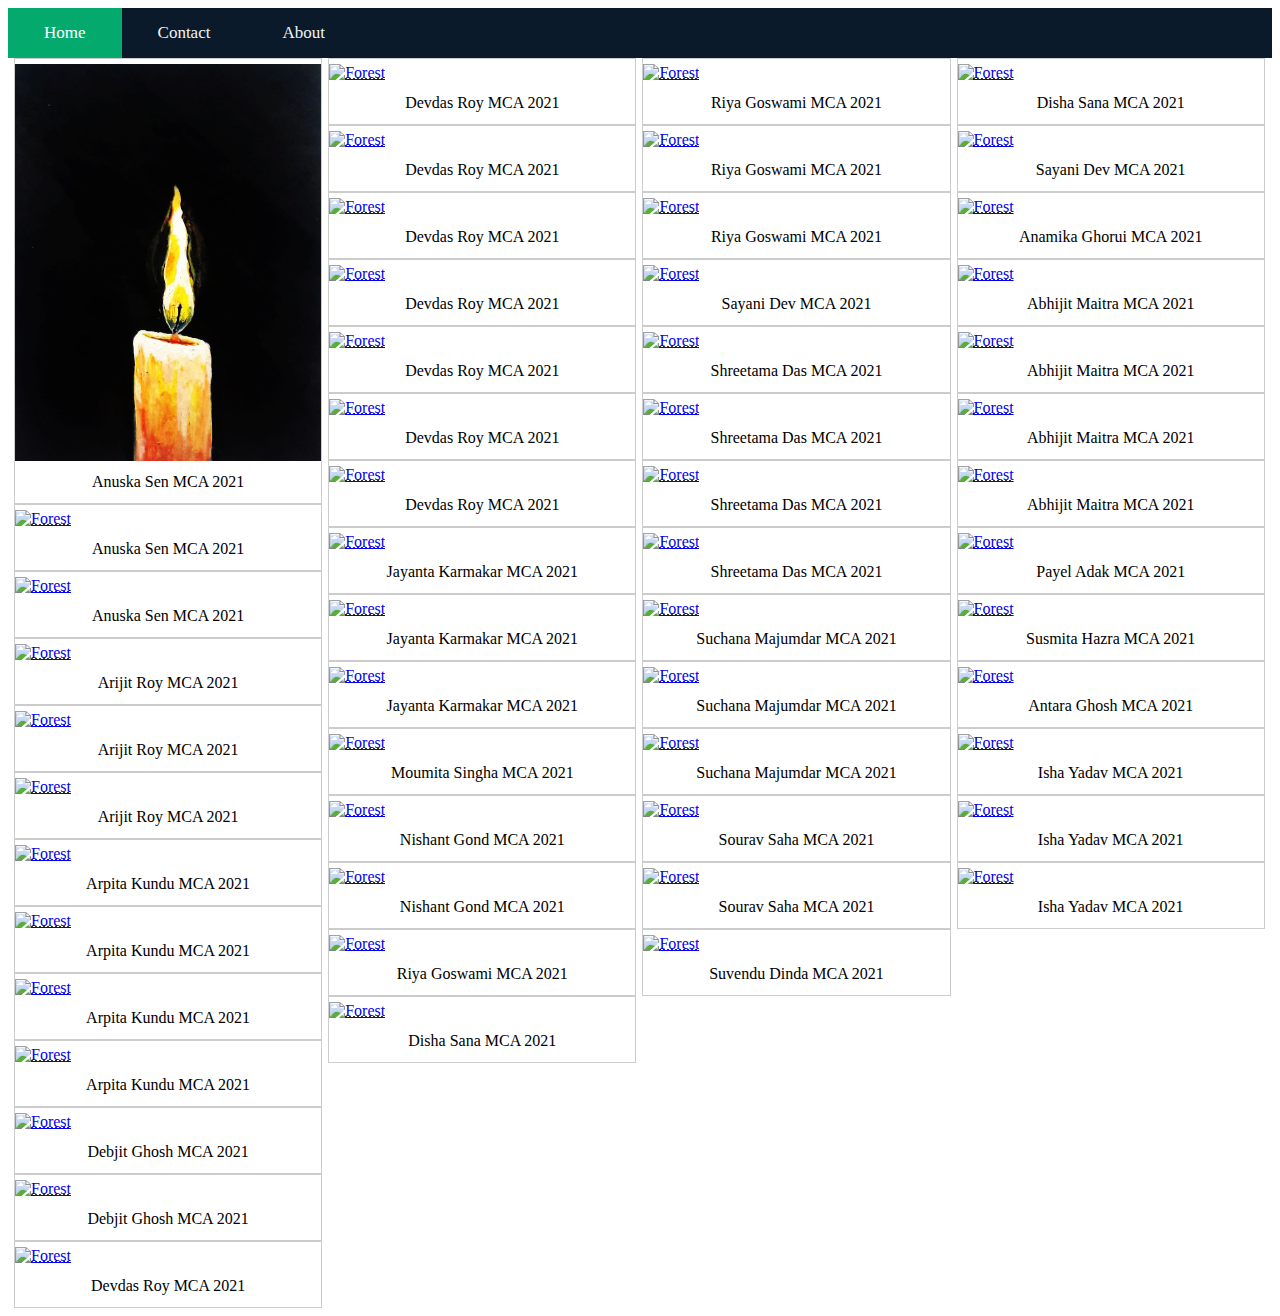
==== index.html @ d0270193 "Jayanta 1.0" ====
<!DOCTYPE html>
<html lang="en">

<head>
  <meta charset="UTF-8">
  <meta http-equiv="X-UA-Compatible" content="IE=edge">
  <meta name="viewport" content="width=device-width, initial-scale=1.0">
  <link rel="stylesheet" href="style.css">
  <link rel="stylesheet" href="https://cdnjs.cloudflare.com/ajax/libs/font-awesome/4.7.0/css/font-awesome.min.css">
  <link rel="stylesheet" href="https://cdnjs.cloudflare.com/ajax/libs/font-awesome/4.7.0/css/font-awesome.min.css">
  <link rel="stylesheet" href="https://cdnjs.cloudflare.com/ajax/libs/font-awesome/5.15.3/css/all.min.css" />
  <title>RCCIIT</title>
  <style></style>
</head>

<body>
  <header>
    <div class="topnav" id="myTopnav">
      <a href="index.html" class="active">Home</a>
      <a href="contact.html">Contact</a>
      <a href="about.html">About</a>
      <a href="javascript:void(0);" class="icon" onclick="myFunction()">
        <i class="fa fa-bars"></i>
      </a>
    </div>
  </header>

  <script>
    function myFunction() {
      var x = document.getElementById("myTopnav");
      if (x.className === "topnav") {
        x.className += " responsive";
      } else {
        x.className = "topnav";
      }
    }
  </script>

  <div class="row">
    <div class="column-row">
      <div class="gallery">
        <abbr title="RCCIIT MCA">
          <a target="_blank" href="./Photos/Anushka_Sen (1).jpg">
            <img src="./Photos/Anushka_Sen (1).jpg" alt="Forest" width="600" height="400">
          </a></abbr>
        <div class="desc">Anuska Sen MCA 2021</div>
      </div>
      <div class="gallery">
        <abbr title="RCCIIT MCA">
          <a target="_blank" href="./photos/Anushka_Sen (2).jpg">
            <img src="./photos/Anushka_Sen (2).jpg" alt="Forest" width="600" height="400">
          </a></abbr>
        <div class="desc">Anuska Sen MCA 2021</div>
      </div>
      <div class="gallery">
        <abbr title="RCCIIT MCA">
          <a target="_blank" href="./photos/Anushka_Sen (3).jpg">
            <img src="./photos/Anushka_Sen (3).jpg" alt="Forest" width="600" height="400">
          </a></abbr>
        <div class="desc">Anuska Sen MCA 2021</div>
      </div>
      <div class="gallery">
        <abbr title="RCCIIT MCA">
          <a target="_blank" href="./photos/Arijit_Roy (1).jpg">
            <img src="./photos/Arijit_Roy (1).jpg" alt="Forest" width="600" height="400">
          </a></abbr>
        <div class="desc">Arijit Roy MCA 2021</div>
      </div>
      <div class="gallery">
        <abbr title="RCCIIT MCA">
          <a target="_blank" href="./photos/Arijit_Roy (2).jpg">
            <img src="./photos/Arijit_Roy (2).jpg" alt="Forest" width="600" height="400">
          </a></abbr>
        <div class="desc">Arijit Roy MCA 2021</div>
      </div>
      <div class="gallery">
        <abbr title="RCCIIT MCA">
          <a target="_blank" href="./photos/Arijit_Roy (3).jpg">
            <img src="./photos/Arijit_Roy (3).jpg" alt="Forest" width="600" height="400">
          </a></abbr>
        <div class="desc">Arijit Roy MCA 2021</div>
      </div>
      <div class="gallery">
        <abbr title="RCCIIT MCA">
          <a target="_blank" href="./photos/Arpita_kundu (1).jpg">
            <img src="./photos/Arpita_kundu (1).jpg" alt="Forest" width="600" height="400">
          </a></abbr>
        <div class="desc">Arpita Kundu MCA 2021</div>
      </div>
      <div class="gallery">
        <abbr title="RCCIIT MCA">
          <a target="_blank" href="./photos/Arpita_Kundu (2).jpg">
            <img src="./photos/Arpita_Kundu (2).jpg" alt="Forest" width="600" height="400">
          </a></abbr>
        <div class="desc">Arpita Kundu MCA 2021</div>
      </div>
      <div class="gallery">
        <abbr title="RCCIIT MCA">
          <a target="_blank" href="./photos/Arpita_Kundu (3).jpg">
            <img src="./photos/Arpita_Kundu (3).jpg" alt="Forest" width="600" height="400">
          </a></abbr>
        <div class="desc">Arpita Kundu MCA 2021</div>
      </div>
      <div class="gallery">
        <abbr title="RCCIIT MCA">
          <a target="_blank" href="./photos/Arpita_Kundu (4).jpg">
            <img src="./photos/Arpita_Kundu (4).jpg" alt="Forest" width="600" height="400">
          </a></abbr>
        <div class="desc">Arpita Kundu MCA 2021</div>
      </div>
      <div class="gallery">
        <abbr title="RCCIIT MCA">
          <a target="_blank" href="./photos/Debjit (1).jpeg">
            <img src="./photos/Debjit (1).jpeg" alt="Forest" width="600" height="400">
          </a></abbr>
        <div class="desc">Debjit Ghosh MCA 2021</div>
      </div>
      <div class="gallery">
        <abbr title="RCCIIT MCA">
          <a target="_blank" href="./photos/Debjit (2).jpeg">
            <img src="./photos/Debjit (2).jpeg" alt="Forest" width="600" height="400">
          </a></abbr>
        <div class="desc">Debjit Ghosh MCA 2021</div>
      </div>
      <div class="gallery">
        <abbr title="RCCIIT MCA">
          <a target="_blank" href="./photos/Dev_Das (1).jpg">
            <img src="./photos/Dev_Das (1).jpg" alt="Forest" width="600" height="400">
          </a></abbr>
        <div class="desc">Devdas Roy MCA 2021</div>
      </div>
    </div>
    <div class="column-row">
      <div class="gallery">
        <abbr title="RCCIIT MCA">
          <a target="_blank" href="./photos/Dev_Das (2).jpeg">
            <img src="./photos/Dev_Das (2).jpeg" alt="Forest" width="600" height="400">
          </a></abbr>
        <div class="desc">Devdas Roy MCA 2021</div>
      </div>
      <div class="gallery">
        <abbr title="RCCIIT MCA">
          <a target="_blank" href="./photos/Dev_Das (2).jpg">
            <img src="./photos/Dev_Das (2).jpg" alt="Forest" width="600" height="400">
          </a></abbr>
        <div class="desc">Devdas Roy MCA 2021</div>
      </div>
      <div class="gallery">
        <abbr title="RCCIIT MCA">
          <a target="_blank" href="./photos/Dev_Das (3).jpg">
            <img src="./photos/Dev_Das (3).jpg" alt="Forest" width="600" height="400">
          </a></abbr>
        <div class="desc">Devdas Roy MCA 2021</div>
      </div>
      <div class="gallery">
        <abbr title="RCCIIT MCA">
          <a target="_blank" href="./photos/Dev_Das (4).jpg">
            <img src="./photos/Dev_Das (4).jpg" alt="Forest" width="600" height="400">
          </a></abbr>
        <div class="desc">Devdas Roy MCA 2021</div>
      </div>
      <div class="gallery">
        <abbr title="RCCIIT MCA">
          <a target="_blank" href="./photos/Dev_Das (5).jpg">
            <img src="./photos/Dev_Das (5).jpg" alt="Forest" width="600" height="400">
          </a></abbr>
        <div class="desc">Devdas Roy MCA 2021</div>
      </div>
      <div class="gallery">
        <abbr title="RCCIIT MCA">
          <a target="_blank" href="./photos/Dev_Das (6).jpg">
            <img src="./photos/Dev_Das (6).jpg" alt="Forest" width="600" height="400">
          </a></abbr>
        <div class="desc">Devdas Roy MCA 2021</div>
      </div>
      <div class="gallery">
        <abbr title="RCCIIT MCA">
          <a target="_blank" href="./photos/Dev_Das (7).jpg">
            <img src="./photos/Dev_Das (7).jpg" alt="Forest" width="600" height="400">
          </a></abbr>
        <div class="desc">Devdas Roy MCA 2021</div>
      </div>
      <div class="gallery">
        <abbr title="RCCIIT MCA">
          <a target="_blank" href="J./photos/ayanta.jpeg">
            <img src="./photos/Jayanta.jpeg" alt="Forest" width="600" height="400">
          </a></abbr>
        <div class="desc">Jayanta Karmakar MCA 2021</div>
      </div>
      <div class="gallery">
        <abbr title="RCCIIT MCA">
          <a target="_blank" href="./photos/jayanta_banti.jpg">
            <img src="./photos/jayanta_banti.jpg" alt="Forest" width="600" height="400">
          </a></abbr>
        <div class="desc">Jayanta Karmakar MCA 2021</div>
      </div>
      <div class="gallery">
        <abbr title="RCCIIT MCA">
          <a target="_blank" href="./photos/JayantaKarmakar.jpg">
            <img src="./photos/JayantaKarmakar.jpg" alt="Forest" width="600" height="400">
          </a></abbr>
        <div class="desc">Jayanta Karmakar MCA 2021</div>
      </div>
      <div class="gallery">
        <abbr title="RCCIIT MCA">
          <a target="_blank" href="./photos/Moumita.jpg">
            <img src="./photos/Moumita.jpg" alt="Forest" width="600" height="400">
          </a></abbr>
        <div class="desc">Moumita Singha MCA 2021</div>
      </div>
      <div class="gallery">
        <abbr title="RCCIIT MCA">
          <a target="_blank" href="./photos/Nishant_Gond (1).jpg">
            <img src="./photos/Nishant_Gond (1).jpg" alt="Forest" width="600" height="400">
          </a></abbr>
        <div class="desc">Nishant Gond MCA 2021</div>
      </div>
      <div class="gallery">
        <abbr title="RCCIIT MCA">
          <a target="_blank" href="./photos/Nishant_Gond (2).jpg">
            <img src="./photos/Nishant_Gond (2).jpg" alt="Forest" width="600" height="400">
          </a></abbr>
        <div class="desc">Nishant Gond MCA 2021</div>
      </div>
      <div class="gallery">
        <abbr title="RCCIIT MCA">
          <a target="_blank" href="./photos/Riya_Goswami (1).jpg">
            <img src="./photos/Riya_Goswami (1).jpg" alt="Forest" width="600" height="400">
          </a></abbr>
        <div class="desc">Riya Goswami MCA 2021</div>
      </div>
      <div class="gallery">
        <abbr title="RCCIIT MCA">
          <a target="_blank" href="./photos/Disha_Sana (2).jpg">
            <img src="./photos/Disha_Sana (2).jpg" alt="Forest" width="600" height="400">
          </a></abbr>
        <div class="desc">Disha Sana MCA 2021</div>
      </div>
    </div>
    <div class="column-row">
      <div class="gallery">
        <abbr title="RCCIIT MCA">
          <a target="_blank" href="./photos/Riya_Goswami (2).jpg">
            <img src="./photos/Riya_Goswami (2).jpg" alt="Forest" width="600" height="400">
          </a></abbr>
        <div class="desc">Riya Goswami MCA 2021</div>
      </div>
      <div class="gallery">
        <abbr title="RCCIIT MCA">
          <a target="_blank" href="./photos/Riya_Goswami (5).jpg">
            <img src="./photos/Riya_Goswami (5).jpg" alt="Forest" width="600" height="400">
          </a></abbr>
        <div class="desc">Riya Goswami MCA 2021</div>
      </div>
      <div class="gallery">
        <abbr title="RCCIIT MCA">
          <a target="_blank" href="./photos/Riya_Goswami (6).jpg">
            <img src="./photos/Riya_Goswami (6).jpg" alt="Forest" width="600" height="400">
          </a></abbr>
        <div class="desc">Riya Goswami MCA 2021</div>
      </div>
      <div class="gallery">
        <abbr title="RCCIIT MCA">
          <a target="_blank" href="./photos/Sayani_Dev.jpeg">
            <img src="./photos/Sayani_Dev.jpeg" alt="Forest" width="600" height="400">
          </a></abbr>
        <div class="desc">Sayani Dev MCA 2021</div>
      </div>
      <div class="gallery">
        <abbr title="RCCIIT MCA">
          <a target="_blank" href="./photos/Shreetama_Das (1).jpg">
            <img src="./photos/Shreetama_Das (1).jpg" alt="Forest" width="600" height="400">
          </a></abbr>
        <div class="desc">Shreetama Das MCA 2021</div>
      </div>
      <div class="gallery">
        <abbr title="RCCIIT MCA">
          <a target="_blank" href="./photos/Shreetama_Das (2).jpg">
            <img src="./photos/Shreetama_Das (2).jpg" alt="Forest" width="600" height="400">
          </a></abbr>
        <div class="desc">Shreetama Das MCA 2021</div>
      </div>
      <div class="gallery">
        <abbr title="RCCIIT MCA">
          <a target="_blank" href="./photos/Shreetama_Das (3).jpg">
            <img src="./photos/Shreetama_Das (3).jpg" alt="Forest" width="600" height="400">
          </a></abbr>
        <div class="desc">Shreetama Das MCA 2021</div>
      </div>
      <div class="gallery">
        <abbr title="RCCIIT MCA">
          <a target="_blank" href="./photos/Shreetama_Das (4).jpg">
            <img src="./photos/Shreetama_Das (4).jpg" alt="Forest" width="600" height="400">
          </a></abbr>
        <div class="desc">Shreetama Das MCA 2021</div>
      </div>
      <div class="gallery">
        <abbr title="RCCIIT MCA">
          <a target="_blank" href="./photos/Suchana_majumdar (1).jpeg">
            <img src="./photos/Suchana_majumdar (1).jpeg" alt="Forest" width="600" height="400">
          </a></abbr>
        <div class="desc">Suchana Majumdar MCA 2021</div>
      </div>
      <div class="gallery">
        <abbr title="RCCIIT MCA">
          <a target="_blank" href="./photos/Suchana_majumdar (1).jpg">
            <img src="./photos/Suchana_majumdar (1).jpg" alt="Forest" width="600" height="400">
          </a></abbr>
        <div class="desc">Suchana Majumdar MCA 2021</div>
      </div>
      <div class="gallery">
        <abbr title="RCCIIT MCA">
          <a target="_blank" href="./photos/Suchana_majumdar (2).jpeg">
            <img src="./photos/Suchana_majumdar (2).jpeg" alt="Forest" width="600" height="400">
          </a></abbr>
        <div class="desc">Suchana Majumdar MCA 2021</div>
      </div>
      <div class="gallery">
        <abbr title="RCCIIT MCA">
          <a target="_blank" href="./photos/Sourav_Saha (1).jpg">
            <img src="./photos/Sourav_Saha (1).jpg" alt="Forest" width="600" height="400">
          </a></abbr>
        <div class="desc">Sourav Saha MCA 2021</div>
      </div>
      <div class="gallery">
        <abbr title="RCCIIT MCA">
          <a target="_blank" href="./photos/Sourav_Saha (2).jpg">
            <img src="./photos/Sourav_Saha (2).jpg" alt="Forest" width="600" height="400">
          </a></abbr>
        <div class="desc">Sourav Saha MCA 2021</div>
      </div>
      <div class="gallery">
        <abbr title="RCCIIT MCA">
          <a target="_blank" href="./photos/Suvendu_Dinda (1).jpeg">
            <img src="./photos/Suvendu_Dinda (1).jpeg" alt="Forest" width="600" height="400">
          </a></abbr>
        <div class="desc">Suvendu Dinda MCA 2021</div>
      </div>
    </div>
    <div class="column-row">
      <div class="gallery">
        <abbr title="RCCIIT MCA">
          <a target="_blank" href="./photos/Disha_Sana (1).jpg">
            <img src="./photos/Disha_Sana (1).jpg" alt="Forest" width="600" height="400">
          </a></abbr>
        <div class="desc">Disha Sana MCA 2021</div>
      </div>
      <div class="gallery">
        <abbr title="RCCIIT MCA">
          <a target="_blank" href="./photos/Sayani_Dev.jpeg">
            <img src="./photos/Sayani_Dev.jpeg" alt="Forest" width="600" height="400">
          </a></abbr>
        <div class="desc">Sayani Dev MCA 2021</div>
      </div>
      <div class="gallery">
        <abbr title="RCCIIT MCA">
          <a target="_blank" href="./photos/Anamika.jpeg">
            <img src="./photos/Anamika.jpeg" alt="Forest" width="600" height="400">
          </a></abbr>
        <div class="desc">Anamika Ghorui MCA 2021</div>
      </div>
      <div class="gallery">
        <abbr title="RCCIIT MCA">
          <a target="_blank" href="./photos/Abhijit_Maitra (2).jpg">
            <img src="./photos/Abhijit_Maitra (2).jpg" alt="Forest" width="600" height="400">
          </a></abbr>
        <div class="desc">Abhijit Maitra MCA 2021</div>
      </div>
      <div class="gallery">
        <abbr title="RCCIIT MCA">
          <a target="_blank" href="./photos/Abhijit_Maitra (3).jpg">
            <img src="./photos/Abhijit_Maitra (3).jpg" alt="Forest" width="600" height="400">
          </a></abbr>
        <div class="desc">Abhijit Maitra MCA 2021</div>
      </div>
      <div class="gallery">
        <abbr title="RCCIIT MCA">
          <a target="_blank" href="./photos/Abhijit_Maitra (4).jpg">
            <img src="./photos/Abhijit_Maitra (4).jpg" alt="Forest" width="600" height="400">
          </a></abbr>
        <div class="desc">Abhijit Maitra MCA 2021</div>
      </div>
      <div class="gallery">
        <abbr title="RCCIIT MCA">
          <a target="_blank" href="./photos/Abhijit_Maitra (5).jpg">
            <img src="./photos/Abhijit_Maitra (5).jpg" alt="Forest" width="600" height="400">
          </a></abbr>
        <div class="desc">Abhijit Maitra MCA 2021</div>
      </div>
      <div class="gallery">
        <abbr title="RCCIIT MCA">
          <a target="_blank" href="./photos/PAYEL_ADAK.jpg">
            <img src="./photos/PAYEL_ADAK.jpg" alt="Forest" width="600" height="400">
          </a></abbr>
        <div class="desc">Payel Adak MCA 2021</div>
      </div>
      <div class="gallery">
        <abbr title="RCCIIT MCA">
          <a target="_blank" href="./photos/SUSMITA_HAZRA.jpeg">
            <img src="./photos/SUSMITA_HAZRA.jpeg" alt="Forest" width="600" height="400">
          </a></abbr>
        <div class="desc">Susmita Hazra MCA 2021</div>
      </div>
      <div class="gallery">
        <abbr title="RCCIIT MCA">
          <a target="_blank" href="./photos/ANTARA_GHOSH.jpg">
            <img src="./photos/ANTARA_GHOSH.jpg" alt="Forest" width="600" height="400">
          </a></abbr>
        <div class="desc">Antara Ghosh MCA 2021</div>
      </div>
      <div class="gallery">
        <abbr title="RCCIIT MCA">
          <a target="_blank" href="./photos/Isha_Yadav (1).jpg">
            <img src="./photos/Isha_Yadav (1).jpg" alt="Forest" width="600" height="400">
          </a></abbr>
        <div class="desc">Isha Yadav MCA 2021</div>
      </div>
      <div class="gallery">
        <abbr title="RCCIIT MCA">
          <a target="_blank" href="./photos/Isha_Yadav (2).jpg">
            <img src="./photos/Isha_Yadav (2).jpg" alt="Forest" width="600" height="400">
          </a></abbr>
        <div class="desc">Isha Yadav MCA 2021</div>
      </div>
      <div class="gallery">
        <abbr title="RCCIIT MCA">
          <a target="_blank" href="./photos/Isha_Yadav (3).jpg">
            <img src="./photos/Isha_Yadav (3).jpg" alt="Forest" width="600" height="400">
          </a></abbr>
        <div class="desc">Isha Yadav MCA 2021</div>
      </div>
    </div>
  </div>

</body>

</html>
---- style.css ----
/* For photos */

.row {
  display: flex;
  flex-wrap: wrap;
  padding: 0 3px;
}

/* Create four equal columns that sits next to each other */
.column-row {
  flex: 25%;
  max-width: 24.5%;
  padding: 0 3px;
}

.column-row img {
  margin-top: 5px;
  vertical-align: middle;
  width: 100%;
}

/* Responsive layout - makes a two column-layout instead of four columns */
@media screen and (max-width: 800px) {
  .column-row {
    flex: 50%;
    max-width: 50%;
  }
}

/* Responsive layout - makes the two columns stack on top of each other instead of next to each other */
@media screen and (max-width: 600px) {
  .column-row {
    flex: 100%;
    max-width: 100%;
  }
}

/* style and text of images */
div.gallery {
  border: 1px solid #ccc;
}

div.gallery:hover {
  border: 2px solid rgb(76, 250, 60);
}

div.gallery img {
  width: 100%;
  height: auto;
}

div.desc {
  padding: 12px;
  text-align: center;
}

.header {
  overflow: hidden;
  background-color: #f1f1f1;
  padding: 20px 10px;
}

.header a {
  float: left;
  color: black;
  text-align: center;
  padding: 12px;
  text-decoration: none;
  font-size: 18px;
  line-height: 25px;
  border-radius: 4px;
}

.header a.logo {
  font-size: 25px;
  font-weight: bold;
}

.header a:hover {
  background-color: #ddd;
  color: black;
}

.header a.active {
  background-color: dodgerblue;
  color: white;
}

.header-right {
  float: right;
}

@media screen and (max-width: 500px) {
  .header a {
    float: none;
    display: block;
    text-align: left;
  }

  .header-right {
    float: none;
  }
}










/* Frome here Navbar CSS code */

/* Add a black background color to the top navigation */
.topnav {
  background-color: rgb(11, 26, 43);
  overflow: hidden;
  /*
  position: fixed;
  top: 0;
  width: 100%;*/
}

/* Style the links inside the navigation bar */
.topnav a {
  float: left;
  display: block;
  color: #f2f2f2;
  text-align: center;
  padding: 15px 36px;
  text-decoration: none;
  font-size: 17px;
}

/* Change the color of links on hover */
.topnav a:hover {
  background-color: #ddd;
  color: black;
}

/* Add an active class to highlight the current page */
.topnav a.active {
  background-color: #04AA6D;
  color: white;
}

/* Hide the link that should open and close the topnav on small screens */
.topnav .icon {
  display: none;
}

/* When the screen is less than 600 pixels wide, hide all links, except for the first one ("Home"). Show the link that contains should open and close the topnav (.icon) */
@media screen and (max-width: 600px) {
  .topnav a:not(:first-child) {
    display: none;
  }

  .topnav a.icon {
    float: right;
    display: block;
  }
}

/* The "responsive" class is added to the topnav with JavaScript when the user clicks on the icon. This class makes the topnav look good on small screens (display the links vertically instead of horizontally) */
@media screen and (max-width: 600px) {
  .topnav.responsive {
    position: relative;
  }

  .topnav.responsive a.icon {
    position: absolute;
    right: 0;
    top: 0;
  }

  .topnav.responsive a {
    float: none;
    display: block;
    text-align: left;
  }
}










/* About Page */


.card {
  box-shadow: 0 15px 8px 0 rgba(0, 0, 0, 0.2);
  background-color: rgb(226, 226, 226);
  margin-top: 20px;
  margin-left: 20px;
}
div.card:hover {
  border: 2px solid rgb(76, 250, 60);
}

.about-section {
  padding: 40px;
  text-align: center;
  background-color: #474e5d;
  color: white;
}

.container {
  padding-top: 1px;
  padding-left: 20px;
  padding-right: 20px;
}

.container::after,
.row::after {
  content: "";
  clear: both;
  display: table;
}



/* Google map section */

.container-map{
  size: 50%;
  width: 30%;
  height: 30vh;
  display: flex;  
  align-items: center;
  justify-content: center;
  flex-direction: column;
}
h5{
  color: #000;
  font-size: 100%;
  margin-top: 30px;
  margin-left: 40%;
  margin-bottom: 10px;
  text-shadow: 0px 1px rgba(148, 140, 140, 0.2);
}
iframe{
  margin-left: 45%;
  width: 120%;
  height: 500px;
  box-shadow: 0 15px 20px 0 rgba(0, 0, 0, 0.24);
}
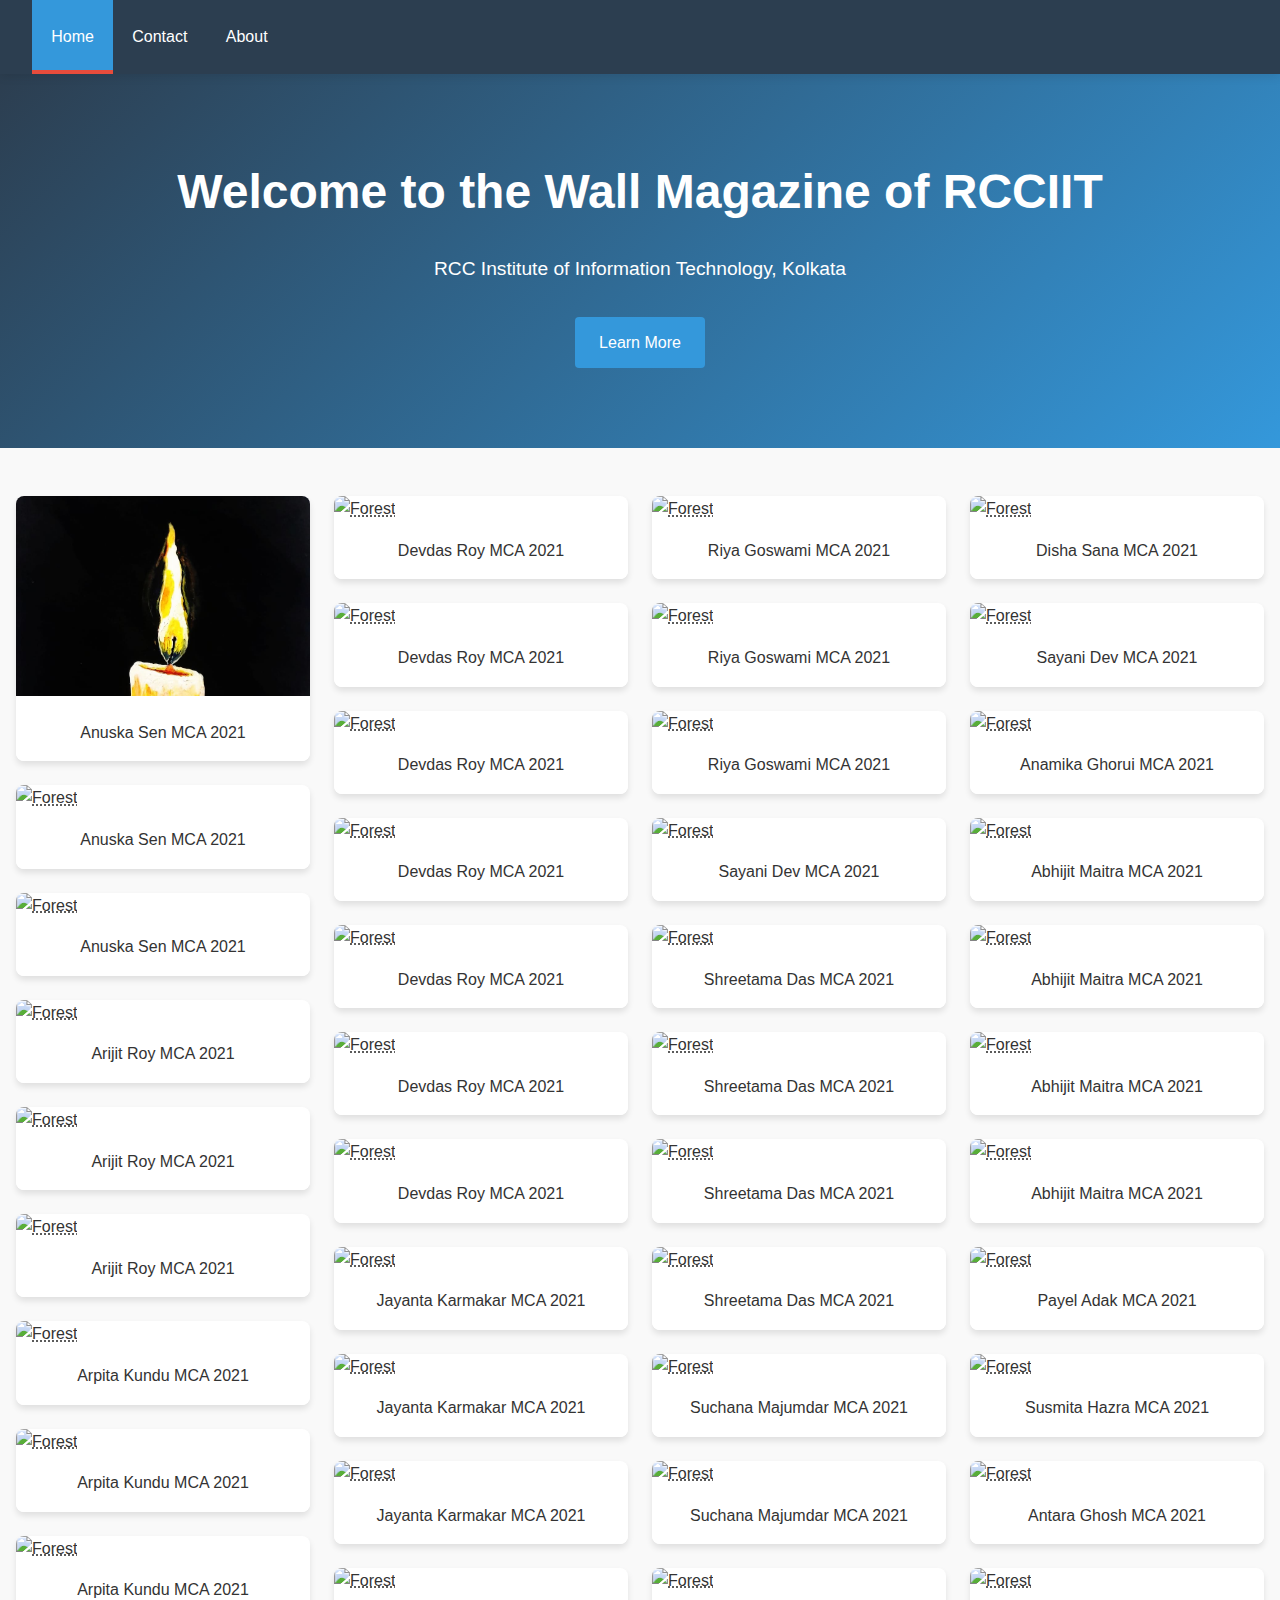
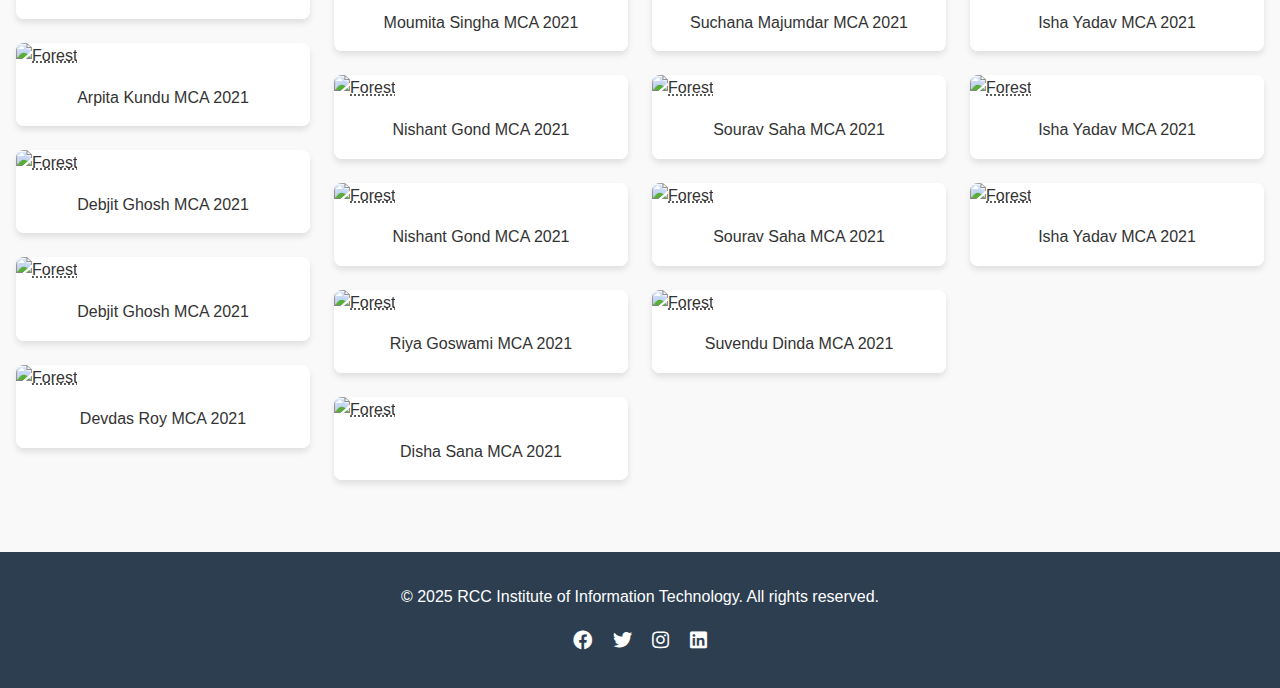
==== commit 12bafe83: "websude modification" ====
--- a/index.html
+++ b/index.html
@@ -6,11 +6,8 @@
   <meta http-equiv="X-UA-Compatible" content="IE=edge">
   <meta name="viewport" content="width=device-width, initial-scale=1.0">
   <link rel="stylesheet" href="style.css">
-  <link rel="stylesheet" href="https://cdnjs.cloudflare.com/ajax/libs/font-awesome/4.7.0/css/font-awesome.min.css">
-  <link rel="stylesheet" href="https://cdnjs.cloudflare.com/ajax/libs/font-awesome/4.7.0/css/font-awesome.min.css">
   <link rel="stylesheet" href="https://cdnjs.cloudflare.com/ajax/libs/font-awesome/5.15.3/css/all.min.css" />
-  <title>RCCIIT</title>
-  <style></style>
+  <title>RCCIIT | Home</title>
 </head>
 
 <body>
@@ -24,6 +21,418 @@
       </a>
     </div>
   </header>
+
+  <section class="hero fade-in">
+    <h1>Welcome to the Wall Magazine of RCCIIT</h1>
+    <p>RCC Institute of Information Technology, Kolkata</p>
+    <a href="about.html" class="btn">Learn More</a>
+  </section>
+
+  <div class="row">
+    <div class="column-row">
+      <div class="gallery">
+        <abbr title="RCCIIT MCA">
+          <a target="_blank" href="./Photos/Anushka_Sen (1).jpg">
+            <img src="./Photos/Anushka_Sen (1).jpg" alt="Forest" width="600" height="400">
+          </a></abbr>
+        <div class="desc">Anuska Sen MCA 2021</div>
+      </div>
+      <div class="gallery">
+        <abbr title="RCCIIT MCA">
+          <a target="_blank" href="./photos/Anushka_Sen (2).jpg">
+            <img src="./photos/Anushka_Sen (2).jpg" alt="Forest" width="600" height="400">
+          </a></abbr>
+        <div class="desc">Anuska Sen MCA 2021</div>
+      </div>
+      <div class="gallery">
+        <abbr title="RCCIIT MCA">
+          <a target="_blank" href="./photos/Anushka_Sen (3).jpg">
+            <img src="./photos/Anushka_Sen (3).jpg" alt="Forest" width="600" height="400">
+          </a></abbr>
+        <div class="desc">Anuska Sen MCA 2021</div>
+      </div>
+      <div class="gallery">
+        <abbr title="RCCIIT MCA">
+          <a target="_blank" href="./photos/Arijit_Roy (1).jpg">
+            <img src="./photos/Arijit_Roy (1).jpg" alt="Forest" width="600" height="400">
+          </a></abbr>
+        <div class="desc">Arijit Roy MCA 2021</div>
+      </div>
+      <div class="gallery">
+        <abbr title="RCCIIT MCA">
+          <a target="_blank" href="./photos/Arijit_Roy (2).jpg">
+            <img src="./photos/Arijit_Roy (2).jpg" alt="Forest" width="600" height="400">
+          </a></abbr>
+        <div class="desc">Arijit Roy MCA 2021</div>
+      </div>
+      <div class="gallery">
+        <abbr title="RCCIIT MCA">
+          <a target="_blank" href="./photos/Arijit_Roy (3).jpg">
+            <img src="./photos/Arijit_Roy (3).jpg" alt="Forest" width="600" height="400">
+          </a></abbr>
+        <div class="desc">Arijit Roy MCA 2021</div>
+      </div>
+      <div class="gallery">
+        <abbr title="RCCIIT MCA">
+          <a target="_blank" href="./photos/Arpita_kundu (1).jpg">
+            <img src="./photos/Arpita_kundu (1).jpg" alt="Forest" width="600" height="400">
+          </a></abbr>
+        <div class="desc">Arpita Kundu MCA 2021</div>
+      </div>
+      <div class="gallery">
+        <abbr title="RCCIIT MCA">
+          <a target="_blank" href="./photos/Arpita_Kundu (2).jpg">
+            <img src="./photos/Arpita_Kundu (2).jpg" alt="Forest" width="600" height="400">
+          </a></abbr>
+        <div class="desc">Arpita Kundu MCA 2021</div>
+      </div>
+      <div class="gallery">
+        <abbr title="RCCIIT MCA">
+          <a target="_blank" href="./photos/Arpita_Kundu (3).jpg">
+            <img src="./photos/Arpita_Kundu (3).jpg" alt="Forest" width="600" height="400">
+          </a></abbr>
+        <div class="desc">Arpita Kundu MCA 2021</div>
+      </div>
+      <div class="gallery">
+        <abbr title="RCCIIT MCA">
+          <a target="_blank" href="./photos/Arpita_Kundu (4).jpg">
+            <img src="./photos/Arpita_Kundu (4).jpg" alt="Forest" width="600" height="400">
+          </a></abbr>
+        <div class="desc">Arpita Kundu MCA 2021</div>
+      </div>
+      <div class="gallery">
+        <abbr title="RCCIIT MCA">
+          <a target="_blank" href="./photos/Debjit (1).jpeg">
+            <img src="./photos/Debjit (1).jpeg" alt="Forest" width="600" height="400">
+          </a></abbr>
+        <div class="desc">Debjit Ghosh MCA 2021</div>
+      </div>
+      <div class="gallery">
+        <abbr title="RCCIIT MCA">
+          <a target="_blank" href="./photos/Debjit (2).jpeg">
+            <img src="./photos/Debjit (2).jpeg" alt="Forest" width="600" height="400">
+          </a></abbr>
+        <div class="desc">Debjit Ghosh MCA 2021</div>
+      </div>
+      <div class="gallery">
+        <abbr title="RCCIIT MCA">
+          <a target="_blank" href="./photos/Dev_Das (1).jpg">
+            <img src="./photos/Dev_Das (1).jpg" alt="Forest" width="600" height="400">
+          </a></abbr>
+        <div class="desc">Devdas Roy MCA 2021</div>
+      </div>
+    </div>
+    <div class="column-row">
+      <div class="gallery">
+        <abbr title="RCCIIT MCA">
+          <a target="_blank" href="./photos/Dev_Das (2).jpeg">
+            <img src="./photos/Dev_Das (2).jpeg" alt="Forest" width="600" height="400">
+          </a></abbr>
+        <div class="desc">Devdas Roy MCA 2021</div>
+      </div>
+      <div class="gallery">
+        <abbr title="RCCIIT MCA">
+          <a target="_blank" href="./photos/Dev_Das (2).jpg">
+            <img src="./photos/Dev_Das (2).jpg" alt="Forest" width="600" height="400">
+          </a></abbr>
+        <div class="desc">Devdas Roy MCA 2021</div>
+      </div>
+      <div class="gallery">
+        <abbr title="RCCIIT MCA">
+          <a target="_blank" href="./photos/Dev_Das (3).jpg">
+            <img src="./photos/Dev_Das (3).jpg" alt="Forest" width="600" height="400">
+          </a></abbr>
+        <div class="desc">Devdas Roy MCA 2021</div>
+      </div>
+      <div class="gallery">
+        <abbr title="RCCIIT MCA">
+          <a target="_blank" href="./photos/Dev_Das (4).jpg">
+            <img src="./photos/Dev_Das (4).jpg" alt="Forest" width="600" height="400">
+          </a></abbr>
+        <div class="desc">Devdas Roy MCA 2021</div>
+      </div>
+      <div class="gallery">
+        <abbr title="RCCIIT MCA">
+          <a target="_blank" href="./photos/Dev_Das (5).jpg">
+            <img src="./photos/Dev_Das (5).jpg" alt="Forest" width="600" height="400">
+          </a></abbr>
+        <div class="desc">Devdas Roy MCA 2021</div>
+      </div>
+      <div class="gallery">
+        <abbr title="RCCIIT MCA">
+          <a target="_blank" href="./photos/Dev_Das (6).jpg">
+            <img src="./photos/Dev_Das (6).jpg" alt="Forest" width="600" height="400">
+          </a></abbr>
+        <div class="desc">Devdas Roy MCA 2021</div>
+      </div>
+      <div class="gallery">
+        <abbr title="RCCIIT MCA">
+          <a target="_blank" href="./photos/Dev_Das (7).jpg">
+            <img src="./photos/Dev_Das (7).jpg" alt="Forest" width="600" height="400">
+          </a></abbr>
+        <div class="desc">Devdas Roy MCA 2021</div>
+      </div>
+      <div class="gallery">
+        <abbr title="RCCIIT MCA">
+          <a target="_blank" href="J./photos/ayanta.jpeg">
+            <img src="./photos/Jayanta.jpeg" alt="Forest" width="600" height="400">
+          </a></abbr>
+        <div class="desc">Jayanta Karmakar MCA 2021</div>
+      </div>
+      <div class="gallery">
+        <abbr title="RCCIIT MCA">
+          <a target="_blank" href="./photos/jayanta_banti.jpg">
+            <img src="./photos/jayanta_banti.jpg" alt="Forest" width="600" height="400">
+          </a></abbr>
+        <div class="desc">Jayanta Karmakar MCA 2021</div>
+      </div>
+      <div class="gallery">
+        <abbr title="RCCIIT MCA">
+          <a target="_blank" href="./photos/JayantaKarmakar.jpg">
+            <img src="./photos/JayantaKarmakar.jpg" alt="Forest" width="600" height="400">
+          </a></abbr>
+        <div class="desc">Jayanta Karmakar MCA 2021</div>
+      </div>
+      <div class="gallery">
+        <abbr title="RCCIIT MCA">
+          <a target="_blank" href="./photos/Moumita.jpg">
+            <img src="./photos/Moumita.jpg" alt="Forest" width="600" height="400">
+          </a></abbr>
+        <div class="desc">Moumita Singha MCA 2021</div>
+      </div>
+      <div class="gallery">
+        <abbr title="RCCIIT MCA">
+          <a target="_blank" href="./photos/Nishant_Gond (1).jpg">
+            <img src="./photos/Nishant_Gond (1).jpg" alt="Forest" width="600" height="400">
+          </a></abbr>
+        <div class="desc">Nishant Gond MCA 2021</div>
+      </div>
+      <div class="gallery">
+        <abbr title="RCCIIT MCA">
+          <a target="_blank" href="./photos/Nishant_Gond (2).jpg">
+            <img src="./photos/Nishant_Gond (2).jpg" alt="Forest" width="600" height="400">
+          </a></abbr>
+        <div class="desc">Nishant Gond MCA 2021</div>
+      </div>
+      <div class="gallery">
+        <abbr title="RCCIIT MCA">
+          <a target="_blank" href="./photos/Riya_Goswami (1).jpg">
+            <img src="./photos/Riya_Goswami (1).jpg" alt="Forest" width="600" height="400">
+          </a></abbr>
+        <div class="desc">Riya Goswami MCA 2021</div>
+      </div>
+      <div class="gallery">
+        <abbr title="RCCIIT MCA">
+          <a target="_blank" href="./photos/Disha_Sana (2).jpg">
+            <img src="./photos/Disha_Sana (2).jpg" alt="Forest" width="600" height="400">
+          </a></abbr>
+        <div class="desc">Disha Sana MCA 2021</div>
+      </div>
+    </div>
+    <div class="column-row">
+      <div class="gallery">
+        <abbr title="RCCIIT MCA">
+          <a target="_blank" href="./photos/Riya_Goswami (2).jpg">
+            <img src="./photos/Riya_Goswami (2).jpg" alt="Forest" width="600" height="400">
+          </a></abbr>
+        <div class="desc">Riya Goswami MCA 2021</div>
+      </div>
+      <div class="gallery">
+        <abbr title="RCCIIT MCA">
+          <a target="_blank" href="./photos/Riya_Goswami (5).jpg">
+            <img src="./photos/Riya_Goswami (5).jpg" alt="Forest" width="600" height="400">
+          </a></abbr>
+        <div class="desc">Riya Goswami MCA 2021</div>
+      </div>
+      <div class="gallery">
+        <abbr title="RCCIIT MCA">
+          <a target="_blank" href="./photos/Riya_Goswami (6).jpg">
+            <img src="./photos/Riya_Goswami (6).jpg" alt="Forest" width="600" height="400">
+          </a></abbr>
+        <div class="desc">Riya Goswami MCA 2021</div>
+      </div>
+      <div class="gallery">
+        <abbr title="RCCIIT MCA">
+          <a target="_blank" href="./photos/Sayani_Dev.jpeg">
+            <img src="./photos/Sayani_Dev.jpeg" alt="Forest" width="600" height="400">
+          </a></abbr>
+        <div class="desc">Sayani Dev MCA 2021</div>
+      </div>
+      <div class="gallery">
+        <abbr title="RCCIIT MCA">
+          <a target="_blank" href="./photos/Shreetama_Das (1).jpg">
+            <img src="./photos/Shreetama_Das (1).jpg" alt="Forest" width="600" height="400">
+          </a></abbr>
+        <div class="desc">Shreetama Das MCA 2021</div>
+      </div>
+      <div class="gallery">
+        <abbr title="RCCIIT MCA">
+          <a target="_blank" href="./photos/Shreetama_Das (2).jpg">
+            <img src="./photos/Shreetama_Das (2).jpg" alt="Forest" width="600" height="400">
+          </a></abbr>
+        <div class="desc">Shreetama Das MCA 2021</div>
+      </div>
+      <div class="gallery">
+        <abbr title="RCCIIT MCA">
+          <a target="_blank" href="./photos/Shreetama_Das (3).jpg">
+            <img src="./photos/Shreetama_Das (3).jpg" alt="Forest" width="600" height="400">
+          </a></abbr>
+        <div class="desc">Shreetama Das MCA 2021</div>
+      </div>
+      <div class="gallery">
+        <abbr title="RCCIIT MCA">
+          <a target="_blank" href="./photos/Shreetama_Das (4).jpg">
+            <img src="./photos/Shreetama_Das (4).jpg" alt="Forest" width="600" height="400">
+          </a></abbr>
+        <div class="desc">Shreetama Das MCA 2021</div>
+      </div>
+      <div class="gallery">
+        <abbr title="RCCIIT MCA">
+          <a target="_blank" href="./photos/Suchana_majumdar (1).jpeg">
+            <img src="./photos/Suchana_majumdar (1).jpeg" alt="Forest" width="600" height="400">
+          </a></abbr>
+        <div class="desc">Suchana Majumdar MCA 2021</div>
+      </div>
+      <div class="gallery">
+        <abbr title="RCCIIT MCA">
+          <a target="_blank" href="./photos/Suchana_majumdar (1).jpg">
+            <img src="./photos/Suchana_majumdar (1).jpg" alt="Forest" width="600" height="400">
+          </a></abbr>
+        <div class="desc">Suchana Majumdar MCA 2021</div>
+      </div>
+      <div class="gallery">
+        <abbr title="RCCIIT MCA">
+          <a target="_blank" href="./photos/Suchana_majumdar (2).jpeg">
+            <img src="./photos/Suchana_majumdar (2).jpeg" alt="Forest" width="600" height="400">
+          </a></abbr>
+        <div class="desc">Suchana Majumdar MCA 2021</div>
+      </div>
+      <div class="gallery">
+        <abbr title="RCCIIT MCA">
+          <a target="_blank" href="./photos/Sourav_Saha (1).jpg">
+            <img src="./photos/Sourav_Saha (1).jpg" alt="Forest" width="600" height="400">
+          </a></abbr>
+        <div class="desc">Sourav Saha MCA 2021</div>
+      </div>
+      <div class="gallery">
+        <abbr title="RCCIIT MCA">
+          <a target="_blank" href="./photos/Sourav_Saha (2).jpg">
+            <img src="./photos/Sourav_Saha (2).jpg" alt="Forest" width="600" height="400">
+          </a></abbr>
+        <div class="desc">Sourav Saha MCA 2021</div>
+      </div>
+      <div class="gallery">
+        <abbr title="RCCIIT MCA">
+          <a target="_blank" href="./photos/Suvendu_Dinda (1).jpeg">
+            <img src="./photos/Suvendu_Dinda (1).jpeg" alt="Forest" width="600" height="400">
+          </a></abbr>
+        <div class="desc">Suvendu Dinda MCA 2021</div>
+      </div>
+    </div>
+    <div class="column-row">
+      <div class="gallery">
+        <abbr title="RCCIIT MCA">
+          <a target="_blank" href="./photos/Disha_Sana (1).jpg">
+            <img src="./photos/Disha_Sana (1).jpg" alt="Forest" width="600" height="400">
+          </a></abbr>
+        <div class="desc">Disha Sana MCA 2021</div>
+      </div>
+      <div class="gallery">
+        <abbr title="RCCIIT MCA">
+          <a target="_blank" href="./photos/Sayani_Dev.jpeg">
+            <img src="./photos/Sayani_Dev.jpeg" alt="Forest" width="600" height="400">
+          </a></abbr>
+        <div class="desc">Sayani Dev MCA 2021</div>
+      </div>
+      <div class="gallery">
+        <abbr title="RCCIIT MCA">
+          <a target="_blank" href="./photos/Anamika.jpeg">
+            <img src="./photos/Anamika.jpeg" alt="Forest" width="600" height="400">
+          </a></abbr>
+        <div class="desc">Anamika Ghorui MCA 2021</div>
+      </div>
+      <div class="gallery">
+        <abbr title="RCCIIT MCA">
+          <a target="_blank" href="./photos/Abhijit_Maitra (2).jpg">
+            <img src="./photos/Abhijit_Maitra (2).jpg" alt="Forest" width="600" height="400">
+          </a></abbr>
+        <div class="desc">Abhijit Maitra MCA 2021</div>
+      </div>
+      <div class="gallery">
+        <abbr title="RCCIIT MCA">
+          <a target="_blank" href="./photos/Abhijit_Maitra (3).jpg">
+            <img src="./photos/Abhijit_Maitra (3).jpg" alt="Forest" width="600" height="400">
+          </a></abbr>
+        <div class="desc">Abhijit Maitra MCA 2021</div>
+      </div>
+      <div class="gallery">
+        <abbr title="RCCIIT MCA">
+          <a target="_blank" href="./photos/Abhijit_Maitra (4).jpg">
+            <img src="./photos/Abhijit_Maitra (4).jpg" alt="Forest" width="600" height="400">
+          </a></abbr>
+        <div class="desc">Abhijit Maitra MCA 2021</div>
+      </div>
+      <div class="gallery">
+        <abbr title="RCCIIT MCA">
+          <a target="_blank" href="./photos/Abhijit_Maitra (5).jpg">
+            <img src="./photos/Abhijit_Maitra (5).jpg" alt="Forest" width="600" height="400">
+          </a></abbr>
+        <div class="desc">Abhijit Maitra MCA 2021</div>
+      </div>
+      <div class="gallery">
+        <abbr title="RCCIIT MCA">
+          <a target="_blank" href="./photos/PAYEL_ADAK.jpg">
+            <img src="./photos/PAYEL_ADAK.jpg" alt="Forest" width="600" height="400">
+          </a></abbr>
+        <div class="desc">Payel Adak MCA 2021</div>
+      </div>
+      <div class="gallery">
+        <abbr title="RCCIIT MCA">
+          <a target="_blank" href="./photos/SUSMITA_HAZRA.jpeg">
+            <img src="./photos/SUSMITA_HAZRA.jpeg" alt="Forest" width="600" height="400">
+          </a></abbr>
+        <div class="desc">Susmita Hazra MCA 2021</div>
+      </div>
+      <div class="gallery">
+        <abbr title="RCCIIT MCA">
+          <a target="_blank" href="./photos/ANTARA_GHOSH.jpg">
+            <img src="./photos/ANTARA_GHOSH.jpg" alt="Forest" width="600" height="400">
+          </a></abbr>
+        <div class="desc">Antara Ghosh MCA 2021</div>
+      </div>
+      <div class="gallery">
+        <abbr title="RCCIIT MCA">
+          <a target="_blank" href="./photos/Isha_Yadav (1).jpg">
+            <img src="./photos/Isha_Yadav (1).jpg" alt="Forest" width="600" height="400">
+          </a></abbr>
+        <div class="desc">Isha Yadav MCA 2021</div>
+      </div>
+      <div class="gallery">
+        <abbr title="RCCIIT MCA">
+          <a target="_blank" href="./photos/Isha_Yadav (2).jpg">
+            <img src="./photos/Isha_Yadav (2).jpg" alt="Forest" width="600" height="400">
+          </a></abbr>
+        <div class="desc">Isha Yadav MCA 2021</div>
+      </div>
+      <div class="gallery">
+        <abbr title="RCCIIT MCA">
+          <a target="_blank" href="./photos/Isha_Yadav (3).jpg">
+            <img src="./photos/Isha_Yadav (3).jpg" alt="Forest" width="600" height="400">
+          </a></abbr>
+        <div class="desc">Isha Yadav MCA 2021</div>
+      </div>
+    </div>
+  </div>
+
+  <footer>
+    <p>&copy; 2025 RCC Institute of Information Technology. All rights reserved.</p>
+    <div class="social-links">
+      <a href="https://www.facebook.com/jayantakarmakar998"><i class="fab fa-facebook"></i></a>
+      <a href="https://x.com/Jayanta998"><i class="fab fa-twitter"></i></a>
+      <a href="https://www.instagram.com/jayantakarmakar998/"><i class="fab fa-instagram"></i></a>
+      <a href="https://www.linkedin.com/in/jayanta-karmakar-496641140/"><i class="fab fa-linkedin"></i></a>
+    </div>
+  </footer>
 
   <script>
     function myFunction() {
@@ -35,403 +444,6 @@
       }
     }
   </script>
-
-  <div class="row">
-    <div class="column-row">
-      <div class="gallery">
-        <abbr title="RCCIIT MCA">
-          <a target="_blank" href="./Photos/Anushka_Sen (1).jpg">
-            <img src="./Photos/Anushka_Sen (1).jpg" alt="Forest" width="600" height="400">
-          </a></abbr>
-        <div class="desc">Anuska Sen MCA 2021</div>
-      </div>
-      <div class="gallery">
-        <abbr title="RCCIIT MCA">
-          <a target="_blank" href="./photos/Anushka_Sen (2).jpg">
-            <img src="./photos/Anushka_Sen (2).jpg" alt="Forest" width="600" height="400">
-          </a></abbr>
-        <div class="desc">Anuska Sen MCA 2021</div>
-      </div>
-      <div class="gallery">
-        <abbr title="RCCIIT MCA">
-          <a target="_blank" href="./photos/Anushka_Sen (3).jpg">
-            <img src="./photos/Anushka_Sen (3).jpg" alt="Forest" width="600" height="400">
-          </a></abbr>
-        <div class="desc">Anuska Sen MCA 2021</div>
-      </div>
-      <div class="gallery">
-        <abbr title="RCCIIT MCA">
-          <a target="_blank" href="./photos/Arijit_Roy (1).jpg">
-            <img src="./photos/Arijit_Roy (1).jpg" alt="Forest" width="600" height="400">
-          </a></abbr>
-        <div class="desc">Arijit Roy MCA 2021</div>
-      </div>
-      <div class="gallery">
-        <abbr title="RCCIIT MCA">
-          <a target="_blank" href="./photos/Arijit_Roy (2).jpg">
-            <img src="./photos/Arijit_Roy (2).jpg" alt="Forest" width="600" height="400">
-          </a></abbr>
-        <div class="desc">Arijit Roy MCA 2021</div>
-      </div>
-      <div class="gallery">
-        <abbr title="RCCIIT MCA">
-          <a target="_blank" href="./photos/Arijit_Roy (3).jpg">
-            <img src="./photos/Arijit_Roy (3).jpg" alt="Forest" width="600" height="400">
-          </a></abbr>
-        <div class="desc">Arijit Roy MCA 2021</div>
-      </div>
-      <div class="gallery">
-        <abbr title="RCCIIT MCA">
-          <a target="_blank" href="./photos/Arpita_kundu (1).jpg">
-            <img src="./photos/Arpita_kundu (1).jpg" alt="Forest" width="600" height="400">
-          </a></abbr>
-        <div class="desc">Arpita Kundu MCA 2021</div>
-      </div>
-      <div class="gallery">
-        <abbr title="RCCIIT MCA">
-          <a target="_blank" href="./photos/Arpita_Kundu (2).jpg">
-            <img src="./photos/Arpita_Kundu (2).jpg" alt="Forest" width="600" height="400">
-          </a></abbr>
-        <div class="desc">Arpita Kundu MCA 2021</div>
-      </div>
-      <div class="gallery">
-        <abbr title="RCCIIT MCA">
-          <a target="_blank" href="./photos/Arpita_Kundu (3).jpg">
-            <img src="./photos/Arpita_Kundu (3).jpg" alt="Forest" width="600" height="400">
-          </a></abbr>
-        <div class="desc">Arpita Kundu MCA 2021</div>
-      </div>
-      <div class="gallery">
-        <abbr title="RCCIIT MCA">
-          <a target="_blank" href="./photos/Arpita_Kundu (4).jpg">
-            <img src="./photos/Arpita_Kundu (4).jpg" alt="Forest" width="600" height="400">
-          </a></abbr>
-        <div class="desc">Arpita Kundu MCA 2021</div>
-      </div>
-      <div class="gallery">
-        <abbr title="RCCIIT MCA">
-          <a target="_blank" href="./photos/Debjit (1).jpeg">
-            <img src="./photos/Debjit (1).jpeg" alt="Forest" width="600" height="400">
-          </a></abbr>
-        <div class="desc">Debjit Ghosh MCA 2021</div>
-      </div>
-      <div class="gallery">
-        <abbr title="RCCIIT MCA">
-          <a target="_blank" href="./photos/Debjit (2).jpeg">
-            <img src="./photos/Debjit (2).jpeg" alt="Forest" width="600" height="400">
-          </a></abbr>
-        <div class="desc">Debjit Ghosh MCA 2021</div>
-      </div>
-      <div class="gallery">
-        <abbr title="RCCIIT MCA">
-          <a target="_blank" href="./photos/Dev_Das (1).jpg">
-            <img src="./photos/Dev_Das (1).jpg" alt="Forest" width="600" height="400">
-          </a></abbr>
-        <div class="desc">Devdas Roy MCA 2021</div>
-      </div>
-    </div>
-    <div class="column-row">
-      <div class="gallery">
-        <abbr title="RCCIIT MCA">
-          <a target="_blank" href="./photos/Dev_Das (2).jpeg">
-            <img src="./photos/Dev_Das (2).jpeg" alt="Forest" width="600" height="400">
-          </a></abbr>
-        <div class="desc">Devdas Roy MCA 2021</div>
-      </div>
-      <div class="gallery">
-        <abbr title="RCCIIT MCA">
-          <a target="_blank" href="./photos/Dev_Das (2).jpg">
-            <img src="./photos/Dev_Das (2).jpg" alt="Forest" width="600" height="400">
-          </a></abbr>
-        <div class="desc">Devdas Roy MCA 2021</div>
-      </div>
-      <div class="gallery">
-        <abbr title="RCCIIT MCA">
-          <a target="_blank" href="./photos/Dev_Das (3).jpg">
-            <img src="./photos/Dev_Das (3).jpg" alt="Forest" width="600" height="400">
-          </a></abbr>
-        <div class="desc">Devdas Roy MCA 2021</div>
-      </div>
-      <div class="gallery">
-        <abbr title="RCCIIT MCA">
-          <a target="_blank" href="./photos/Dev_Das (4).jpg">
-            <img src="./photos/Dev_Das (4).jpg" alt="Forest" width="600" height="400">
-          </a></abbr>
-        <div class="desc">Devdas Roy MCA 2021</div>
-      </div>
-      <div class="gallery">
-        <abbr title="RCCIIT MCA">
-          <a target="_blank" href="./photos/Dev_Das (5).jpg">
-            <img src="./photos/Dev_Das (5).jpg" alt="Forest" width="600" height="400">
-          </a></abbr>
-        <div class="desc">Devdas Roy MCA 2021</div>
-      </div>
-      <div class="gallery">
-        <abbr title="RCCIIT MCA">
-          <a target="_blank" href="./photos/Dev_Das (6).jpg">
-            <img src="./photos/Dev_Das (6).jpg" alt="Forest" width="600" height="400">
-          </a></abbr>
-        <div class="desc">Devdas Roy MCA 2021</div>
-      </div>
-      <div class="gallery">
-        <abbr title="RCCIIT MCA">
-          <a target="_blank" href="./photos/Dev_Das (7).jpg">
-            <img src="./photos/Dev_Das (7).jpg" alt="Forest" width="600" height="400">
-          </a></abbr>
-        <div class="desc">Devdas Roy MCA 2021</div>
-      </div>
-      <div class="gallery">
-        <abbr title="RCCIIT MCA">
-          <a target="_blank" href="J./photos/ayanta.jpeg">
-            <img src="./photos/Jayanta.jpeg" alt="Forest" width="600" height="400">
-          </a></abbr>
-        <div class="desc">Jayanta Karmakar MCA 2021</div>
-      </div>
-      <div class="gallery">
-        <abbr title="RCCIIT MCA">
-          <a target="_blank" href="./photos/jayanta_banti.jpg">
-            <img src="./photos/jayanta_banti.jpg" alt="Forest" width="600" height="400">
-          </a></abbr>
-        <div class="desc">Jayanta Karmakar MCA 2021</div>
-      </div>
-      <div class="gallery">
-        <abbr title="RCCIIT MCA">
-          <a target="_blank" href="./photos/JayantaKarmakar.jpg">
-            <img src="./photos/JayantaKarmakar.jpg" alt="Forest" width="600" height="400">
-          </a></abbr>
-        <div class="desc">Jayanta Karmakar MCA 2021</div>
-      </div>
-      <div class="gallery">
-        <abbr title="RCCIIT MCA">
-          <a target="_blank" href="./photos/Moumita.jpg">
-            <img src="./photos/Moumita.jpg" alt="Forest" width="600" height="400">
-          </a></abbr>
-        <div class="desc">Moumita Singha MCA 2021</div>
-      </div>
-      <div class="gallery">
-        <abbr title="RCCIIT MCA">
-          <a target="_blank" href="./photos/Nishant_Gond (1).jpg">
-            <img src="./photos/Nishant_Gond (1).jpg" alt="Forest" width="600" height="400">
-          </a></abbr>
-        <div class="desc">Nishant Gond MCA 2021</div>
-      </div>
-      <div class="gallery">
-        <abbr title="RCCIIT MCA">
-          <a target="_blank" href="./photos/Nishant_Gond (2).jpg">
-            <img src="./photos/Nishant_Gond (2).jpg" alt="Forest" width="600" height="400">
-          </a></abbr>
-        <div class="desc">Nishant Gond MCA 2021</div>
-      </div>
-      <div class="gallery">
-        <abbr title="RCCIIT MCA">
-          <a target="_blank" href="./photos/Riya_Goswami (1).jpg">
-            <img src="./photos/Riya_Goswami (1).jpg" alt="Forest" width="600" height="400">
-          </a></abbr>
-        <div class="desc">Riya Goswami MCA 2021</div>
-      </div>
-      <div class="gallery">
-        <abbr title="RCCIIT MCA">
-          <a target="_blank" href="./photos/Disha_Sana (2).jpg">
-            <img src="./photos/Disha_Sana (2).jpg" alt="Forest" width="600" height="400">
-          </a></abbr>
-        <div class="desc">Disha Sana MCA 2021</div>
-      </div>
-    </div>
-    <div class="column-row">
-      <div class="gallery">
-        <abbr title="RCCIIT MCA">
-          <a target="_blank" href="./photos/Riya_Goswami (2).jpg">
-            <img src="./photos/Riya_Goswami (2).jpg" alt="Forest" width="600" height="400">
-          </a></abbr>
-        <div class="desc">Riya Goswami MCA 2021</div>
-      </div>
-      <div class="gallery">
-        <abbr title="RCCIIT MCA">
-          <a target="_blank" href="./photos/Riya_Goswami (5).jpg">
-            <img src="./photos/Riya_Goswami (5).jpg" alt="Forest" width="600" height="400">
-          </a></abbr>
-        <div class="desc">Riya Goswami MCA 2021</div>
-      </div>
-      <div class="gallery">
-        <abbr title="RCCIIT MCA">
-          <a target="_blank" href="./photos/Riya_Goswami (6).jpg">
-            <img src="./photos/Riya_Goswami (6).jpg" alt="Forest" width="600" height="400">
-          </a></abbr>
-        <div class="desc">Riya Goswami MCA 2021</div>
-      </div>
-      <div class="gallery">
-        <abbr title="RCCIIT MCA">
-          <a target="_blank" href="./photos/Sayani_Dev.jpeg">
-            <img src="./photos/Sayani_Dev.jpeg" alt="Forest" width="600" height="400">
-          </a></abbr>
-        <div class="desc">Sayani Dev MCA 2021</div>
-      </div>
-      <div class="gallery">
-        <abbr title="RCCIIT MCA">
-          <a target="_blank" href="./photos/Shreetama_Das (1).jpg">
-            <img src="./photos/Shreetama_Das (1).jpg" alt="Forest" width="600" height="400">
-          </a></abbr>
-        <div class="desc">Shreetama Das MCA 2021</div>
-      </div>
-      <div class="gallery">
-        <abbr title="RCCIIT MCA">
-          <a target="_blank" href="./photos/Shreetama_Das (2).jpg">
-            <img src="./photos/Shreetama_Das (2).jpg" alt="Forest" width="600" height="400">
-          </a></abbr>
-        <div class="desc">Shreetama Das MCA 2021</div>
-      </div>
-      <div class="gallery">
-        <abbr title="RCCIIT MCA">
-          <a target="_blank" href="./photos/Shreetama_Das (3).jpg">
-            <img src="./photos/Shreetama_Das (3).jpg" alt="Forest" width="600" height="400">
-          </a></abbr>
-        <div class="desc">Shreetama Das MCA 2021</div>
-      </div>
-      <div class="gallery">
-        <abbr title="RCCIIT MCA">
-          <a target="_blank" href="./photos/Shreetama_Das (4).jpg">
-            <img src="./photos/Shreetama_Das (4).jpg" alt="Forest" width="600" height="400">
-          </a></abbr>
-        <div class="desc">Shreetama Das MCA 2021</div>
-      </div>
-      <div class="gallery">
-        <abbr title="RCCIIT MCA">
-          <a target="_blank" href="./photos/Suchana_majumdar (1).jpeg">
-            <img src="./photos/Suchana_majumdar (1).jpeg" alt="Forest" width="600" height="400">
-          </a></abbr>
-        <div class="desc">Suchana Majumdar MCA 2021</div>
-      </div>
-      <div class="gallery">
-        <abbr title="RCCIIT MCA">
-          <a target="_blank" href="./photos/Suchana_majumdar (1).jpg">
-            <img src="./photos/Suchana_majumdar (1).jpg" alt="Forest" width="600" height="400">
-          </a></abbr>
-        <div class="desc">Suchana Majumdar MCA 2021</div>
-      </div>
-      <div class="gallery">
-        <abbr title="RCCIIT MCA">
-          <a target="_blank" href="./photos/Suchana_majumdar (2).jpeg">
-            <img src="./photos/Suchana_majumdar (2).jpeg" alt="Forest" width="600" height="400">
-          </a></abbr>
-        <div class="desc">Suchana Majumdar MCA 2021</div>
-      </div>
-      <div class="gallery">
-        <abbr title="RCCIIT MCA">
-          <a target="_blank" href="./photos/Sourav_Saha (1).jpg">
-            <img src="./photos/Sourav_Saha (1).jpg" alt="Forest" width="600" height="400">
-          </a></abbr>
-        <div class="desc">Sourav Saha MCA 2021</div>
-      </div>
-      <div class="gallery">
-        <abbr title="RCCIIT MCA">
-          <a target="_blank" href="./photos/Sourav_Saha (2).jpg">
-            <img src="./photos/Sourav_Saha (2).jpg" alt="Forest" width="600" height="400">
-          </a></abbr>
-        <div class="desc">Sourav Saha MCA 2021</div>
-      </div>
-      <div class="gallery">
-        <abbr title="RCCIIT MCA">
-          <a target="_blank" href="./photos/Suvendu_Dinda (1).jpeg">
-            <img src="./photos/Suvendu_Dinda (1).jpeg" alt="Forest" width="600" height="400">
-          </a></abbr>
-        <div class="desc">Suvendu Dinda MCA 2021</div>
-      </div>
-    </div>
-    <div class="column-row">
-      <div class="gallery">
-        <abbr title="RCCIIT MCA">
-          <a target="_blank" href="./photos/Disha_Sana (1).jpg">
-            <img src="./photos/Disha_Sana (1).jpg" alt="Forest" width="600" height="400">
-          </a></abbr>
-        <div class="desc">Disha Sana MCA 2021</div>
-      </div>
-      <div class="gallery">
-        <abbr title="RCCIIT MCA">
-          <a target="_blank" href="./photos/Sayani_Dev.jpeg">
-            <img src="./photos/Sayani_Dev.jpeg" alt="Forest" width="600" height="400">
-          </a></abbr>
-        <div class="desc">Sayani Dev MCA 2021</div>
-      </div>
-      <div class="gallery">
-        <abbr title="RCCIIT MCA">
-          <a target="_blank" href="./photos/Anamika.jpeg">
-            <img src="./photos/Anamika.jpeg" alt="Forest" width="600" height="400">
-          </a></abbr>
-        <div class="desc">Anamika Ghorui MCA 2021</div>
-      </div>
-      <div class="gallery">
-        <abbr title="RCCIIT MCA">
-          <a target="_blank" href="./photos/Abhijit_Maitra (2).jpg">
-            <img src="./photos/Abhijit_Maitra (2).jpg" alt="Forest" width="600" height="400">
-          </a></abbr>
-        <div class="desc">Abhijit Maitra MCA 2021</div>
-      </div>
-      <div class="gallery">
-        <abbr title="RCCIIT MCA">
-          <a target="_blank" href="./photos/Abhijit_Maitra (3).jpg">
-            <img src="./photos/Abhijit_Maitra (3).jpg" alt="Forest" width="600" height="400">
-          </a></abbr>
-        <div class="desc">Abhijit Maitra MCA 2021</div>
-      </div>
-      <div class="gallery">
-        <abbr title="RCCIIT MCA">
-          <a target="_blank" href="./photos/Abhijit_Maitra (4).jpg">
-            <img src="./photos/Abhijit_Maitra (4).jpg" alt="Forest" width="600" height="400">
-          </a></abbr>
-        <div class="desc">Abhijit Maitra MCA 2021</div>
-      </div>
-      <div class="gallery">
-        <abbr title="RCCIIT MCA">
-          <a target="_blank" href="./photos/Abhijit_Maitra (5).jpg">
-            <img src="./photos/Abhijit_Maitra (5).jpg" alt="Forest" width="600" height="400">
-          </a></abbr>
-        <div class="desc">Abhijit Maitra MCA 2021</div>
-      </div>
-      <div class="gallery">
-        <abbr title="RCCIIT MCA">
-          <a target="_blank" href="./photos/PAYEL_ADAK.jpg">
-            <img src="./photos/PAYEL_ADAK.jpg" alt="Forest" width="600" height="400">
-          </a></abbr>
-        <div class="desc">Payel Adak MCA 2021</div>
-      </div>
-      <div class="gallery">
-        <abbr title="RCCIIT MCA">
-          <a target="_blank" href="./photos/SUSMITA_HAZRA.jpeg">
-            <img src="./photos/SUSMITA_HAZRA.jpeg" alt="Forest" width="600" height="400">
-          </a></abbr>
-        <div class="desc">Susmita Hazra MCA 2021</div>
-      </div>
-      <div class="gallery">
-        <abbr title="RCCIIT MCA">
-          <a target="_blank" href="./photos/ANTARA_GHOSH.jpg">
-            <img src="./photos/ANTARA_GHOSH.jpg" alt="Forest" width="600" height="400">
-          </a></abbr>
-        <div class="desc">Antara Ghosh MCA 2021</div>
-      </div>
-      <div class="gallery">
-        <abbr title="RCCIIT MCA">
-          <a target="_blank" href="./photos/Isha_Yadav (1).jpg">
-            <img src="./photos/Isha_Yadav (1).jpg" alt="Forest" width="600" height="400">
-          </a></abbr>
-        <div class="desc">Isha Yadav MCA 2021</div>
-      </div>
-      <div class="gallery">
-        <abbr title="RCCIIT MCA">
-          <a target="_blank" href="./photos/Isha_Yadav (2).jpg">
-            <img src="./photos/Isha_Yadav (2).jpg" alt="Forest" width="600" height="400">
-          </a></abbr>
-        <div class="desc">Isha Yadav MCA 2021</div>
-      </div>
-      <div class="gallery">
-        <abbr title="RCCIIT MCA">
-          <a target="_blank" href="./photos/Isha_Yadav (3).jpg">
-            <img src="./photos/Isha_Yadav (3).jpg" alt="Forest" width="600" height="400">
-          </a></abbr>
-        <div class="desc">Isha Yadav MCA 2021</div>
-      </div>
-    </div>
-  </div>
-
 </body>
 
 </html>--- a/style.css
+++ b/style.css
@@ -1,253 +1,398 @@
-/* For photos */
-
+/* Base Styles */
+:root {
+  --primary: #2c3e50;
+  --secondary: #3498db;
+  --accent: #e74c3c;
+  --light: #ecf0f1;
+  --dark: #2c3e50;
+  --success: #2ecc71;
+  --text: #333;
+  --text-light: #7f8c8d;
+}
+
+* {
+  margin: 0;
+  padding: 0;
+  box-sizing: border-box;
+  font-family: 'Segoe UI', Tahoma, Geneva, Verdana, sans-serif;
+}
+
+body {
+  background-color: #f9f9f9;
+  color: var(--text);
+  line-height: 1.6;
+}
+
+a {
+  text-decoration: none;
+  color: inherit;
+}
+
+/* Typography */
+h1, h2, h3, h4, h5, h6 {
+  font-weight: 600;
+  margin-bottom: 1rem;
+  color: var(--dark);
+}
+
+h1 {
+  font-size: 2.5rem;
+}
+
+h2 {
+  font-size: 2rem;
+}
+
+p {
+  margin-bottom: 1rem;
+}
+
+/* Buttons */
+.btn {
+  display: inline-block;
+  padding: 0.8rem 1.5rem;
+  background-color: var(--secondary);
+  color: white;
+  border-radius: 4px;
+  transition: all 0.3s ease;
+  border: none;
+  cursor: pointer;
+  font-weight: 500;
+}
+
+.btn:hover {
+  background-color: #2980b9;
+  transform: translateY(-2px);
+  box-shadow: 0 4px 8px rgba(0, 0, 0, 0.1);
+}
+
+/* Header & Navigation */
+header {
+  position: sticky;
+  top: 0;
+  z-index: 100;
+  box-shadow: 0 2px 10px rgba(0, 0, 0, 0.1);
+}
+
+.topnav {
+  background-color: var(--primary);
+  overflow: hidden;
+  display: flex;
+  justify-content: align-start;
+  align-items: center;
+  padding: 0 2rem;
+}
+
+.topnav a {
+  color: white;
+  text-align: center;
+  padding: 1.5rem 1.2rem;
+  text-decoration: none;
+  font-size: 1rem;
+  font-weight: 500;
+  transition: all 0.3s ease;
+  position: relative;
+}
+
+.topnav a:not(.icon):hover {
+  background-color: rgba(255, 255, 255, 0.1);
+}
+
+.topnav a.active {
+  background-color: var(--secondary);
+}
+
+.topnav a.active:after {
+  content: '';
+  position: absolute;
+  bottom: 0;
+  left: 0;
+  width: 100%;
+  height: 4px;
+  background-color: var(--accent);
+}
+
+.topnav .icon {
+  display: none;
+  padding: 1rem;
+  font-size: 1.5rem;
+}
+
+/* Hero Section */
+.hero {
+  background: linear-gradient(135deg, var(--primary), var(--secondary));
+  color: white;
+  padding: 5rem 2rem;
+  text-align: center;
+  margin-bottom: 3rem;
+}
+
+.hero h1 {
+  font-size: 3rem;
+  margin-bottom: 1.5rem;
+  color: white;
+}
+
+.hero p {
+  font-size: 1.2rem;
+  max-width: 800px;
+  margin: 0 auto 2rem;
+}
+
+/* Gallery Section */
 .row {
   display: flex;
   flex-wrap: wrap;
-  padding: 0 3px;
-}
-
-/* Create four equal columns that sits next to each other */
+  padding: 0 1rem;
+  justify-content: center;
+  gap: 1.5rem;
+  margin: 2rem auto;
+  max-width: 1400px;
+}
+
 .column-row {
-  flex: 25%;
-  max-width: 24.5%;
-  padding: 0 3px;
-}
-
-.column-row img {
-  margin-top: 5px;
-  vertical-align: middle;
+  flex: 1;
+  min-width: 250px;
+  max-width: 300px;
+}
+
+.gallery {
+  border-radius: 8px;
+  overflow: hidden;
+  box-shadow: 0 4px 6px rgba(0, 0, 0, 0.1);
+  transition: all 0.3s ease;
+  background: white;
+  margin-bottom: 1.5rem;
+}
+
+.gallery:hover {
+  transform: translateY(-5px);
+  box-shadow: 0 10px 20px rgba(0, 0, 0, 0.15);
+  border: none;
+}
+
+.gallery img {
   width: 100%;
-}
-
-/* Responsive layout - makes a two column-layout instead of four columns */
-@media screen and (max-width: 800px) {
-  .column-row {
-    flex: 50%;
-    max-width: 50%;
-  }
-}
-
-/* Responsive layout - makes the two columns stack on top of each other instead of next to each other */
-@media screen and (max-width: 600px) {
-  .column-row {
-    flex: 100%;
-    max-width: 100%;
-  }
-}
-
-/* style and text of images */
-div.gallery {
-  border: 1px solid #ccc;
-}
-
-div.gallery:hover {
-  border: 2px solid rgb(76, 250, 60);
-}
-
-div.gallery img {
+  height: 200px;
+  object-fit: cover;
+  transition: transform 0.3s ease;
+}
+
+.gallery:hover img {
+  transform: scale(1.05);
+}
+
+.desc {
+  padding: 1rem;
+  text-align: center;
+  background: white;
+  color: var(--text);
+  font-weight: 500;
+}
+
+/* About Section */
+.about-section {
+  padding: 4rem 2rem;
+  text-align: center;
+  background: linear-gradient(135deg, var(--primary), #34495e);
+  color: white;
+  margin-bottom: 3rem;
+}
+
+.about-section img {
+  border-radius: 50%;
+  border: 4px solid white;
+  margin-bottom: 1.5rem;
+  box-shadow: 0 4px 10px rgba(0, 0, 0, 0.2);
+}
+
+.about-section p {
+  max-width: 800px;
+  margin: 0 auto;
+  font-size: 1.1rem;
+}
+
+/* Team Section */
+.team-section {
+  padding: 3rem 2rem;
+  max-width: 1200px;
+  margin: 0 auto;
+}
+
+.team-section h2 {
+  text-align: center;
+  margin-bottom: 2rem;
+  position: relative;
+}
+
+.team-section h2:after {
+  content: '';
+  display: block;
+  width: 80px;
+  height: 4px;
+  background: var(--accent);
+  margin: 0.5rem auto 0;
+}
+
+.team-row {
+  display: flex;
+  flex-wrap: wrap;
+  justify-content: center;
+  gap: 2rem;
+}
+
+.card {
+  background: white;
+  border-radius: 8px;
+  box-shadow: 0 4px 10px rgba(0, 0, 0, 0.1);
+  overflow: hidden;
+  transition: all 0.3s ease;
+  width: 280px;
+  margin-bottom: 2rem;
+}
+
+.card:hover {
+  transform: translateY(-5px);
+  box-shadow: 0 10px 20px rgba(0, 0, 0, 0.15);
+  border: none;
+}
+
+.card .container {
+  padding: 1.5rem;
+}
+
+.card h2 {
+  font-size: 1.3rem;
+  margin-bottom: 0.5rem;
+}
+
+.card .title {
+  color: var(--text-light);
+  font-weight: 500;
+  margin-bottom: 1rem;
+  font-size: 0.9rem;
+}
+
+.card p {
+  font-size: 0.9rem;
+  color: var(--text-light);
+}
+
+/* Map Section */
+.map-section {
+  padding: 3rem 2rem;
+  text-align: center;
+  background-color: var(--light);
+  margin-top: 3rem;
+}
+
+.map-section h5 {
+  font-size: 1.5rem;
+  margin-bottom: 1.5rem;
+  color: var(--dark);
+  position: relative;
+  display: inline-block;
+}
+
+.map-section h5:after {
+  content: '';
+  display: block;
+  width: 60px;
+  height: 3px;
+  background: var(--accent);
+  margin: 0.5rem auto 0;
+}
+
+.container-map {
+  max-width: 1000px;
+  margin: 0 auto;
   width: 100%;
-  height: auto;
-}
-
-div.desc {
-  padding: 12px;
-  text-align: center;
-}
-
-.header {
-  overflow: hidden;
-  background-color: #f1f1f1;
-  padding: 20px 10px;
-}
-
-.header a {
-  float: left;
-  color: black;
-  text-align: center;
-  padding: 12px;
-  text-decoration: none;
-  font-size: 18px;
-  line-height: 25px;
-  border-radius: 4px;
-}
-
-.header a.logo {
-  font-size: 25px;
-  font-weight: bold;
-}
-
-.header a:hover {
-  background-color: #ddd;
-  color: black;
-}
-
-.header a.active {
-  background-color: dodgerblue;
-  color: white;
-}
-
-.header-right {
-  float: right;
-}
-
-@media screen and (max-width: 500px) {
-  .header a {
-    float: none;
-    display: block;
-    text-align: left;
-  }
-
-  .header-right {
-    float: none;
-  }
-}
-
-
-
-
-
-
-
-
-
-
-/* Frome here Navbar CSS code */
-
-/* Add a black background color to the top navigation */
-.topnav {
-  background-color: rgb(11, 26, 43);
-  overflow: hidden;
-  /*
-  position: fixed;
-  top: 0;
-  width: 100%;*/
-}
-
-/* Style the links inside the navigation bar */
-.topnav a {
-  float: left;
-  display: block;
-  color: #f2f2f2;
-  text-align: center;
-  padding: 15px 36px;
-  text-decoration: none;
-  font-size: 17px;
-}
-
-/* Change the color of links on hover */
-.topnav a:hover {
-  background-color: #ddd;
-  color: black;
-}
-
-/* Add an active class to highlight the current page */
-.topnav a.active {
-  background-color: #04AA6D;
-  color: white;
-}
-
-/* Hide the link that should open and close the topnav on small screens */
-.topnav .icon {
-  display: none;
-}
-
-/* When the screen is less than 600 pixels wide, hide all links, except for the first one ("Home"). Show the link that contains should open and close the topnav (.icon) */
-@media screen and (max-width: 600px) {
+}
+
+.container-map iframe {
+  width: 100%;
+  height: 400px;
+  border-radius: 8px;
+  box-shadow: 0 4px 15px rgba(0, 0, 0, 0.1);
+  border: none;
+}
+
+/* Footer */
+footer {
+  background-color: var(--dark);
+  color: white;
+  padding: 2rem;
+  text-align: center;
+  margin-top: 3rem;
+}
+
+footer p {
+  margin-bottom: 0.5rem;
+}
+
+.social-links {
+  margin-top: 1rem;
+}
+
+.social-links a {
+  display: inline-block;
+  margin: 0 0.5rem;
+  color: white;
+  font-size: 1.2rem;
+  transition: all 0.3s ease;
+}
+
+.social-links a:hover {
+  color: var(--secondary);
+  transform: translateY(-3px);
+}
+
+/* Responsive Design */
+@media screen and (max-width: 768px) {
   .topnav a:not(:first-child) {
     display: none;
   }
-
+  
   .topnav a.icon {
-    float: right;
     display: block;
   }
-}
-
-/* The "responsive" class is added to the topnav with JavaScript when the user clicks on the icon. This class makes the topnav look good on small screens (display the links vertically instead of horizontally) */
-@media screen and (max-width: 600px) {
+  
   .topnav.responsive {
-    position: relative;
-  }
-
+    flex-direction: column;
+    align-items: flex-start;
+  }
+  
+  .topnav.responsive a {
+    display: block;
+    width: 100%;
+    text-align: left;
+  }
+  
   .topnav.responsive a.icon {
     position: absolute;
-    right: 0;
-    top: 0;
-  }
-
-  .topnav.responsive a {
-    float: none;
-    display: block;
-    text-align: left;
-  }
-}
-
-
-
-
-
-
-
-
-
-
-/* About Page */
-
-
-.card {
-  box-shadow: 0 15px 8px 0 rgba(0, 0, 0, 0.2);
-  background-color: rgb(226, 226, 226);
-  margin-top: 20px;
-  margin-left: 20px;
-}
-div.card:hover {
-  border: 2px solid rgb(76, 250, 60);
-}
-
-.about-section {
-  padding: 40px;
-  text-align: center;
-  background-color: #474e5d;
-  color: white;
-}
-
-.container {
-  padding-top: 1px;
-  padding-left: 20px;
-  padding-right: 20px;
-}
-
-.container::after,
-.row::after {
-  content: "";
-  clear: both;
-  display: table;
-}
-
-
-
-/* Google map section */
-
-.container-map{
-  size: 50%;
-  width: 30%;
-  height: 30vh;
-  display: flex;  
-  align-items: center;
-  justify-content: center;
-  flex-direction: column;
-}
-h5{
-  color: #000;
-  font-size: 100%;
-  margin-top: 30px;
-  margin-left: 40%;
-  margin-bottom: 10px;
-  text-shadow: 0px 1px rgba(148, 140, 140, 0.2);
-}
-iframe{
-  margin-left: 45%;
-  width: 120%;
-  height: 500px;
-  box-shadow: 0 15px 20px 0 rgba(0, 0, 0, 0.24);
+    right: 1rem;
+    top: 1rem;
+  }
+  
+  .hero h1 {
+    font-size: 2.2rem;
+  }
+  
+  .column-row {
+    min-width: 100%;
+  }
+  
+  .container-map iframe {
+    height: 300px;
+  }
+}
+
+/* Animations */
+@keyframes fadeIn {
+  from { opacity: 0; transform: translateY(20px); }
+  to { opacity: 1; transform: translateY(0); }
+}
+
+.fade-in {
+  animation: fadeIn 0.6s ease forwards;
 }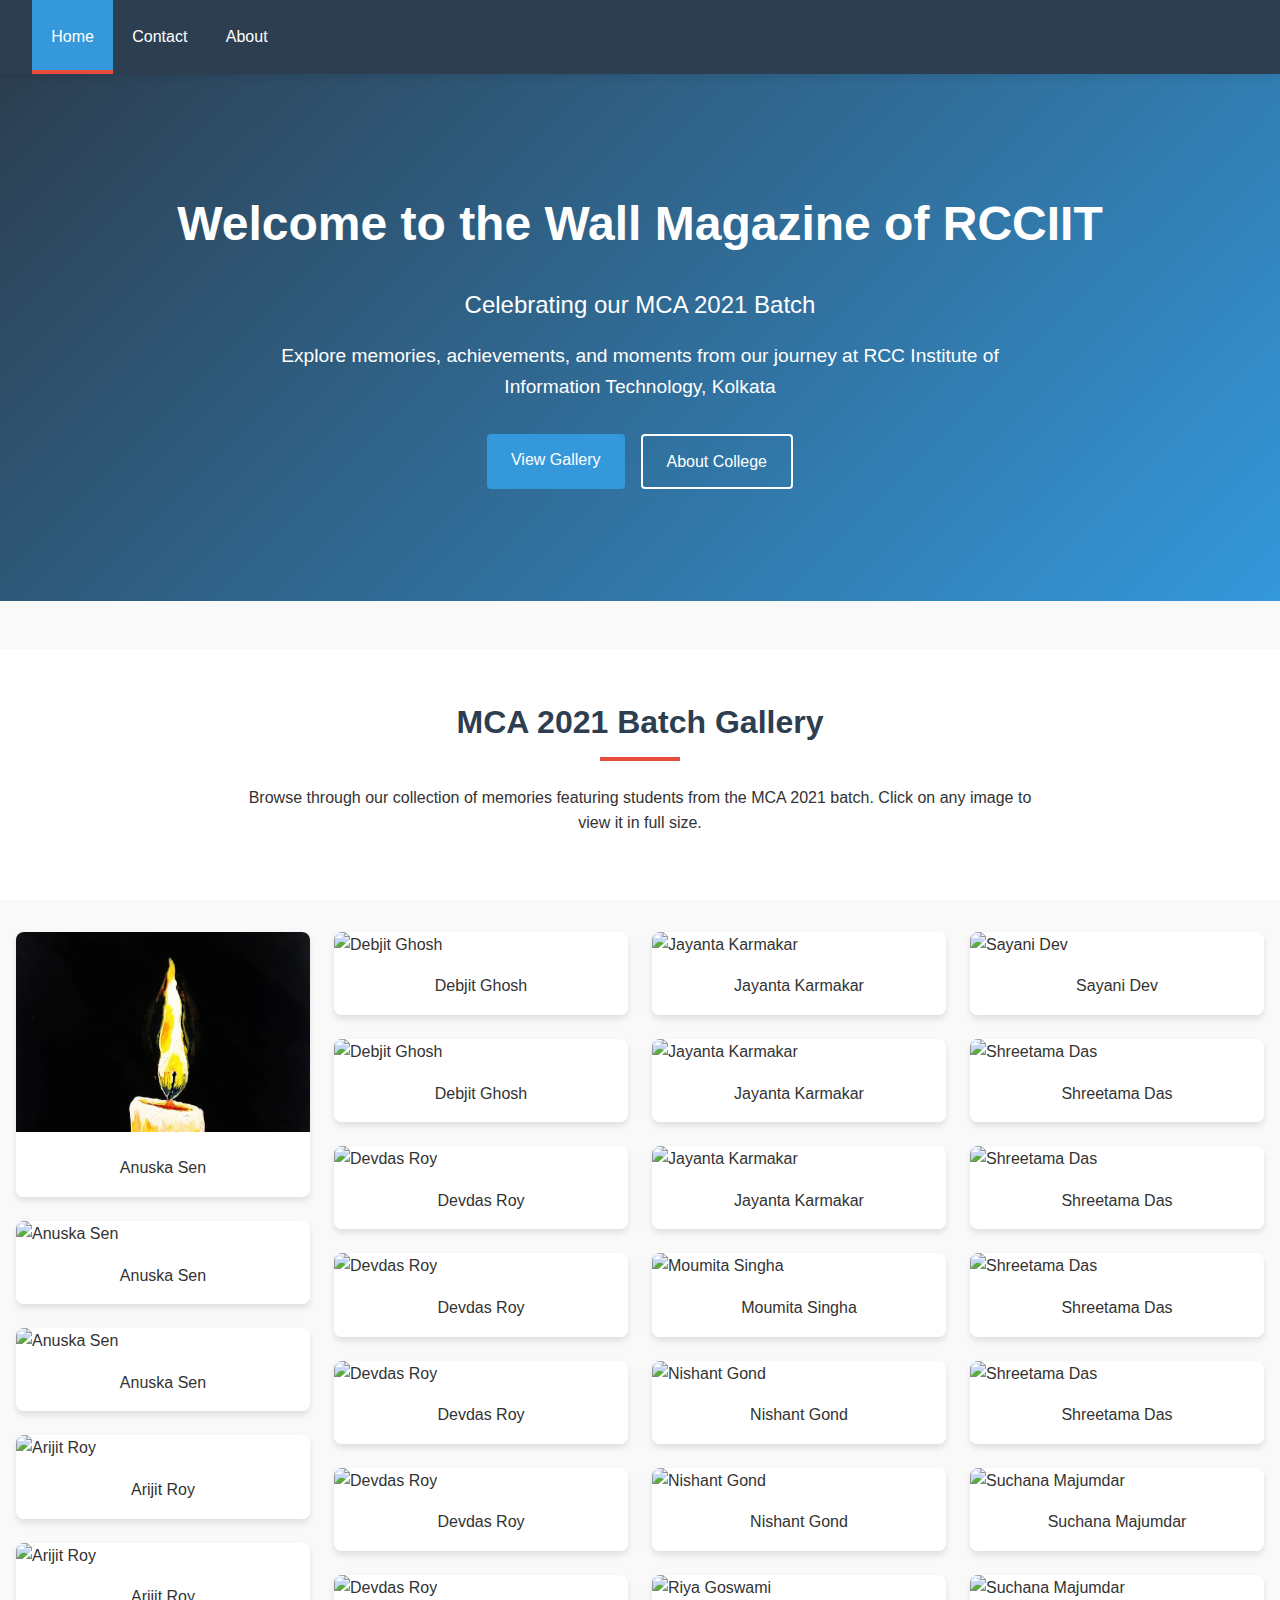
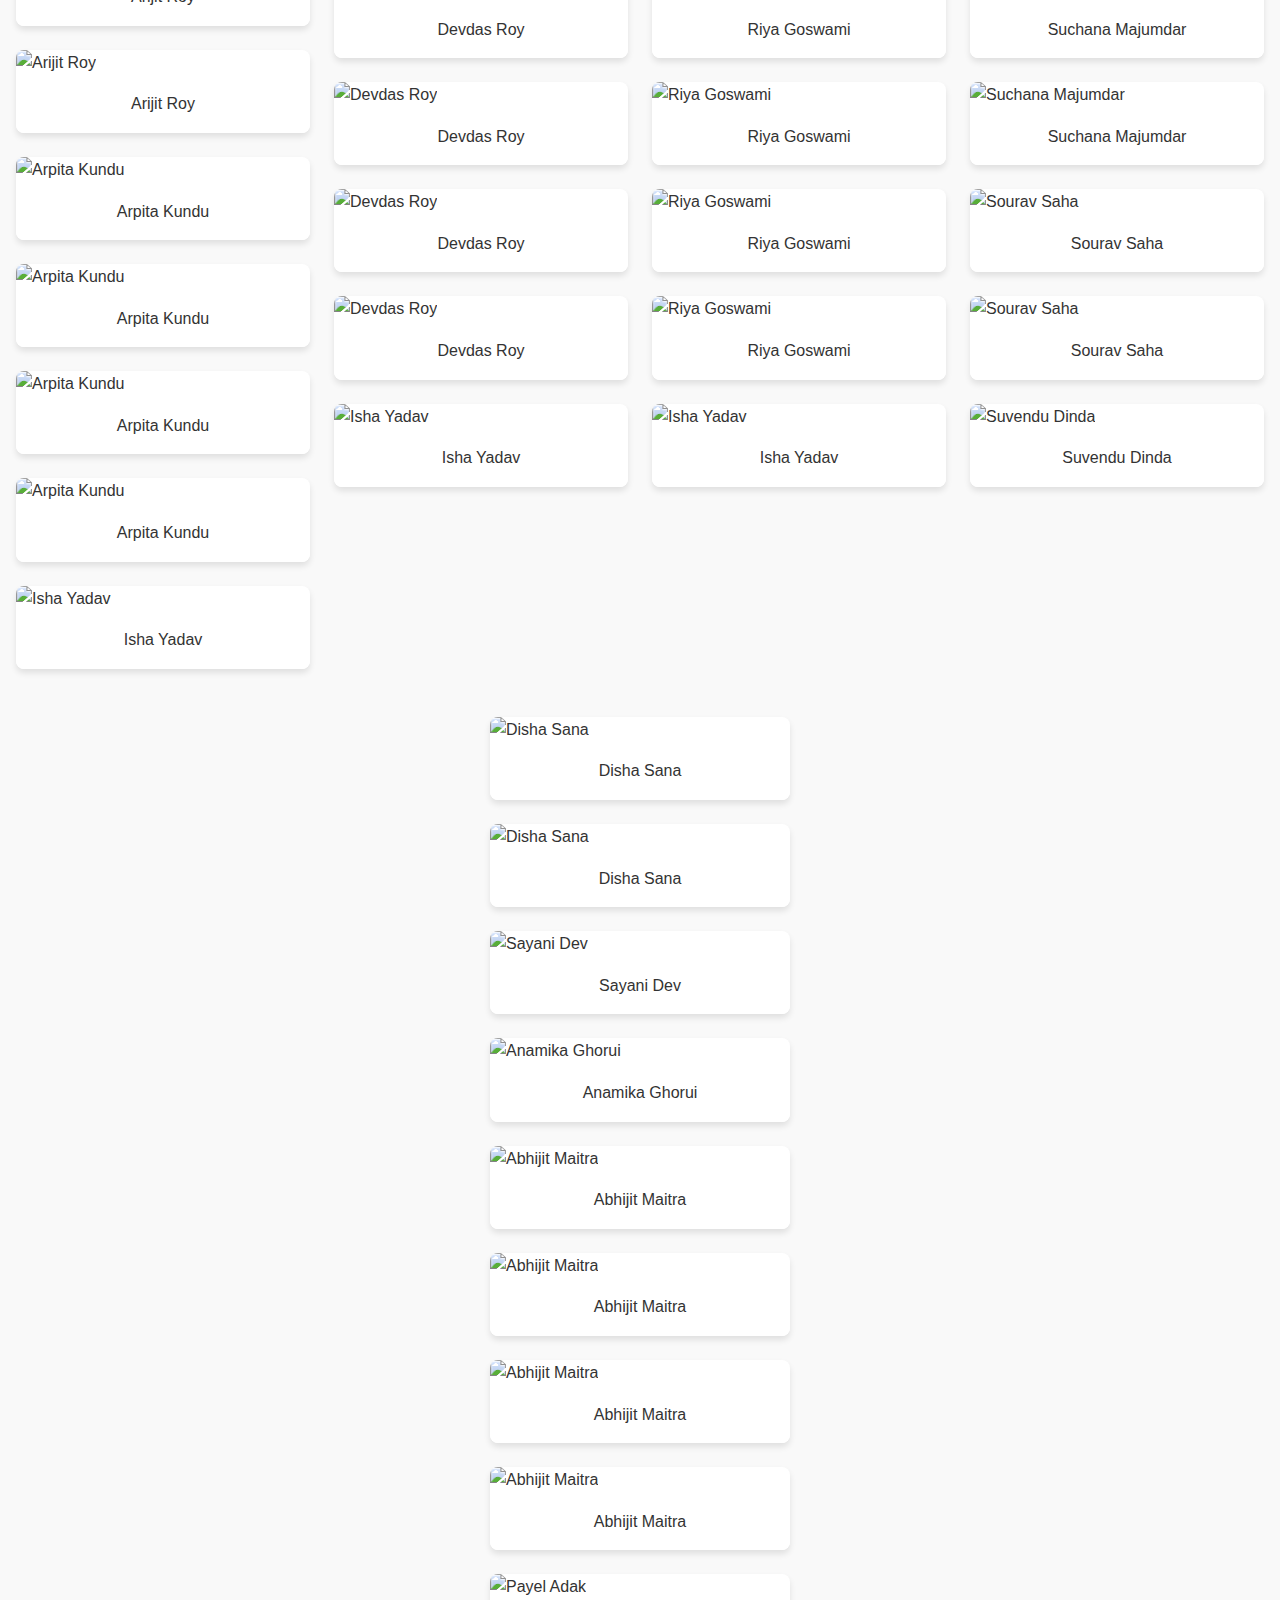
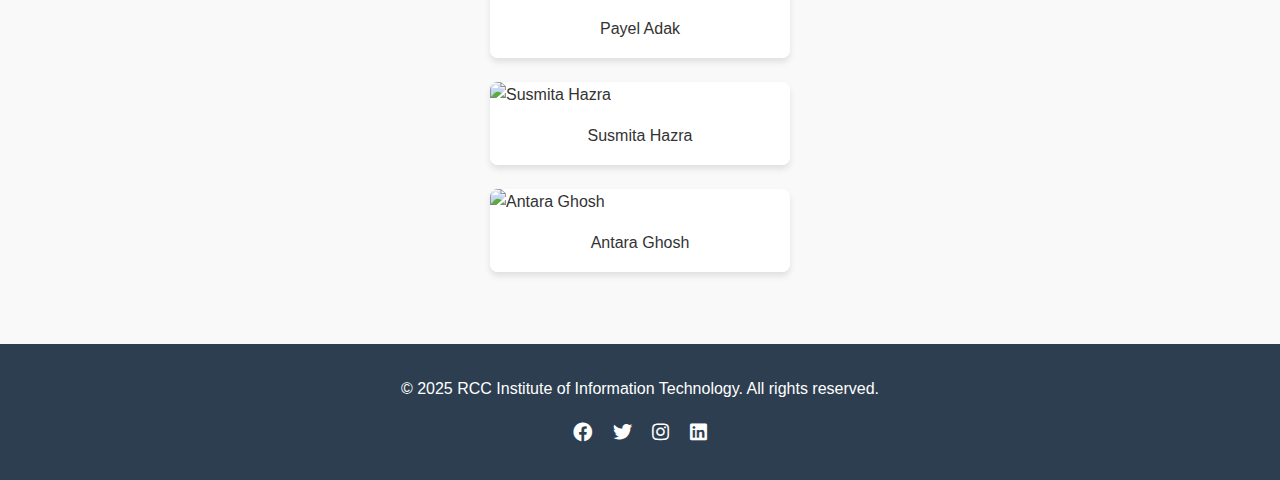
==== commit cf0a2f8c: "Enhance styles for hero section, gallery, modal, and footer" ====
--- a/index.html
+++ b/index.html
@@ -7,7 +7,7 @@
   <meta name="viewport" content="width=device-width, initial-scale=1.0">
   <link rel="stylesheet" href="style.css">
   <link rel="stylesheet" href="https://cdnjs.cloudflare.com/ajax/libs/font-awesome/5.15.3/css/all.min.css" />
-  <title>RCCIIT | Home</title>
+  <title>RCCIIT | Wall Magazine</title>
 </head>
 
 <body>
@@ -23,418 +23,397 @@
   </header>
 
   <section class="hero fade-in">
-    <h1>Welcome to the Wall Magazine of RCCIIT</h1>
-    <p>RCC Institute of Information Technology, Kolkata</p>
-    <a href="about.html" class="btn">Learn More</a>
+    <div class="hero-content">
+      <h1>Welcome to the Wall Magazine of RCCIIT</h1>
+      <p class="subtitle">Celebrating our MCA 2021 Batch</p>
+      <p>Explore memories, achievements, and moments from our journey at RCC Institute of Information Technology, Kolkata</p>
+      <div class="hero-buttons">
+        <a href="#gallery" class="btn">View Gallery</a>
+        <a href="about.html" class="btn btn-outline">About College</a>
+      </div>
+    </div>
   </section>
 
-  <div class="row">
+  <div class="gallery-intro fade-in">
+    <div class="intro-content">
+      <h2>MCA 2021 Batch Gallery</h2>
+      <p>Browse through our collection of memories featuring students from the MCA 2021 batch. Click on any image to view it in full size.</p>
+    </div>
+  </div>
+
+  <div id="gallery" class="row">
+    <!-- Column 1 -->
     <div class="column-row">
       <div class="gallery">
-        <abbr title="RCCIIT MCA">
-          <a target="_blank" href="./Photos/Anushka_Sen (1).jpg">
-            <img src="./Photos/Anushka_Sen (1).jpg" alt="Forest" width="600" height="400">
-          </a></abbr>
-        <div class="desc">Anuska Sen MCA 2021</div>
-      </div>
-      <div class="gallery">
-        <abbr title="RCCIIT MCA">
-          <a target="_blank" href="./photos/Anushka_Sen (2).jpg">
-            <img src="./photos/Anushka_Sen (2).jpg" alt="Forest" width="600" height="400">
-          </a></abbr>
-        <div class="desc">Anuska Sen MCA 2021</div>
-      </div>
-      <div class="gallery">
-        <abbr title="RCCIIT MCA">
-          <a target="_blank" href="./photos/Anushka_Sen (3).jpg">
-            <img src="./photos/Anushka_Sen (3).jpg" alt="Forest" width="600" height="400">
-          </a></abbr>
-        <div class="desc">Anuska Sen MCA 2021</div>
-      </div>
-      <div class="gallery">
-        <abbr title="RCCIIT MCA">
-          <a target="_blank" href="./photos/Arijit_Roy (1).jpg">
-            <img src="./photos/Arijit_Roy (1).jpg" alt="Forest" width="600" height="400">
-          </a></abbr>
-        <div class="desc">Arijit Roy MCA 2021</div>
-      </div>
-      <div class="gallery">
-        <abbr title="RCCIIT MCA">
-          <a target="_blank" href="./photos/Arijit_Roy (2).jpg">
-            <img src="./photos/Arijit_Roy (2).jpg" alt="Forest" width="600" height="400">
-          </a></abbr>
-        <div class="desc">Arijit Roy MCA 2021</div>
-      </div>
-      <div class="gallery">
-        <abbr title="RCCIIT MCA">
-          <a target="_blank" href="./photos/Arijit_Roy (3).jpg">
-            <img src="./photos/Arijit_Roy (3).jpg" alt="Forest" width="600" height="400">
-          </a></abbr>
-        <div class="desc">Arijit Roy MCA 2021</div>
-      </div>
-      <div class="gallery">
-        <abbr title="RCCIIT MCA">
-          <a target="_blank" href="./photos/Arpita_kundu (1).jpg">
-            <img src="./photos/Arpita_kundu (1).jpg" alt="Forest" width="600" height="400">
-          </a></abbr>
-        <div class="desc">Arpita Kundu MCA 2021</div>
-      </div>
-      <div class="gallery">
-        <abbr title="RCCIIT MCA">
-          <a target="_blank" href="./photos/Arpita_Kundu (2).jpg">
-            <img src="./photos/Arpita_Kundu (2).jpg" alt="Forest" width="600" height="400">
-          </a></abbr>
-        <div class="desc">Arpita Kundu MCA 2021</div>
-      </div>
-      <div class="gallery">
-        <abbr title="RCCIIT MCA">
-          <a target="_blank" href="./photos/Arpita_Kundu (3).jpg">
-            <img src="./photos/Arpita_Kundu (3).jpg" alt="Forest" width="600" height="400">
-          </a></abbr>
-        <div class="desc">Arpita Kundu MCA 2021</div>
-      </div>
-      <div class="gallery">
-        <abbr title="RCCIIT MCA">
-          <a target="_blank" href="./photos/Arpita_Kundu (4).jpg">
-            <img src="./photos/Arpita_Kundu (4).jpg" alt="Forest" width="600" height="400">
-          </a></abbr>
-        <div class="desc">Arpita Kundu MCA 2021</div>
-      </div>
-      <div class="gallery">
-        <abbr title="RCCIIT MCA">
-          <a target="_blank" href="./photos/Debjit (1).jpeg">
-            <img src="./photos/Debjit (1).jpeg" alt="Forest" width="600" height="400">
-          </a></abbr>
-        <div class="desc">Debjit Ghosh MCA 2021</div>
-      </div>
-      <div class="gallery">
-        <abbr title="RCCIIT MCA">
-          <a target="_blank" href="./photos/Debjit (2).jpeg">
-            <img src="./photos/Debjit (2).jpeg" alt="Forest" width="600" height="400">
-          </a></abbr>
-        <div class="desc">Debjit Ghosh MCA 2021</div>
-      </div>
-      <div class="gallery">
-        <abbr title="RCCIIT MCA">
-          <a target="_blank" href="./photos/Dev_Das (1).jpg">
-            <img src="./photos/Dev_Das (1).jpg" alt="Forest" width="600" height="400">
-          </a></abbr>
-        <div class="desc">Devdas Roy MCA 2021</div>
-      </div>
-    </div>
+        <div class="gallery-item" onclick="openModal('./Photos/Anushka_Sen (1).jpg', 'Anuska Sen MCA 2021')">
+          <img src="./Photos/Anushka_Sen (1).jpg" alt="Anuska Sen">
+          <div class="desc">Anuska Sen</div>
+        </div>
+      </div>
+      <div class="gallery">
+        <div class="gallery-item" onclick="openModal('./photos/Anushka_Sen (2).jpg', 'Anuska Sen MCA 2021')">
+          <img src="./photos/Anushka_Sen (2).jpg" alt="Anuska Sen">
+          <div class="desc">Anuska Sen</div>
+        </div>
+      </div>
+      <div class="gallery">
+        <div class="gallery-item" onclick="openModal('./photos/Anushka_Sen (3).jpg', 'Anuska Sen MCA 2021')">
+          <img src="./photos/Anushka_Sen (3).jpg" alt="Anuska Sen">
+          <div class="desc">Anuska Sen</div>
+        </div>
+      </div>
+      <div class="gallery">
+        <div class="gallery-item" onclick="openModal('./photos/Arijit_Roy (1).jpg', 'Arijit Roy MCA 2021')">
+          <img src="./photos/Arijit_Roy (1).jpg" alt="Arijit Roy">
+          <div class="desc">Arijit Roy</div>
+        </div>
+      </div>
+      <div class="gallery">
+        <div class="gallery-item" onclick="openModal('./photos/Arijit_Roy (2).jpg', 'Arijit Roy MCA 2021')">
+          <img src="./photos/Arijit_Roy (2).jpg" alt="Arijit Roy">
+          <div class="desc">Arijit Roy</div>
+        </div>
+      </div>
+      <div class="gallery">
+        <div class="gallery-item" onclick="openModal('./photos/Arijit_Roy (3).jpg', 'Arijit Roy MCA 2021')">
+          <img src="./photos/Arijit_Roy (3).jpg" alt="Arijit Roy">
+          <div class="desc">Arijit Roy</div>
+        </div>
+      </div>
+      <div class="gallery">
+        <div class="gallery-item" onclick="openModal('./photos/Arpita_kundu (1).jpg', 'Arpita Kundu MCA 2021')">
+          <img src="./photos/Arpita_kundu (1).jpg" alt="Arpita Kundu">
+          <div class="desc">Arpita Kundu</div>
+        </div>
+      </div>
+      <div class="gallery">
+        <div class="gallery-item" onclick="openModal('./photos/Arpita_Kundu (2).jpg', 'Arpita Kundu MCA 2021')">
+          <img src="./photos/Arpita_Kundu (2).jpg" alt="Arpita Kundu">
+          <div class="desc">Arpita Kundu</div>
+        </div>
+      </div>
+      <div class="gallery">
+        <div class="gallery-item" onclick="openModal('./photos/Arpita_Kundu (3).jpg', 'Arpita Kundu MCA 2021')">
+          <img src="./photos/Arpita_Kundu (3).jpg" alt="Arpita Kundu">
+          <div class="desc">Arpita Kundu</div>
+        </div>
+      </div>
+      <div class="gallery">
+        <div class="gallery-item" onclick="openModal('./photos/Arpita_Kundu (4).jpg', 'Arpita Kundu MCA 2021')">
+          <img src="./photos/Arpita_Kundu (4).jpg" alt="Arpita Kundu">
+          <div class="desc">Arpita Kundu</div>
+        </div>
+      </div>
+      <div class="gallery">
+        <div class="gallery-item" onclick="openModal('./photos/Isha_Yadav (2).jpg', 'Isha Yadav MCA 2021')">
+          <img src="./photos/Isha_Yadav (2).jpg" alt="Isha Yadav">
+          <div class="desc">Isha Yadav</div>
+        </div>
+      </div>
+    </div>
+    
+    <!-- Column 2 -->
     <div class="column-row">
       <div class="gallery">
-        <abbr title="RCCIIT MCA">
-          <a target="_blank" href="./photos/Dev_Das (2).jpeg">
-            <img src="./photos/Dev_Das (2).jpeg" alt="Forest" width="600" height="400">
-          </a></abbr>
-        <div class="desc">Devdas Roy MCA 2021</div>
-      </div>
-      <div class="gallery">
-        <abbr title="RCCIIT MCA">
-          <a target="_blank" href="./photos/Dev_Das (2).jpg">
-            <img src="./photos/Dev_Das (2).jpg" alt="Forest" width="600" height="400">
-          </a></abbr>
-        <div class="desc">Devdas Roy MCA 2021</div>
-      </div>
-      <div class="gallery">
-        <abbr title="RCCIIT MCA">
-          <a target="_blank" href="./photos/Dev_Das (3).jpg">
-            <img src="./photos/Dev_Das (3).jpg" alt="Forest" width="600" height="400">
-          </a></abbr>
-        <div class="desc">Devdas Roy MCA 2021</div>
-      </div>
-      <div class="gallery">
-        <abbr title="RCCIIT MCA">
-          <a target="_blank" href="./photos/Dev_Das (4).jpg">
-            <img src="./photos/Dev_Das (4).jpg" alt="Forest" width="600" height="400">
-          </a></abbr>
-        <div class="desc">Devdas Roy MCA 2021</div>
-      </div>
-      <div class="gallery">
-        <abbr title="RCCIIT MCA">
-          <a target="_blank" href="./photos/Dev_Das (5).jpg">
-            <img src="./photos/Dev_Das (5).jpg" alt="Forest" width="600" height="400">
-          </a></abbr>
-        <div class="desc">Devdas Roy MCA 2021</div>
-      </div>
-      <div class="gallery">
-        <abbr title="RCCIIT MCA">
-          <a target="_blank" href="./photos/Dev_Das (6).jpg">
-            <img src="./photos/Dev_Das (6).jpg" alt="Forest" width="600" height="400">
-          </a></abbr>
-        <div class="desc">Devdas Roy MCA 2021</div>
-      </div>
-      <div class="gallery">
-        <abbr title="RCCIIT MCA">
-          <a target="_blank" href="./photos/Dev_Das (7).jpg">
-            <img src="./photos/Dev_Das (7).jpg" alt="Forest" width="600" height="400">
-          </a></abbr>
-        <div class="desc">Devdas Roy MCA 2021</div>
-      </div>
-      <div class="gallery">
-        <abbr title="RCCIIT MCA">
-          <a target="_blank" href="J./photos/ayanta.jpeg">
-            <img src="./photos/Jayanta.jpeg" alt="Forest" width="600" height="400">
-          </a></abbr>
-        <div class="desc">Jayanta Karmakar MCA 2021</div>
-      </div>
-      <div class="gallery">
-        <abbr title="RCCIIT MCA">
-          <a target="_blank" href="./photos/jayanta_banti.jpg">
-            <img src="./photos/jayanta_banti.jpg" alt="Forest" width="600" height="400">
-          </a></abbr>
-        <div class="desc">Jayanta Karmakar MCA 2021</div>
-      </div>
-      <div class="gallery">
-        <abbr title="RCCIIT MCA">
-          <a target="_blank" href="./photos/JayantaKarmakar.jpg">
-            <img src="./photos/JayantaKarmakar.jpg" alt="Forest" width="600" height="400">
-          </a></abbr>
-        <div class="desc">Jayanta Karmakar MCA 2021</div>
-      </div>
-      <div class="gallery">
-        <abbr title="RCCIIT MCA">
-          <a target="_blank" href="./photos/Moumita.jpg">
-            <img src="./photos/Moumita.jpg" alt="Forest" width="600" height="400">
-          </a></abbr>
-        <div class="desc">Moumita Singha MCA 2021</div>
-      </div>
-      <div class="gallery">
-        <abbr title="RCCIIT MCA">
-          <a target="_blank" href="./photos/Nishant_Gond (1).jpg">
-            <img src="./photos/Nishant_Gond (1).jpg" alt="Forest" width="600" height="400">
-          </a></abbr>
-        <div class="desc">Nishant Gond MCA 2021</div>
-      </div>
-      <div class="gallery">
-        <abbr title="RCCIIT MCA">
-          <a target="_blank" href="./photos/Nishant_Gond (2).jpg">
-            <img src="./photos/Nishant_Gond (2).jpg" alt="Forest" width="600" height="400">
-          </a></abbr>
-        <div class="desc">Nishant Gond MCA 2021</div>
-      </div>
-      <div class="gallery">
-        <abbr title="RCCIIT MCA">
-          <a target="_blank" href="./photos/Riya_Goswami (1).jpg">
-            <img src="./photos/Riya_Goswami (1).jpg" alt="Forest" width="600" height="400">
-          </a></abbr>
-        <div class="desc">Riya Goswami MCA 2021</div>
-      </div>
-      <div class="gallery">
-        <abbr title="RCCIIT MCA">
-          <a target="_blank" href="./photos/Disha_Sana (2).jpg">
-            <img src="./photos/Disha_Sana (2).jpg" alt="Forest" width="600" height="400">
-          </a></abbr>
-        <div class="desc">Disha Sana MCA 2021</div>
-      </div>
-    </div>
+        <div class="gallery-item" onclick="openModal('./photos/Debjit (1).jpeg', 'Debjit Ghosh MCA 2021')">
+          <img src="./photos/Debjit (1).jpeg" alt="Debjit Ghosh">
+          <div class="desc">Debjit Ghosh</div>
+        </div>
+      </div>
+      <div class="gallery">
+        <div class="gallery-item" onclick="openModal('./photos/Debjit (2).jpeg', 'Debjit Ghosh MCA 2021')">
+          <img src="./photos/Debjit (2).jpeg" alt="Debjit Ghosh">
+          <div class="desc">Debjit Ghosh</div>
+        </div>
+      </div>
+      <div class="gallery">
+        <div class="gallery-item" onclick="openModal('./photos/Dev_Das (1).jpg', 'Devdas Roy MCA 2021')">
+          <img src="./photos/Dev_Das (1).jpg" alt="Devdas Roy">
+          <div class="desc">Devdas Roy</div>
+        </div>
+      </div>
+      <div class="gallery">
+        <div class="gallery-item" onclick="openModal('./photos/Dev_Das (2).jpeg', 'Devdas Roy MCA 2021')">
+          <img src="./photos/Dev_Das (2).jpeg" alt="Devdas Roy">
+          <div class="desc">Devdas Roy</div>
+        </div>
+      </div>
+      <div class="gallery">
+        <div class="gallery-item" onclick="openModal('./photos/Dev_Das (2).jpg', 'Devdas Roy MCA 2021')">
+          <img src="./photos/Dev_Das (2).jpg" alt="Devdas Roy">
+          <div class="desc">Devdas Roy</div>
+        </div>
+      </div>
+      <div class="gallery">
+        <div class="gallery-item" onclick="openModal('./photos/Dev_Das (3).jpg', 'Devdas Roy MCA 2021')">
+          <img src="./photos/Dev_Das (3).jpg" alt="Devdas Roy">
+          <div class="desc">Devdas Roy</div>
+        </div>
+      </div>
+      <div class="gallery">
+        <div class="gallery-item" onclick="openModal('./photos/Dev_Das (4).jpg', 'Devdas Roy MCA 2021')">
+          <img src="./photos/Dev_Das (4).jpg" alt="Devdas Roy">
+          <div class="desc">Devdas Roy</div>
+        </div>
+      </div>
+      <div class="gallery">
+        <div class="gallery-item" onclick="openModal('./photos/Dev_Das (5).jpg', 'Devdas Roy MCA 2021')">
+          <img src="./photos/Dev_Das (5).jpg" alt="Devdas Roy">
+          <div class="desc">Devdas Roy</div>
+        </div>
+      </div>
+      <div class="gallery">
+        <div class="gallery-item" onclick="openModal('./photos/Dev_Das (6).jpg', 'Devdas Roy MCA 2021')">
+          <img src="./photos/Dev_Das (6).jpg" alt="Devdas Roy">
+          <div class="desc">Devdas Roy</div>
+        </div>
+      </div>
+      <div class="gallery">
+        <div class="gallery-item" onclick="openModal('./photos/Dev_Das (7).jpg', 'Devdas Roy MCA 2021')">
+          <img src="./photos/Dev_Das (7).jpg" alt="Devdas Roy">
+          <div class="desc">Devdas Roy</div>
+        </div>
+      </div>
+      <div class="gallery">
+        <div class="gallery-item" onclick="openModal('./photos/Isha_Yadav (1).jpg', 'Isha Yadav MCA 2021')">
+          <img src="./photos/Isha_Yadav (1).jpg" alt="Isha Yadav">
+          <div class="desc">Isha Yadav</div>
+        </div>
+      </div>
+    </div>
+    
+    <!-- Column 3 -->
     <div class="column-row">
       <div class="gallery">
-        <abbr title="RCCIIT MCA">
-          <a target="_blank" href="./photos/Riya_Goswami (2).jpg">
-            <img src="./photos/Riya_Goswami (2).jpg" alt="Forest" width="600" height="400">
-          </a></abbr>
-        <div class="desc">Riya Goswami MCA 2021</div>
-      </div>
-      <div class="gallery">
-        <abbr title="RCCIIT MCA">
-          <a target="_blank" href="./photos/Riya_Goswami (5).jpg">
-            <img src="./photos/Riya_Goswami (5).jpg" alt="Forest" width="600" height="400">
-          </a></abbr>
-        <div class="desc">Riya Goswami MCA 2021</div>
-      </div>
-      <div class="gallery">
-        <abbr title="RCCIIT MCA">
-          <a target="_blank" href="./photos/Riya_Goswami (6).jpg">
-            <img src="./photos/Riya_Goswami (6).jpg" alt="Forest" width="600" height="400">
-          </a></abbr>
-        <div class="desc">Riya Goswami MCA 2021</div>
-      </div>
-      <div class="gallery">
-        <abbr title="RCCIIT MCA">
-          <a target="_blank" href="./photos/Sayani_Dev.jpeg">
-            <img src="./photos/Sayani_Dev.jpeg" alt="Forest" width="600" height="400">
-          </a></abbr>
-        <div class="desc">Sayani Dev MCA 2021</div>
-      </div>
-      <div class="gallery">
-        <abbr title="RCCIIT MCA">
-          <a target="_blank" href="./photos/Shreetama_Das (1).jpg">
-            <img src="./photos/Shreetama_Das (1).jpg" alt="Forest" width="600" height="400">
-          </a></abbr>
-        <div class="desc">Shreetama Das MCA 2021</div>
-      </div>
-      <div class="gallery">
-        <abbr title="RCCIIT MCA">
-          <a target="_blank" href="./photos/Shreetama_Das (2).jpg">
-            <img src="./photos/Shreetama_Das (2).jpg" alt="Forest" width="600" height="400">
-          </a></abbr>
-        <div class="desc">Shreetama Das MCA 2021</div>
-      </div>
-      <div class="gallery">
-        <abbr title="RCCIIT MCA">
-          <a target="_blank" href="./photos/Shreetama_Das (3).jpg">
-            <img src="./photos/Shreetama_Das (3).jpg" alt="Forest" width="600" height="400">
-          </a></abbr>
-        <div class="desc">Shreetama Das MCA 2021</div>
-      </div>
-      <div class="gallery">
-        <abbr title="RCCIIT MCA">
-          <a target="_blank" href="./photos/Shreetama_Das (4).jpg">
-            <img src="./photos/Shreetama_Das (4).jpg" alt="Forest" width="600" height="400">
-          </a></abbr>
-        <div class="desc">Shreetama Das MCA 2021</div>
-      </div>
-      <div class="gallery">
-        <abbr title="RCCIIT MCA">
-          <a target="_blank" href="./photos/Suchana_majumdar (1).jpeg">
-            <img src="./photos/Suchana_majumdar (1).jpeg" alt="Forest" width="600" height="400">
-          </a></abbr>
-        <div class="desc">Suchana Majumdar MCA 2021</div>
-      </div>
-      <div class="gallery">
-        <abbr title="RCCIIT MCA">
-          <a target="_blank" href="./photos/Suchana_majumdar (1).jpg">
-            <img src="./photos/Suchana_majumdar (1).jpg" alt="Forest" width="600" height="400">
-          </a></abbr>
-        <div class="desc">Suchana Majumdar MCA 2021</div>
-      </div>
-      <div class="gallery">
-        <abbr title="RCCIIT MCA">
-          <a target="_blank" href="./photos/Suchana_majumdar (2).jpeg">
-            <img src="./photos/Suchana_majumdar (2).jpeg" alt="Forest" width="600" height="400">
-          </a></abbr>
-        <div class="desc">Suchana Majumdar MCA 2021</div>
-      </div>
-      <div class="gallery">
-        <abbr title="RCCIIT MCA">
-          <a target="_blank" href="./photos/Sourav_Saha (1).jpg">
-            <img src="./photos/Sourav_Saha (1).jpg" alt="Forest" width="600" height="400">
-          </a></abbr>
-        <div class="desc">Sourav Saha MCA 2021</div>
-      </div>
-      <div class="gallery">
-        <abbr title="RCCIIT MCA">
-          <a target="_blank" href="./photos/Sourav_Saha (2).jpg">
-            <img src="./photos/Sourav_Saha (2).jpg" alt="Forest" width="600" height="400">
-          </a></abbr>
-        <div class="desc">Sourav Saha MCA 2021</div>
-      </div>
-      <div class="gallery">
-        <abbr title="RCCIIT MCA">
-          <a target="_blank" href="./photos/Suvendu_Dinda (1).jpeg">
-            <img src="./photos/Suvendu_Dinda (1).jpeg" alt="Forest" width="600" height="400">
-          </a></abbr>
-        <div class="desc">Suvendu Dinda MCA 2021</div>
-      </div>
-    </div>
+        <div class="gallery-item" onclick="openModal('./photos/Jayanta.jpeg', 'Jayanta Karmakar MCA 2021')">
+          <img src="./photos/Jayanta.jpeg" alt="Jayanta Karmakar">
+          <div class="desc">Jayanta Karmakar</div>
+        </div>
+      </div>
+      <div class="gallery">
+        <div class="gallery-item" onclick="openModal('./photos/jayanta_banti.jpg', 'Jayanta Karmakar MCA 2021')">
+          <img src="./photos/jayanta_banti.jpg" alt="Jayanta Karmakar">
+          <div class="desc">Jayanta Karmakar</div>
+        </div>
+      </div>
+      <div class="gallery">
+        <div class="gallery-item" onclick="openModal('./photos/JayantaKarmakar.jpg', 'Jayanta Karmakar MCA 2021')">
+          <img src="./photos/JayantaKarmakar.jpg" alt="Jayanta Karmakar">
+          <div class="desc">Jayanta Karmakar</div>
+        </div>
+      </div>
+      <div class="gallery">
+        <div class="gallery-item" onclick="openModal('./photos/Moumita.jpg', 'Moumita Singha MCA 2021')">
+          <img src="./photos/Moumita.jpg" alt="Moumita Singha">
+          <div class="desc">Moumita Singha</div>
+        </div>
+      </div>
+      <div class="gallery">
+        <div class="gallery-item" onclick="openModal('./photos/Nishant_Gond (1).jpg', 'Nishant Gond MCA 2021')">
+          <img src="./photos/Nishant_Gond (1).jpg" alt="Nishant Gond">
+          <div class="desc">Nishant Gond</div>
+        </div>
+      </div>
+      <div class="gallery">
+        <div class="gallery-item" onclick="openModal('./photos/Nishant_Gond (2).jpg', 'Nishant Gond MCA 2021')">
+          <img src="./photos/Nishant_Gond (2).jpg" alt="Nishant Gond">
+          <div class="desc">Nishant Gond</div>
+        </div>
+      </div>
+      <div class="gallery">
+        <div class="gallery-item" onclick="openModal('./photos/Riya_Goswami (1).jpg', 'Riya Goswami MCA 2021')">
+          <img src="./photos/Riya_Goswami (1).jpg" alt="Riya Goswami">
+          <div class="desc">Riya Goswami</div>
+        </div>
+      </div>
+      <div class="gallery">
+        <div class="gallery-item" onclick="openModal('./photos/Riya_Goswami (2).jpg', 'Riya Goswami MCA 2021')">
+          <img src="./photos/Riya_Goswami (2).jpg" alt="Riya Goswami">
+          <div class="desc">Riya Goswami</div>
+        </div>
+      </div>
+      <div class="gallery">
+        <div class="gallery-item" onclick="openModal('./photos/Riya_Goswami (5).jpg', 'Riya Goswami MCA 2021')">
+          <img src="./photos/Riya_Goswami (5).jpg" alt="Riya Goswami">
+          <div class="desc">Riya Goswami</div>
+        </div>
+      </div>
+      <div class="gallery">
+        <div class="gallery-item" onclick="openModal('./photos/Riya_Goswami (6).jpg', 'Riya Goswami MCA 2021')">
+          <img src="./photos/Riya_Goswami (6).jpg" alt="Riya Goswami">
+          <div class="desc">Riya Goswami</div>
+        </div>
+      </div>
+      <div class="gallery">
+        <div class="gallery-item" onclick="openModal('./photos/Isha_Yadav (3).jpg', 'Isha Yadav MCA 2021')">
+          <img src="./photos/Isha_Yadav (3).jpg" alt="Isha Yadav">
+          <div class="desc">Isha Yadav</div>
+        </div>
+      </div>
+    </div>
+    
+    <!-- Column 4 -->
     <div class="column-row">
       <div class="gallery">
-        <abbr title="RCCIIT MCA">
-          <a target="_blank" href="./photos/Disha_Sana (1).jpg">
-            <img src="./photos/Disha_Sana (1).jpg" alt="Forest" width="600" height="400">
-          </a></abbr>
-        <div class="desc">Disha Sana MCA 2021</div>
-      </div>
-      <div class="gallery">
-        <abbr title="RCCIIT MCA">
-          <a target="_blank" href="./photos/Sayani_Dev.jpeg">
-            <img src="./photos/Sayani_Dev.jpeg" alt="Forest" width="600" height="400">
-          </a></abbr>
-        <div class="desc">Sayani Dev MCA 2021</div>
-      </div>
-      <div class="gallery">
-        <abbr title="RCCIIT MCA">
-          <a target="_blank" href="./photos/Anamika.jpeg">
-            <img src="./photos/Anamika.jpeg" alt="Forest" width="600" height="400">
-          </a></abbr>
-        <div class="desc">Anamika Ghorui MCA 2021</div>
-      </div>
-      <div class="gallery">
-        <abbr title="RCCIIT MCA">
-          <a target="_blank" href="./photos/Abhijit_Maitra (2).jpg">
-            <img src="./photos/Abhijit_Maitra (2).jpg" alt="Forest" width="600" height="400">
-          </a></abbr>
-        <div class="desc">Abhijit Maitra MCA 2021</div>
-      </div>
-      <div class="gallery">
-        <abbr title="RCCIIT MCA">
-          <a target="_blank" href="./photos/Abhijit_Maitra (3).jpg">
-            <img src="./photos/Abhijit_Maitra (3).jpg" alt="Forest" width="600" height="400">
-          </a></abbr>
-        <div class="desc">Abhijit Maitra MCA 2021</div>
-      </div>
-      <div class="gallery">
-        <abbr title="RCCIIT MCA">
-          <a target="_blank" href="./photos/Abhijit_Maitra (4).jpg">
-            <img src="./photos/Abhijit_Maitra (4).jpg" alt="Forest" width="600" height="400">
-          </a></abbr>
-        <div class="desc">Abhijit Maitra MCA 2021</div>
-      </div>
-      <div class="gallery">
-        <abbr title="RCCIIT MCA">
-          <a target="_blank" href="./photos/Abhijit_Maitra (5).jpg">
-            <img src="./photos/Abhijit_Maitra (5).jpg" alt="Forest" width="600" height="400">
-          </a></abbr>
-        <div class="desc">Abhijit Maitra MCA 2021</div>
-      </div>
-      <div class="gallery">
-        <abbr title="RCCIIT MCA">
-          <a target="_blank" href="./photos/PAYEL_ADAK.jpg">
-            <img src="./photos/PAYEL_ADAK.jpg" alt="Forest" width="600" height="400">
-          </a></abbr>
-        <div class="desc">Payel Adak MCA 2021</div>
-      </div>
-      <div class="gallery">
-        <abbr title="RCCIIT MCA">
-          <a target="_blank" href="./photos/SUSMITA_HAZRA.jpeg">
-            <img src="./photos/SUSMITA_HAZRA.jpeg" alt="Forest" width="600" height="400">
-          </a></abbr>
-        <div class="desc">Susmita Hazra MCA 2021</div>
-      </div>
-      <div class="gallery">
-        <abbr title="RCCIIT MCA">
-          <a target="_blank" href="./photos/ANTARA_GHOSH.jpg">
-            <img src="./photos/ANTARA_GHOSH.jpg" alt="Forest" width="600" height="400">
-          </a></abbr>
-        <div class="desc">Antara Ghosh MCA 2021</div>
-      </div>
-      <div class="gallery">
-        <abbr title="RCCIIT MCA">
-          <a target="_blank" href="./photos/Isha_Yadav (1).jpg">
-            <img src="./photos/Isha_Yadav (1).jpg" alt="Forest" width="600" height="400">
-          </a></abbr>
-        <div class="desc">Isha Yadav MCA 2021</div>
-      </div>
-      <div class="gallery">
-        <abbr title="RCCIIT MCA">
-          <a target="_blank" href="./photos/Isha_Yadav (2).jpg">
-            <img src="./photos/Isha_Yadav (2).jpg" alt="Forest" width="600" height="400">
-          </a></abbr>
-        <div class="desc">Isha Yadav MCA 2021</div>
-      </div>
-      <div class="gallery">
-        <abbr title="RCCIIT MCA">
-          <a target="_blank" href="./photos/Isha_Yadav (3).jpg">
-            <img src="./photos/Isha_Yadav (3).jpg" alt="Forest" width="600" height="400">
-          </a></abbr>
-        <div class="desc">Isha Yadav MCA 2021</div>
+        <div class="gallery-item" onclick="openModal('./photos/Sayani_Dev.jpeg', 'Sayani Dev MCA 2021')">
+          <img src="./photos/Sayani_Dev.jpeg" alt="Sayani Dev">
+          <div class="desc">Sayani Dev</div>
+        </div>
+      </div>
+      <div class="gallery">
+        <div class="gallery-item" onclick="openModal('./photos/Shreetama_Das (1).jpg', 'Shreetama Das MCA 2021')">
+          <img src="./photos/Shreetama_Das (1).jpg" alt="Shreetama Das">
+          <div class="desc">Shreetama Das</div>
+        </div>
+      </div>
+      <div class="gallery">
+        <div class="gallery-item" onclick="openModal('./photos/Shreetama_Das (2).jpg', 'Shreetama Das MCA 2021')">
+          <img src="./photos/Shreetama_Das (2).jpg" alt="Shreetama Das">
+          <div class="desc">Shreetama Das</div>
+        </div>
+      </div>
+      <div class="gallery">
+        <div class="gallery-item" onclick="openModal('./photos/Shreetama_Das (3).jpg', 'Shreetama Das MCA 2021')">
+          <img src="./photos/Shreetama_Das (3).jpg" alt="Shreetama Das">
+          <div class="desc">Shreetama Das</div>
+        </div>
+      </div>
+      <div class="gallery">
+        <div class="gallery-item" onclick="openModal('./photos/Shreetama_Das (4).jpg', 'Shreetama Das MCA 2021')">
+          <img src="./photos/Shreetama_Das (4).jpg" alt="Shreetama Das">
+          <div class="desc">Shreetama Das</div>
+        </div>
+      </div>
+      <div class="gallery">
+        <div class="gallery-item" onclick="openModal('./photos/Suchana_majumdar (1).jpeg', 'Suchana Majumdar MCA 2021')">
+          <img src="./photos/Suchana_majumdar (1).jpeg" alt="Suchana Majumdar">
+          <div class="desc">Suchana Majumdar</div>
+        </div>
+      </div>
+      <div class="gallery">
+        <div class="gallery-item" onclick="openModal('./photos/Suchana_majumdar (1).jpg', 'Suchana Majumdar MCA 2021')">
+          <img src="./photos/Suchana_majumdar (1).jpg" alt="Suchana Majumdar">
+          <div class="desc">Suchana Majumdar</div>
+        </div>
+      </div>
+      <div class="gallery">
+        <div class="gallery-item" onclick="openModal('./photos/Suchana_majumdar (2).jpeg', 'Suchana Majumdar MCA 2021')">
+          <img src="./photos/Suchana_majumdar (2).jpeg" alt="Suchana Majumdar">
+          <div class="desc">Suchana Majumdar</div>
+        </div>
+      </div>
+      <div class="gallery">
+        <div class="gallery-item" onclick="openModal('./photos/Sourav_Saha (1).jpg', 'Sourav Saha MCA 2021')">
+          <img src="./photos/Sourav_Saha (1).jpg" alt="Sourav Saha">
+          <div class="desc">Sourav Saha</div>
+        </div>
+      </div>
+      <div class="gallery">
+        <div class="gallery-item" onclick="openModal('./photos/Sourav_Saha (2).jpg', 'Sourav Saha MCA 2021')">
+          <img src="./photos/Sourav_Saha (2).jpg" alt="Sourav Saha">
+          <div class="desc">Sourav Saha</div>
+        </div>
+      </div>
+      <div class="gallery">
+        <div class="gallery-item" onclick="openModal('./photos/Suvendu_Dinda (1).jpeg', 'Suvendu Dinda MCA 2021')">
+          <img src="./photos/Suvendu_Dinda (1).jpeg" alt="Suvendu Dinda">
+          <div class="desc">Suvendu Dinda</div>
+        </div>
+      </div>
+    </div>
+    
+    <!-- Column 5 -->
+    <div class="column-row">
+      <div class="gallery">
+        <div class="gallery-item" onclick="openModal('./photos/Disha_Sana (1).jpg', 'Disha Sana MCA 2021')">
+          <img src="./photos/Disha_Sana (1).jpg" alt="Disha Sana">
+          <div class="desc">Disha Sana</div>
+        </div>
+      </div>
+      <div class="gallery">
+        <div class="gallery-item" onclick="openModal('./photos/Disha_Sana (2).jpg', 'Disha Sana MCA 2021')">
+          <img src="./photos/Disha_Sana (2).jpg" alt="Disha Sana">
+          <div class="desc">Disha Sana</div>
+        </div>
+      </div>
+      <div class="gallery">
+        <div class="gallery-item" onclick="openModal('./photos/Sayani_Dev.jpeg', 'Sayani Dev MCA 2021')">
+          <img src="./photos/Sayani_Dev.jpeg" alt="Sayani Dev">
+          <div class="desc">Sayani Dev</div>
+        </div>
+      </div>
+      <div class="gallery">
+        <div class="gallery-item" onclick="openModal('./photos/Anamika.jpeg', 'Anamika Ghorui MCA 2021')">
+          <img src="./photos/Anamika.jpeg" alt="Anamika Ghorui">
+          <div class="desc">Anamika Ghorui</div>
+        </div>
+      </div>
+      <div class="gallery">
+        <div class="gallery-item" onclick="openModal('./photos/Abhijit_Maitra (2).jpg', 'Abhijit Maitra MCA 2021')">
+          <img src="./photos/Abhijit_Maitra (2).jpg" alt="Abhijit Maitra">
+          <div class="desc">Abhijit Maitra</div>
+        </div>
+      </div>
+      <div class="gallery">
+        <div class="gallery-item" onclick="openModal('./photos/Abhijit_Maitra (3).jpg', 'Abhijit Maitra MCA 2021')">
+          <img src="./photos/Abhijit_Maitra (3).jpg" alt="Abhijit Maitra">
+          <div class="desc">Abhijit Maitra</div>
+        </div>
+      </div>
+      <div class="gallery">
+        <div class="gallery-item" onclick="openModal('./photos/Abhijit_Maitra (4).jpg', 'Abhijit Maitra MCA 2021')">
+          <img src="./photos/Abhijit_Maitra (4).jpg" alt="Abhijit Maitra">
+          <div class="desc">Abhijit Maitra</div>
+        </div>
+      </div>
+      <div class="gallery">
+        <div class="gallery-item" onclick="openModal('./photos/Abhijit_Maitra (5).jpg', 'Abhijit Maitra MCA 2021')">
+          <img src="./photos/Abhijit_Maitra (5).jpg" alt="Abhijit Maitra">
+          <div class="desc">Abhijit Maitra</div>
+        </div>
+      </div>
+      <div class="gallery">
+        <div class="gallery-item" onclick="openModal('./photos/PAYEL_ADAK.jpg', 'Payel Adak MCA 2021')">
+          <img src="./photos/PAYEL_ADAK.jpg" alt="Payel Adak">
+          <div class="desc">Payel Adak</div>
+        </div>
+      </div>
+      <div class="gallery">
+        <div class="gallery-item" onclick="openModal('./photos/SUSMITA_HAZRA.jpeg', 'Susmita Hazra MCA 2021')">
+          <img src="./photos/SUSMITA_HAZRA.jpeg" alt="Susmita Hazra">
+          <div class="desc">Susmita Hazra</div>
+        </div>
+      </div>
+      <div class="gallery">
+        <div class="gallery-item" onclick="openModal('./photos/ANTARA_GHOSH.jpg', 'Antara Ghosh MCA 2021')">
+          <img src="./photos/ANTARA_GHOSH.jpg" alt="Antara Ghosh">
+          <div class="desc">Antara Ghosh</div>
+        </div>
       </div>
     </div>
   </div>
 
+  <!-- Image Modal -->
+  <div id="imageModal" class="modal">
+    <span class="close" onclick="closeModal()">&times;</span>
+    <img class="modal-content" id="modalImage">
+    <div id="caption"></div>
+  </div>
+
   <footer>
-    <p>&copy; 2025 RCC Institute of Information Technology. All rights reserved.</p>
-    <div class="social-links">
-      <a href="https://www.facebook.com/jayantakarmakar998"><i class="fab fa-facebook"></i></a>
-      <a href="https://x.com/Jayanta998"><i class="fab fa-twitter"></i></a>
-      <a href="https://www.instagram.com/jayantakarmakar998/"><i class="fab fa-instagram"></i></a>
-      <a href="https://www.linkedin.com/in/jayanta-karmakar-496641140/"><i class="fab fa-linkedin"></i></a>
+    <div class="footer-content">
+      <p>&copy; 2025 RCC Institute of Information Technology. All rights reserved.</p>
+      <div class="social-links">
+        <a href="https://www.facebook.com/jayantakarmakar998"><i class="fab fa-facebook"></i></a>
+        <a href="https://x.com/Jayanta998"><i class="fab fa-twitter"></i></a>
+        <a href="https://www.instagram.com/jayantakarmakar998/"><i class="fab fa-instagram"></i></a>
+        <a href="https://www.linkedin.com/in/jayanta-karmakar-496641140/"><i class="fab fa-linkedin"></i></a>
+      </div>
     </div>
   </footer>
 
   <script>
+    // Mobile navigation toggle
     function myFunction() {
       var x = document.getElementById("myTopnav");
       if (x.className === "topnav") {
@@ -443,6 +422,36 @@
         x.className = "topnav";
       }
     }
+
+    // Image modal functionality
+    function openModal(src, caption) {
+      var modal = document.getElementById("imageModal");
+      var modalImg = document.getElementById("modalImage");
+      var captionText = document.getElementById("caption");
+      
+      modal.style.display = "block";
+      modalImg.src = src;
+      captionText.innerHTML = caption;
+      
+      // Add class to body to prevent scrolling
+      document.body.classList.add("modal-open");
+    }
+
+    function closeModal() {
+      var modal = document.getElementById("imageModal");
+      modal.style.display = "none";
+      
+      // Remove class from body to re-enable scrolling
+      document.body.classList.remove("modal-open");
+    }
+
+    // Close modal when clicking outside the image
+    window.onclick = function(event) {
+      var modal = document.getElementById("imageModal");
+      if (event.target == modal) {
+        closeModal();
+      }
+    }
   </script>
 </body>
 
--- a/style.css
+++ b/style.css
@@ -395,4 +395,151 @@
 
 .fade-in {
   animation: fadeIn 0.6s ease forwards;
+}
+
+/* Hero Section Enhancements */
+.hero-content {
+  /* max-width: 800px; */
+  margin: 0 auto;
+  padding: 2rem;
+}
+
+.hero .subtitle {
+  font-size: 1.5rem;
+  margin-bottom: 1rem;
+  font-weight: 400;
+}
+
+.hero-buttons {
+  display: flex;
+  gap: 1rem;
+  justify-content: center;
+  margin-top: 2rem;
+}
+
+.btn-outline {
+  background: transparent;
+  border: 2px solid white;
+  color: white;
+}
+
+.btn-outline:hover {
+  background: rgba(255, 255, 255, 0.1);
+  transform: translateY(-2px);
+}
+
+/* Gallery Intro */
+.gallery-intro {
+  padding: 3rem 2rem;
+  text-align: center;
+  background-color: white;
+}
+
+.gallery-intro .intro-content {
+  max-width: 800px;
+  margin: 0 auto;
+}
+
+.gallery-intro h2 {
+  position: relative;
+  margin-bottom: 1.5rem;
+}
+
+.gallery-intro h2:after {
+  content: '';
+  display: block;
+  width: 80px;
+  height: 4px;
+  background: var(--accent);
+  margin: 0.5rem auto 0;
+}
+
+/* Image Modal */
+.modal {
+  display: none;
+  position: fixed;
+  z-index: 1000;
+  padding-top: 100px;
+  left: 0;
+  top: 0;
+  width: 100%;
+  height: 100%;
+  overflow: auto;
+  background-color: rgba(0,0,0,0.9);
+}
+
+.modal-open {
+  overflow: hidden;
+}
+
+.modal-content {
+  margin: auto;
+  display: block;
+  width: 80%;
+  max-width: 700px;
+  max-height: 80vh;
+  object-fit: contain;
+}
+
+#caption {
+  margin: auto;
+  display: block;
+  width: 80%;
+  max-width: 700px;
+  text-align: center;
+  color: #ccc;
+  padding: 10px 0;
+  height: 150px;
+}
+
+.close {
+  position: absolute;
+  top: 15px;
+  right: 35px;
+  color: #f1f1f1;
+  font-size: 40px;
+  font-weight: bold;
+  transition: 0.3s;
+  cursor: pointer;
+}
+
+.close:hover {
+  color: var(--accent);
+}
+
+/* Footer Enhancements */
+.footer-content {
+  max-width: 1200px;
+  margin: 0 auto;
+}
+
+/* Gallery Item Enhancements */
+.gallery-item {
+  cursor: pointer;
+  transition: all 0.3s ease;
+}
+
+.gallery-item:hover {
+  opacity: 0.9;
+}
+
+@media screen and (max-width: 768px) {
+  .hero-buttons {
+    flex-direction: column;
+    align-items: center;
+  }
+  
+  .modal-content {
+    width: 95%;
+  }
+  
+  #caption {
+    width: 95%;
+  }
+  
+  .close {
+    top: 10px;
+    right: 20px;
+    font-size: 30px;
+  }
 }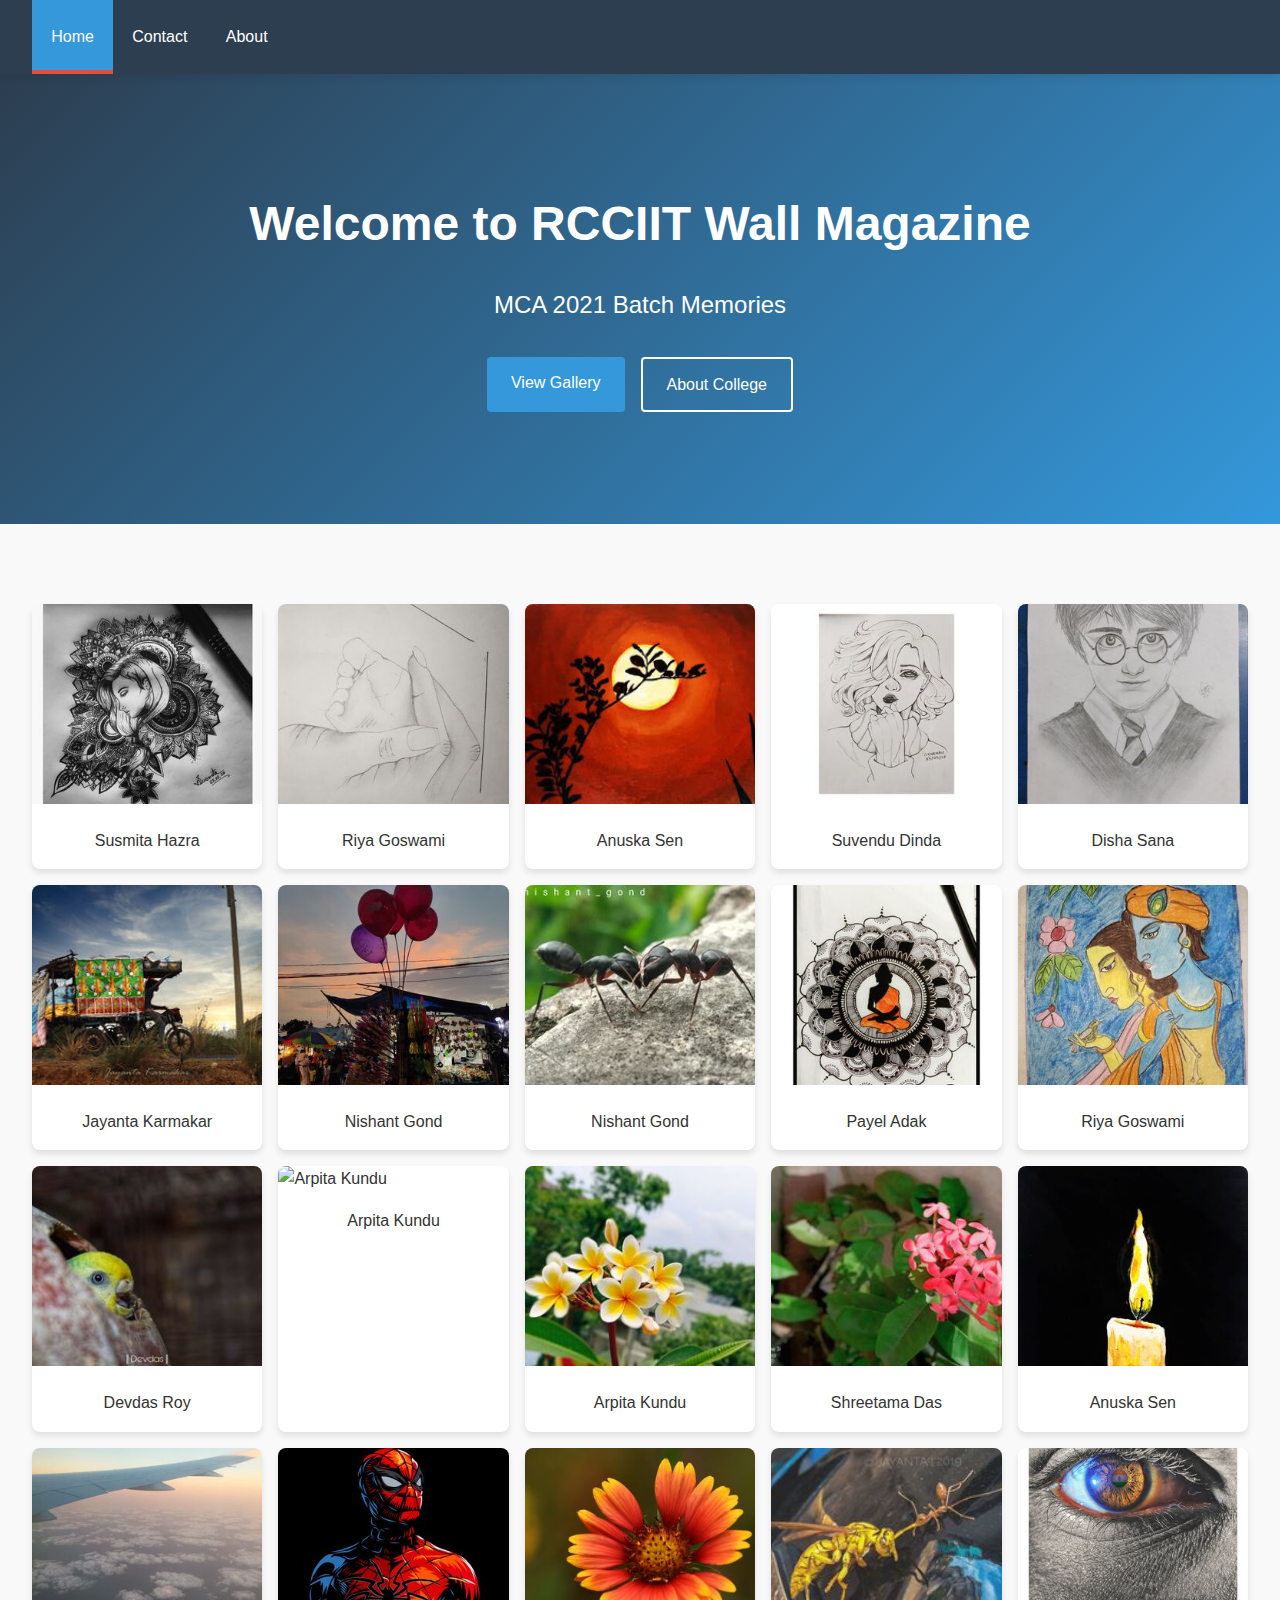
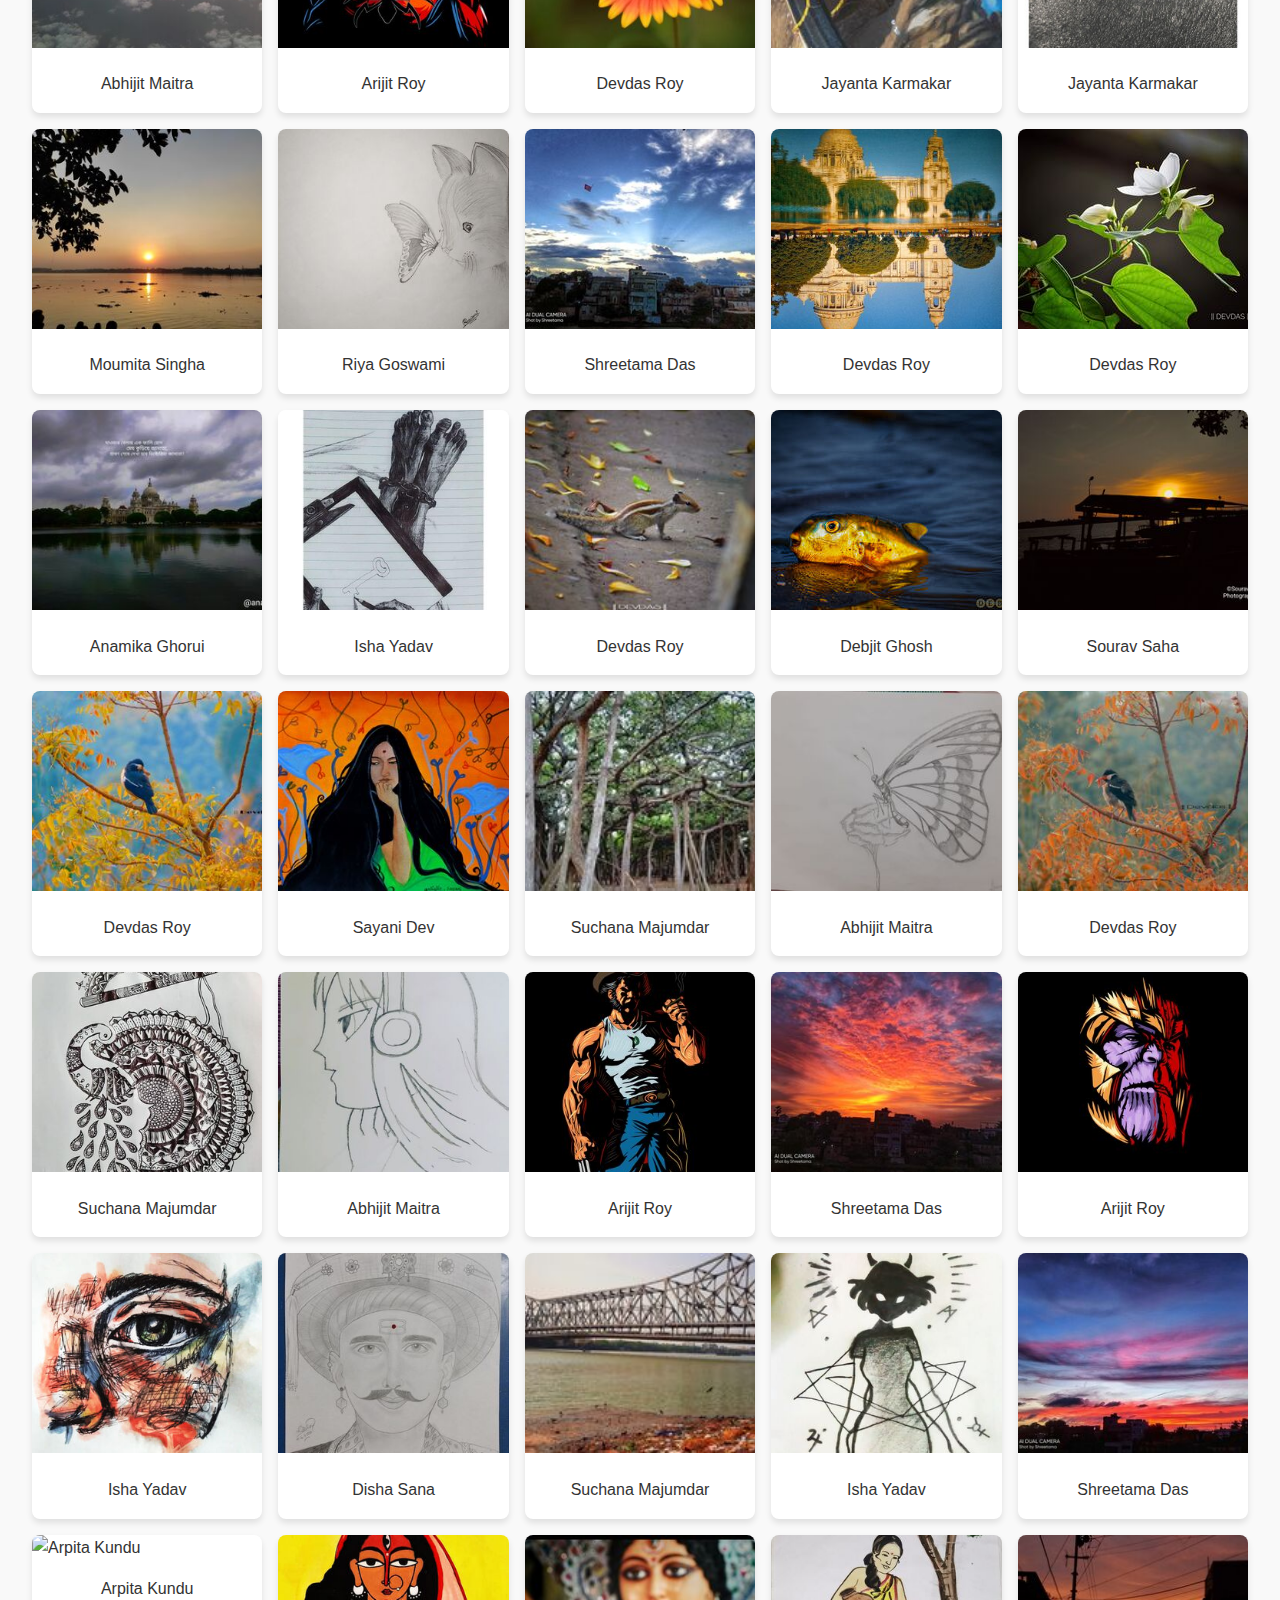
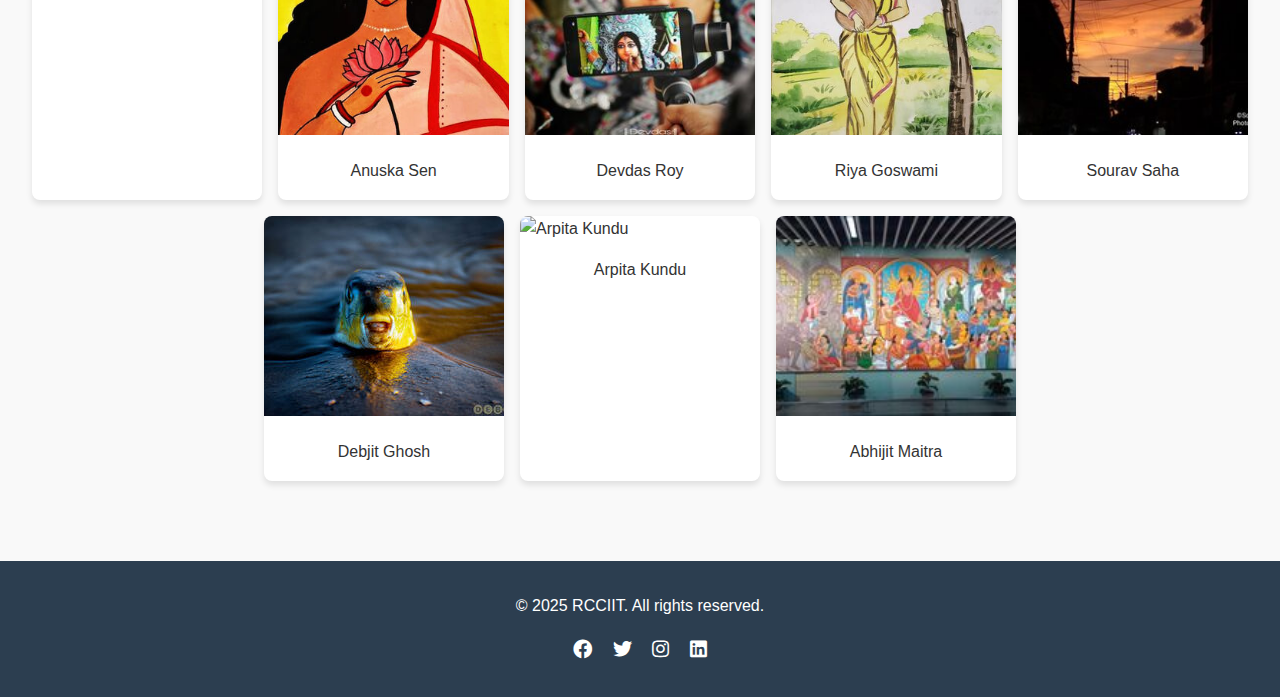
==== commit c8823911: "Add new images to thumbs directory and update contact details for Suvendu Dinda" ====
--- a/index.html
+++ b/index.html
@@ -1,32 +1,29 @@
 <!DOCTYPE html>
 <html lang="en">
-
 <head>
   <meta charset="UTF-8">
-  <meta http-equiv="X-UA-Compatible" content="IE=edge">
   <meta name="viewport" content="width=device-width, initial-scale=1.0">
+  <title>RCCIIT Wall Magazine</title>
   <link rel="stylesheet" href="style.css">
-  <link rel="stylesheet" href="https://cdnjs.cloudflare.com/ajax/libs/font-awesome/5.15.3/css/all.min.css" />
-  <title>RCCIIT | Wall Magazine</title>
+  <link rel="stylesheet" href="https://cdnjs.cloudflare.com/ajax/libs/font-awesome/5.15.3/css/all.min.css">
 </head>
-
 <body>
   <header>
     <div class="topnav" id="myTopnav">
       <a href="index.html" class="active">Home</a>
       <a href="contact.html">Contact</a>
       <a href="about.html">About</a>
-      <a href="javascript:void(0);" class="icon" onclick="myFunction()">
+      <a href="javascript:void(0);" class="icon" onclick="toggleMenu()">
         <i class="fa fa-bars"></i>
       </a>
     </div>
   </header>
 
-  <section class="hero fade-in">
+  <section class="hero">
     <div class="hero-content">
-      <h1>Welcome to the Wall Magazine of RCCIIT</h1>
-      <p class="subtitle">Celebrating our MCA 2021 Batch</p>
-      <p>Explore memories, achievements, and moments from our journey at RCC Institute of Information Technology, Kolkata</p>
+      <h1>Welcome to RCCIIT Wall Magazine</h1>
+      <p class="subtitle">MCA 2021 Batch Memories</p>
+      
       <div class="hero-buttons">
         <a href="#gallery" class="btn">View Gallery</a>
         <a href="about.html" class="btn btn-outline">About College</a>
@@ -34,366 +31,8 @@
     </div>
   </section>
 
-  <div class="gallery-intro fade-in">
-    <div class="intro-content">
-      <h2>MCA 2021 Batch Gallery</h2>
-      <p>Browse through our collection of memories featuring students from the MCA 2021 batch. Click on any image to view it in full size.</p>
-    </div>
-  </div>
+  <div id="gallery" class="gallery-container"></div>
 
-  <div id="gallery" class="row">
-    <!-- Column 1 -->
-    <div class="column-row">
-      <div class="gallery">
-        <div class="gallery-item" onclick="openModal('./Photos/Anushka_Sen (1).jpg', 'Anuska Sen MCA 2021')">
-          <img src="./Photos/Anushka_Sen (1).jpg" alt="Anuska Sen">
-          <div class="desc">Anuska Sen</div>
-        </div>
-      </div>
-      <div class="gallery">
-        <div class="gallery-item" onclick="openModal('./photos/Anushka_Sen (2).jpg', 'Anuska Sen MCA 2021')">
-          <img src="./photos/Anushka_Sen (2).jpg" alt="Anuska Sen">
-          <div class="desc">Anuska Sen</div>
-        </div>
-      </div>
-      <div class="gallery">
-        <div class="gallery-item" onclick="openModal('./photos/Anushka_Sen (3).jpg', 'Anuska Sen MCA 2021')">
-          <img src="./photos/Anushka_Sen (3).jpg" alt="Anuska Sen">
-          <div class="desc">Anuska Sen</div>
-        </div>
-      </div>
-      <div class="gallery">
-        <div class="gallery-item" onclick="openModal('./photos/Arijit_Roy (1).jpg', 'Arijit Roy MCA 2021')">
-          <img src="./photos/Arijit_Roy (1).jpg" alt="Arijit Roy">
-          <div class="desc">Arijit Roy</div>
-        </div>
-      </div>
-      <div class="gallery">
-        <div class="gallery-item" onclick="openModal('./photos/Arijit_Roy (2).jpg', 'Arijit Roy MCA 2021')">
-          <img src="./photos/Arijit_Roy (2).jpg" alt="Arijit Roy">
-          <div class="desc">Arijit Roy</div>
-        </div>
-      </div>
-      <div class="gallery">
-        <div class="gallery-item" onclick="openModal('./photos/Arijit_Roy (3).jpg', 'Arijit Roy MCA 2021')">
-          <img src="./photos/Arijit_Roy (3).jpg" alt="Arijit Roy">
-          <div class="desc">Arijit Roy</div>
-        </div>
-      </div>
-      <div class="gallery">
-        <div class="gallery-item" onclick="openModal('./photos/Arpita_kundu (1).jpg', 'Arpita Kundu MCA 2021')">
-          <img src="./photos/Arpita_kundu (1).jpg" alt="Arpita Kundu">
-          <div class="desc">Arpita Kundu</div>
-        </div>
-      </div>
-      <div class="gallery">
-        <div class="gallery-item" onclick="openModal('./photos/Arpita_Kundu (2).jpg', 'Arpita Kundu MCA 2021')">
-          <img src="./photos/Arpita_Kundu (2).jpg" alt="Arpita Kundu">
-          <div class="desc">Arpita Kundu</div>
-        </div>
-      </div>
-      <div class="gallery">
-        <div class="gallery-item" onclick="openModal('./photos/Arpita_Kundu (3).jpg', 'Arpita Kundu MCA 2021')">
-          <img src="./photos/Arpita_Kundu (3).jpg" alt="Arpita Kundu">
-          <div class="desc">Arpita Kundu</div>
-        </div>
-      </div>
-      <div class="gallery">
-        <div class="gallery-item" onclick="openModal('./photos/Arpita_Kundu (4).jpg', 'Arpita Kundu MCA 2021')">
-          <img src="./photos/Arpita_Kundu (4).jpg" alt="Arpita Kundu">
-          <div class="desc">Arpita Kundu</div>
-        </div>
-      </div>
-      <div class="gallery">
-        <div class="gallery-item" onclick="openModal('./photos/Isha_Yadav (2).jpg', 'Isha Yadav MCA 2021')">
-          <img src="./photos/Isha_Yadav (2).jpg" alt="Isha Yadav">
-          <div class="desc">Isha Yadav</div>
-        </div>
-      </div>
-    </div>
-    
-    <!-- Column 2 -->
-    <div class="column-row">
-      <div class="gallery">
-        <div class="gallery-item" onclick="openModal('./photos/Debjit (1).jpeg', 'Debjit Ghosh MCA 2021')">
-          <img src="./photos/Debjit (1).jpeg" alt="Debjit Ghosh">
-          <div class="desc">Debjit Ghosh</div>
-        </div>
-      </div>
-      <div class="gallery">
-        <div class="gallery-item" onclick="openModal('./photos/Debjit (2).jpeg', 'Debjit Ghosh MCA 2021')">
-          <img src="./photos/Debjit (2).jpeg" alt="Debjit Ghosh">
-          <div class="desc">Debjit Ghosh</div>
-        </div>
-      </div>
-      <div class="gallery">
-        <div class="gallery-item" onclick="openModal('./photos/Dev_Das (1).jpg', 'Devdas Roy MCA 2021')">
-          <img src="./photos/Dev_Das (1).jpg" alt="Devdas Roy">
-          <div class="desc">Devdas Roy</div>
-        </div>
-      </div>
-      <div class="gallery">
-        <div class="gallery-item" onclick="openModal('./photos/Dev_Das (2).jpeg', 'Devdas Roy MCA 2021')">
-          <img src="./photos/Dev_Das (2).jpeg" alt="Devdas Roy">
-          <div class="desc">Devdas Roy</div>
-        </div>
-      </div>
-      <div class="gallery">
-        <div class="gallery-item" onclick="openModal('./photos/Dev_Das (2).jpg', 'Devdas Roy MCA 2021')">
-          <img src="./photos/Dev_Das (2).jpg" alt="Devdas Roy">
-          <div class="desc">Devdas Roy</div>
-        </div>
-      </div>
-      <div class="gallery">
-        <div class="gallery-item" onclick="openModal('./photos/Dev_Das (3).jpg', 'Devdas Roy MCA 2021')">
-          <img src="./photos/Dev_Das (3).jpg" alt="Devdas Roy">
-          <div class="desc">Devdas Roy</div>
-        </div>
-      </div>
-      <div class="gallery">
-        <div class="gallery-item" onclick="openModal('./photos/Dev_Das (4).jpg', 'Devdas Roy MCA 2021')">
-          <img src="./photos/Dev_Das (4).jpg" alt="Devdas Roy">
-          <div class="desc">Devdas Roy</div>
-        </div>
-      </div>
-      <div class="gallery">
-        <div class="gallery-item" onclick="openModal('./photos/Dev_Das (5).jpg', 'Devdas Roy MCA 2021')">
-          <img src="./photos/Dev_Das (5).jpg" alt="Devdas Roy">
-          <div class="desc">Devdas Roy</div>
-        </div>
-      </div>
-      <div class="gallery">
-        <div class="gallery-item" onclick="openModal('./photos/Dev_Das (6).jpg', 'Devdas Roy MCA 2021')">
-          <img src="./photos/Dev_Das (6).jpg" alt="Devdas Roy">
-          <div class="desc">Devdas Roy</div>
-        </div>
-      </div>
-      <div class="gallery">
-        <div class="gallery-item" onclick="openModal('./photos/Dev_Das (7).jpg', 'Devdas Roy MCA 2021')">
-          <img src="./photos/Dev_Das (7).jpg" alt="Devdas Roy">
-          <div class="desc">Devdas Roy</div>
-        </div>
-      </div>
-      <div class="gallery">
-        <div class="gallery-item" onclick="openModal('./photos/Isha_Yadav (1).jpg', 'Isha Yadav MCA 2021')">
-          <img src="./photos/Isha_Yadav (1).jpg" alt="Isha Yadav">
-          <div class="desc">Isha Yadav</div>
-        </div>
-      </div>
-    </div>
-    
-    <!-- Column 3 -->
-    <div class="column-row">
-      <div class="gallery">
-        <div class="gallery-item" onclick="openModal('./photos/Jayanta.jpeg', 'Jayanta Karmakar MCA 2021')">
-          <img src="./photos/Jayanta.jpeg" alt="Jayanta Karmakar">
-          <div class="desc">Jayanta Karmakar</div>
-        </div>
-      </div>
-      <div class="gallery">
-        <div class="gallery-item" onclick="openModal('./photos/jayanta_banti.jpg', 'Jayanta Karmakar MCA 2021')">
-          <img src="./photos/jayanta_banti.jpg" alt="Jayanta Karmakar">
-          <div class="desc">Jayanta Karmakar</div>
-        </div>
-      </div>
-      <div class="gallery">
-        <div class="gallery-item" onclick="openModal('./photos/JayantaKarmakar.jpg', 'Jayanta Karmakar MCA 2021')">
-          <img src="./photos/JayantaKarmakar.jpg" alt="Jayanta Karmakar">
-          <div class="desc">Jayanta Karmakar</div>
-        </div>
-      </div>
-      <div class="gallery">
-        <div class="gallery-item" onclick="openModal('./photos/Moumita.jpg', 'Moumita Singha MCA 2021')">
-          <img src="./photos/Moumita.jpg" alt="Moumita Singha">
-          <div class="desc">Moumita Singha</div>
-        </div>
-      </div>
-      <div class="gallery">
-        <div class="gallery-item" onclick="openModal('./photos/Nishant_Gond (1).jpg', 'Nishant Gond MCA 2021')">
-          <img src="./photos/Nishant_Gond (1).jpg" alt="Nishant Gond">
-          <div class="desc">Nishant Gond</div>
-        </div>
-      </div>
-      <div class="gallery">
-        <div class="gallery-item" onclick="openModal('./photos/Nishant_Gond (2).jpg', 'Nishant Gond MCA 2021')">
-          <img src="./photos/Nishant_Gond (2).jpg" alt="Nishant Gond">
-          <div class="desc">Nishant Gond</div>
-        </div>
-      </div>
-      <div class="gallery">
-        <div class="gallery-item" onclick="openModal('./photos/Riya_Goswami (1).jpg', 'Riya Goswami MCA 2021')">
-          <img src="./photos/Riya_Goswami (1).jpg" alt="Riya Goswami">
-          <div class="desc">Riya Goswami</div>
-        </div>
-      </div>
-      <div class="gallery">
-        <div class="gallery-item" onclick="openModal('./photos/Riya_Goswami (2).jpg', 'Riya Goswami MCA 2021')">
-          <img src="./photos/Riya_Goswami (2).jpg" alt="Riya Goswami">
-          <div class="desc">Riya Goswami</div>
-        </div>
-      </div>
-      <div class="gallery">
-        <div class="gallery-item" onclick="openModal('./photos/Riya_Goswami (5).jpg', 'Riya Goswami MCA 2021')">
-          <img src="./photos/Riya_Goswami (5).jpg" alt="Riya Goswami">
-          <div class="desc">Riya Goswami</div>
-        </div>
-      </div>
-      <div class="gallery">
-        <div class="gallery-item" onclick="openModal('./photos/Riya_Goswami (6).jpg', 'Riya Goswami MCA 2021')">
-          <img src="./photos/Riya_Goswami (6).jpg" alt="Riya Goswami">
-          <div class="desc">Riya Goswami</div>
-        </div>
-      </div>
-      <div class="gallery">
-        <div class="gallery-item" onclick="openModal('./photos/Isha_Yadav (3).jpg', 'Isha Yadav MCA 2021')">
-          <img src="./photos/Isha_Yadav (3).jpg" alt="Isha Yadav">
-          <div class="desc">Isha Yadav</div>
-        </div>
-      </div>
-    </div>
-    
-    <!-- Column 4 -->
-    <div class="column-row">
-      <div class="gallery">
-        <div class="gallery-item" onclick="openModal('./photos/Sayani_Dev.jpeg', 'Sayani Dev MCA 2021')">
-          <img src="./photos/Sayani_Dev.jpeg" alt="Sayani Dev">
-          <div class="desc">Sayani Dev</div>
-        </div>
-      </div>
-      <div class="gallery">
-        <div class="gallery-item" onclick="openModal('./photos/Shreetama_Das (1).jpg', 'Shreetama Das MCA 2021')">
-          <img src="./photos/Shreetama_Das (1).jpg" alt="Shreetama Das">
-          <div class="desc">Shreetama Das</div>
-        </div>
-      </div>
-      <div class="gallery">
-        <div class="gallery-item" onclick="openModal('./photos/Shreetama_Das (2).jpg', 'Shreetama Das MCA 2021')">
-          <img src="./photos/Shreetama_Das (2).jpg" alt="Shreetama Das">
-          <div class="desc">Shreetama Das</div>
-        </div>
-      </div>
-      <div class="gallery">
-        <div class="gallery-item" onclick="openModal('./photos/Shreetama_Das (3).jpg', 'Shreetama Das MCA 2021')">
-          <img src="./photos/Shreetama_Das (3).jpg" alt="Shreetama Das">
-          <div class="desc">Shreetama Das</div>
-        </div>
-      </div>
-      <div class="gallery">
-        <div class="gallery-item" onclick="openModal('./photos/Shreetama_Das (4).jpg', 'Shreetama Das MCA 2021')">
-          <img src="./photos/Shreetama_Das (4).jpg" alt="Shreetama Das">
-          <div class="desc">Shreetama Das</div>
-        </div>
-      </div>
-      <div class="gallery">
-        <div class="gallery-item" onclick="openModal('./photos/Suchana_majumdar (1).jpeg', 'Suchana Majumdar MCA 2021')">
-          <img src="./photos/Suchana_majumdar (1).jpeg" alt="Suchana Majumdar">
-          <div class="desc">Suchana Majumdar</div>
-        </div>
-      </div>
-      <div class="gallery">
-        <div class="gallery-item" onclick="openModal('./photos/Suchana_majumdar (1).jpg', 'Suchana Majumdar MCA 2021')">
-          <img src="./photos/Suchana_majumdar (1).jpg" alt="Suchana Majumdar">
-          <div class="desc">Suchana Majumdar</div>
-        </div>
-      </div>
-      <div class="gallery">
-        <div class="gallery-item" onclick="openModal('./photos/Suchana_majumdar (2).jpeg', 'Suchana Majumdar MCA 2021')">
-          <img src="./photos/Suchana_majumdar (2).jpeg" alt="Suchana Majumdar">
-          <div class="desc">Suchana Majumdar</div>
-        </div>
-      </div>
-      <div class="gallery">
-        <div class="gallery-item" onclick="openModal('./photos/Sourav_Saha (1).jpg', 'Sourav Saha MCA 2021')">
-          <img src="./photos/Sourav_Saha (1).jpg" alt="Sourav Saha">
-          <div class="desc">Sourav Saha</div>
-        </div>
-      </div>
-      <div class="gallery">
-        <div class="gallery-item" onclick="openModal('./photos/Sourav_Saha (2).jpg', 'Sourav Saha MCA 2021')">
-          <img src="./photos/Sourav_Saha (2).jpg" alt="Sourav Saha">
-          <div class="desc">Sourav Saha</div>
-        </div>
-      </div>
-      <div class="gallery">
-        <div class="gallery-item" onclick="openModal('./photos/Suvendu_Dinda (1).jpeg', 'Suvendu Dinda MCA 2021')">
-          <img src="./photos/Suvendu_Dinda (1).jpeg" alt="Suvendu Dinda">
-          <div class="desc">Suvendu Dinda</div>
-        </div>
-      </div>
-    </div>
-    
-    <!-- Column 5 -->
-    <div class="column-row">
-      <div class="gallery">
-        <div class="gallery-item" onclick="openModal('./photos/Disha_Sana (1).jpg', 'Disha Sana MCA 2021')">
-          <img src="./photos/Disha_Sana (1).jpg" alt="Disha Sana">
-          <div class="desc">Disha Sana</div>
-        </div>
-      </div>
-      <div class="gallery">
-        <div class="gallery-item" onclick="openModal('./photos/Disha_Sana (2).jpg', 'Disha Sana MCA 2021')">
-          <img src="./photos/Disha_Sana (2).jpg" alt="Disha Sana">
-          <div class="desc">Disha Sana</div>
-        </div>
-      </div>
-      <div class="gallery">
-        <div class="gallery-item" onclick="openModal('./photos/Sayani_Dev.jpeg', 'Sayani Dev MCA 2021')">
-          <img src="./photos/Sayani_Dev.jpeg" alt="Sayani Dev">
-          <div class="desc">Sayani Dev</div>
-        </div>
-      </div>
-      <div class="gallery">
-        <div class="gallery-item" onclick="openModal('./photos/Anamika.jpeg', 'Anamika Ghorui MCA 2021')">
-          <img src="./photos/Anamika.jpeg" alt="Anamika Ghorui">
-          <div class="desc">Anamika Ghorui</div>
-        </div>
-      </div>
-      <div class="gallery">
-        <div class="gallery-item" onclick="openModal('./photos/Abhijit_Maitra (2).jpg', 'Abhijit Maitra MCA 2021')">
-          <img src="./photos/Abhijit_Maitra (2).jpg" alt="Abhijit Maitra">
-          <div class="desc">Abhijit Maitra</div>
-        </div>
-      </div>
-      <div class="gallery">
-        <div class="gallery-item" onclick="openModal('./photos/Abhijit_Maitra (3).jpg', 'Abhijit Maitra MCA 2021')">
-          <img src="./photos/Abhijit_Maitra (3).jpg" alt="Abhijit Maitra">
-          <div class="desc">Abhijit Maitra</div>
-        </div>
-      </div>
-      <div class="gallery">
-        <div class="gallery-item" onclick="openModal('./photos/Abhijit_Maitra (4).jpg', 'Abhijit Maitra MCA 2021')">
-          <img src="./photos/Abhijit_Maitra (4).jpg" alt="Abhijit Maitra">
-          <div class="desc">Abhijit Maitra</div>
-        </div>
-      </div>
-      <div class="gallery">
-        <div class="gallery-item" onclick="openModal('./photos/Abhijit_Maitra (5).jpg', 'Abhijit Maitra MCA 2021')">
-          <img src="./photos/Abhijit_Maitra (5).jpg" alt="Abhijit Maitra">
-          <div class="desc">Abhijit Maitra</div>
-        </div>
-      </div>
-      <div class="gallery">
-        <div class="gallery-item" onclick="openModal('./photos/PAYEL_ADAK.jpg', 'Payel Adak MCA 2021')">
-          <img src="./photos/PAYEL_ADAK.jpg" alt="Payel Adak">
-          <div class="desc">Payel Adak</div>
-        </div>
-      </div>
-      <div class="gallery">
-        <div class="gallery-item" onclick="openModal('./photos/SUSMITA_HAZRA.jpeg', 'Susmita Hazra MCA 2021')">
-          <img src="./photos/SUSMITA_HAZRA.jpeg" alt="Susmita Hazra">
-          <div class="desc">Susmita Hazra</div>
-        </div>
-      </div>
-      <div class="gallery">
-        <div class="gallery-item" onclick="openModal('./photos/ANTARA_GHOSH.jpg', 'Antara Ghosh MCA 2021')">
-          <img src="./photos/ANTARA_GHOSH.jpg" alt="Antara Ghosh">
-          <div class="desc">Antara Ghosh</div>
-        </div>
-      </div>
-    </div>
-  </div>
-
-  <!-- Image Modal -->
   <div id="imageModal" class="modal">
     <span class="close" onclick="closeModal()">&times;</span>
     <img class="modal-content" id="modalImage">
@@ -402,57 +41,150 @@
 
   <footer>
     <div class="footer-content">
-      <p>&copy; 2025 RCC Institute of Information Technology. All rights reserved.</p>
+      <p>&copy; 2025 RCCIIT. All rights reserved.</p>
       <div class="social-links">
-        <a href="https://www.facebook.com/jayantakarmakar998"><i class="fab fa-facebook"></i></a>
-        <a href="https://x.com/Jayanta998"><i class="fab fa-twitter"></i></a>
-        <a href="https://www.instagram.com/jayantakarmakar998/"><i class="fab fa-instagram"></i></a>
-        <a href="https://www.linkedin.com/in/jayanta-karmakar-496641140/"><i class="fab fa-linkedin"></i></a>
+        <a href="#"><i class="fab fa-facebook"></i></a>
+        <a href="#"><i class="fab fa-twitter"></i></a>
+        <a href="#"><i class="fab fa-instagram"></i></a>
+        <a href="#"><i class="fab fa-linkedin"></i></a>
       </div>
     </div>
   </footer>
 
   <script>
-    // Mobile navigation toggle
-    function myFunction() {
-      var x = document.getElementById("myTopnav");
-      if (x.className === "topnav") {
-        x.className += " responsive";
-      } else {
-        x.className = "topnav";
+  // Image data array - sorted alphabetically by student name
+  const imageData = [
+        { src: './photos/Abhijit_Maitra (2).jpg', alt: 'Abhijit Maitra', desc: 'Abhijit Maitra' },
+        { src: './photos/Abhijit_Maitra (3).jpg', alt: 'Abhijit Maitra', desc: 'Abhijit Maitra' },
+        { src: './photos/Abhijit_Maitra (4).jpg', alt: 'Abhijit Maitra', desc: 'Abhijit Maitra' },
+        { src: './photos/Abhijit_Maitra (5).jpg', alt: 'Abhijit Maitra', desc: 'Abhijit Maitra' },
+        { src: './photos/Anamika.jpeg', alt: 'Anamika Ghorui', desc: 'Anamika Ghorui' },
+        { src: './photos/Anushka_Sen (1).jpg', alt: 'Anuska Sen', desc: 'Anuska Sen' },
+        { src: './photos/Anushka_Sen (2).jpg', alt: 'Anuska Sen', desc: 'Anuska Sen' },
+        { src: './photos/Anushka_Sen (3).jpg', alt: 'Anuska Sen', desc: 'Anuska Sen' },
+        { src: './photos/Arijit_Roy (1).jpg', alt: 'Arijit Roy', desc: 'Arijit Roy' },
+        { src: './photos/Arijit_Roy (2).jpg', alt: 'Arijit Roy', desc: 'Arijit Roy' },
+        { src: './photos/Arijit_Roy (3).jpg', alt: 'Arijit Roy', desc: 'Arijit Roy' },
+        { src: './photos/Arpita_kundu (1).jpg', alt: 'Arpita Kundu', desc: 'Arpita Kundu' },
+        { src: './photos/Arpita_Kundu (2).jpg', alt: 'Arpita Kundu', desc: 'Arpita Kundu' },
+        { src: './photos/Arpita_Kundu (3).jpg', alt: 'Arpita Kundu', desc: 'Arpita Kundu' },
+        { src: './photos/Arpita_Kundu (4).jpg', alt: 'Arpita Kundu', desc: 'Arpita Kundu' },
+        { src: './photos/Debjit (1).jpeg', alt: 'Debjit Ghosh', desc: 'Debjit Ghosh' },
+        { src: './photos/Debjit (2).jpeg', alt: 'Debjit Ghosh', desc: 'Debjit Ghosh' },
+        { src: './photos/Dev_Das (1).jpg', alt: 'Devdas Roy', desc: 'Devdas Roy' },
+        { src: './photos/Dev_Das (2).jpeg', alt: 'Devdas Roy', desc: 'Devdas Roy' },
+        { src: './photos/Dev_Das (2).jpg', alt: 'Devdas Roy', desc: 'Devdas Roy' },
+        { src: './photos/Dev_Das (3).jpg', alt: 'Devdas Roy', desc: 'Devdas Roy' },
+        { src: './photos/Dev_Das (4).jpg', alt: 'Devdas Roy', desc: 'Devdas Roy' },
+        { src: './photos/Dev_Das (5).jpg', alt: 'Devdas Roy', desc: 'Devdas Roy' },
+        { src: './photos/Dev_Das (6).jpg', alt: 'Devdas Roy', desc: 'Devdas Roy' },
+        { src: './photos/Dev_Das (7).jpg', alt: 'Devdas Roy', desc: 'Devdas Roy' },
+        { src: './photos/Disha_Sana (1).jpg', alt: 'Disha Sana', desc: 'Disha Sana' },
+        { src: './photos/Disha_Sana (2).jpg', alt: 'Disha Sana', desc: 'Disha Sana' },
+        { src: './photos/Isha_Yadav (1).jpg', alt: 'Isha Yadav', desc: 'Isha Yadav' },
+        { src: './photos/Isha_Yadav (2).jpg', alt: 'Isha Yadav', desc: 'Isha Yadav' },
+        { src: './photos/Isha_Yadav (3).jpg', alt: 'Isha Yadav', desc: 'Isha Yadav' },
+        { src: './photos/Jayanta.jpeg', alt: 'Jayanta Karmakar', desc: 'Jayanta Karmakar' },
+        { src: './photos/jayanta_banti.jpg', alt: 'Jayanta Karmakar', desc: 'Jayanta Karmakar' },
+        { src: './photos/JayantaKarmakar.jpg', alt: 'Jayanta Karmakar', desc: 'Jayanta Karmakar' },
+        { src: './photos/Moumita.jpg', alt: 'Moumita Singha', desc: 'Moumita Singha' },
+        { src: './photos/Nishant_Gond (1).jpg', alt: 'Nishant Gond', desc: 'Nishant Gond' },
+        { src: './photos/Nishant_Gond (2).jpg', alt: 'Nishant Gond', desc: 'Nishant Gond' },
+        { src: './photos/PAYEL_ADAK.jpg', alt: 'Payel Adak', desc: 'Payel Adak' },
+        { src: './photos/Riya_Goswami (1).jpg', alt: 'Riya Goswami', desc: 'Riya Goswami' },
+        { src: './photos/Riya_Goswami (2).jpg', alt: 'Riya Goswami', desc: 'Riya Goswami' },
+        { src: './photos/Riya_Goswami (5).jpg', alt: 'Riya Goswami', desc: 'Riya Goswami' },
+        { src: './photos/Riya_Goswami (6).jpg', alt: 'Riya Goswami', desc: 'Riya Goswami' },
+        { src: './photos/Sayani_Dev.jpeg', alt: 'Sayani Dev', desc: 'Sayani Dev' },
+        { src: './photos/Shreetama_Das (1).jpg', alt: 'Shreetama Das', desc: 'Shreetama Das' },
+        { src: './photos/Shreetama_Das (2).jpg', alt: 'Shreetama Das', desc: 'Shreetama Das' },
+        { src: './photos/Shreetama_Das (3).jpg', alt: 'Shreetama Das', desc: 'Shreetama Das' },
+        { src: './photos/Shreetama_Das (4).jpg', alt: 'Shreetama Das', desc: 'Shreetama Das' },
+        { src: './photos/Sourav_Saha (1).jpg', alt: 'Sourav Saha', desc: 'Sourav Saha' },
+        { src: './photos/Sourav_Saha (2).jpg', alt: 'Sourav Saha', desc: 'Sourav Saha' },
+        { src: './photos/Suchana_majumdar (1).jpeg', alt: 'Suchana Majumdar', desc: 'Suchana Majumdar' },
+        { src: './photos/Suchana_majumdar (1).jpg', alt: 'Suchana Majumdar', desc: 'Suchana Majumdar' },
+        { src: './photos/Suchana_majumdar (2).jpeg', alt: 'Suchana Majumdar', desc: 'Suchana Majumdar' },
+        { src: './photos/SUSMITA_HAZRA.jpeg', alt: 'Susmita Hazra', desc: 'Susmita Hazra' },
+        { src: './photos/Suvendu_Dinda (1).jpeg', alt: 'Suvendu Dinda', desc: 'Suvendu Dinda' }
+      ];
+
+      // Fisher-Yates shuffle algorithm
+      function shuffleArray(array) {
+        for (let i = array.length - 1; i > 0; i--) {
+          const j = Math.floor(Math.random() * (i + 1));
+          [array[i], array[j]] = [array[j], array[i]];
+        }
+        return array;
+      }
+
+      // Generate compressed thumbnails gallery
+      function generateGallery() {
+        const container = document.getElementById('gallery');
+        container.innerHTML = '';
+        
+        const galleryGrid = document.createElement('div');
+        galleryGrid.className = 'gallery-grid';
+
+        // Shuffle the array before generating gallery
+        const shuffledImages = shuffleArray([...imageData]);
+        
+        shuffledImages.forEach(img => {
+          // Use thumbnail version for grid, full version for modal
+          const thumbSrc = img.src.replace('/photos/', '/thumbs/');
+          galleryGrid.innerHTML += `
+            <div class="gallery-item" 
+                onclick="openModal('${img.src}', '${img.desc} MCA 2021')"
+                data-fullsrc="${img.src}">
+              <img src="${thumbSrc}" alt="${img.alt}" loading="lazy">
+              <div class="desc">${img.desc}</div>
+            </div>
+          `;
+      });
+      
+      container.appendChild(galleryGrid);
+      
+      // Preload full-size images when idle
+      if ('requestIdleCallback' in window) {
+        requestIdleCallback(() => {
+          imageData.forEach(img => {
+            new Image().src = img.src;
+          });
+        });
       }
     }
 
-    // Image modal functionality
     function openModal(src, caption) {
-      var modal = document.getElementById("imageModal");
-      var modalImg = document.getElementById("modalImage");
-      var captionText = document.getElementById("caption");
+      const modal = document.getElementById("imageModal");
+      const modalImg = document.getElementById("modalImage");
+      const captionText = document.getElementById("caption");
       
       modal.style.display = "block";
       modalImg.src = src;
       captionText.innerHTML = caption;
-      
-      // Add class to body to prevent scrolling
       document.body.classList.add("modal-open");
     }
 
     function closeModal() {
-      var modal = document.getElementById("imageModal");
-      modal.style.display = "none";
-      
-      // Remove class from body to re-enable scrolling
+      document.getElementById("imageModal").style.display = "none";
       document.body.classList.remove("modal-open");
     }
 
-    // Close modal when clicking outside the image
-    window.onclick = function(event) {
-      var modal = document.getElementById("imageModal");
-      if (event.target == modal) {
-        closeModal();
-      }
+    function toggleMenu() {
+      const x = document.getElementById("myTopnav");
+      x.classList.toggle("responsive");
     }
+
+    window.onload = function() {
+      imageData.sort((a, b) => a.alt.localeCompare(b.alt));
+      generateGallery();
+      
+      document.addEventListener('keydown', function(e) {
+        if (e.key === "Escape" && document.body.classList.contains("modal-open")) {
+          closeModal();
+        }
+      });
+    };
   </script>
 </body>
-
 </html>--- a/style.css
+++ b/style.css
@@ -140,54 +140,153 @@
 }
 
 /* Gallery Section */
-.row {
+/* Base Styles */
+:root {
+  --primary: #2c3e50;
+  --secondary: #3498db;
+  --accent: #e74c3c;
+  --light: #ecf0f1;
+  --dark: #2c3e50;
+}
+
+* {
+  margin: 0;
+  padding: 0;
+  box-sizing: border-box;
+  font-family: 'Segoe UI', Tahoma, Geneva, Verdana, sans-serif;
+}
+
+body {
+  background-color: #f9f9f9;
+  color: #333;
+  line-height: 1.6;
+}
+
+/* Gallery Grid Layout */
+.gallery-container {
+  padding: 2rem;
+  max-width: 1400px;
+  margin: 0 auto;
+}
+
+.gallery-grid {
   display: flex;
   flex-wrap: wrap;
-  padding: 0 1rem;
+  gap: 1rem;
   justify-content: center;
-  gap: 1.5rem;
-  margin: 2rem auto;
-  max-width: 1400px;
-}
-
-.column-row {
-  flex: 1;
-  min-width: 250px;
-  max-width: 300px;
-}
-
-.gallery {
+}
+
+.gallery-item {
+  flex: 1 1 calc(20% - 1rem);
+  min-width: 200px;
+  max-width: 240px;
+  overflow: hidden;
   border-radius: 8px;
-  overflow: hidden;
-  box-shadow: 0 4px 6px rgba(0, 0, 0, 0.1);
+  box-shadow: 0 4px 6px rgba(0,0,0,0.1);
   transition: all 0.3s ease;
   background: white;
-  margin-bottom: 1.5rem;
-}
-
-.gallery:hover {
+}
+
+.gallery-item:hover {
   transform: translateY(-5px);
-  box-shadow: 0 10px 20px rgba(0, 0, 0, 0.15);
-  border: none;
-}
-
-.gallery img {
+  box-shadow: 0 10px 20px rgba(0,0,0,0.15);
+}
+
+.gallery-item img {
   width: 100%;
   height: 200px;
   object-fit: cover;
   transition: transform 0.3s ease;
 }
 
-.gallery:hover img {
+.gallery-item:hover img {
   transform: scale(1.05);
 }
 
 .desc {
   padding: 1rem;
   text-align: center;
-  background: white;
-  color: var(--text);
   font-weight: 500;
+}
+
+/* Modal Styles */
+.modal {
+  display: none;
+  position: fixed;
+  z-index: 1000;
+  padding-top: 50px;
+  left: 0;
+  top: 0;
+  width: 100%;
+  height: 100%;
+  background-color: rgba(0,0,0,0.9);
+}
+
+.modal-content {
+  margin: auto;
+  display: block;
+  width: 80%;
+  max-width: 800px;
+  max-height: 80vh;
+  object-fit: contain;
+}
+
+#caption {
+  margin: auto;
+  display: block;
+  width: 80%;
+  max-width: 800px;
+  text-align: center;
+  color: #ccc;
+  padding: 10px 0;
+}
+
+.close {
+  position: absolute;
+  top: 15px;
+  right: 35px;
+  color: #f1f1f1;
+  font-size: 40px;
+  font-weight: bold;
+  transition: 0.3s;
+  cursor: pointer;
+}
+
+.close:hover {
+  color: var(--accent);
+}
+
+.modal-open {
+  overflow: hidden;
+}
+
+/* Responsive Design */
+@media (max-width: 1200px) {
+  .gallery-item {
+    flex: 1 1 calc(25% - 1rem);
+  }
+}
+
+@media (max-width: 900px) {
+  .gallery-item {
+    flex: 1 1 calc(33.333% - 1rem);
+  }
+}
+
+@media (max-width: 600px) {
+  .gallery-item {
+    flex: 1 1 calc(50% - 1rem);
+  }
+  
+  .modal-content {
+    width: 95%;
+  }
+  
+  .close {
+    font-size: 30px;
+    top: 10px;
+    right: 20px;
+  }
 }
 
 /* About Section */
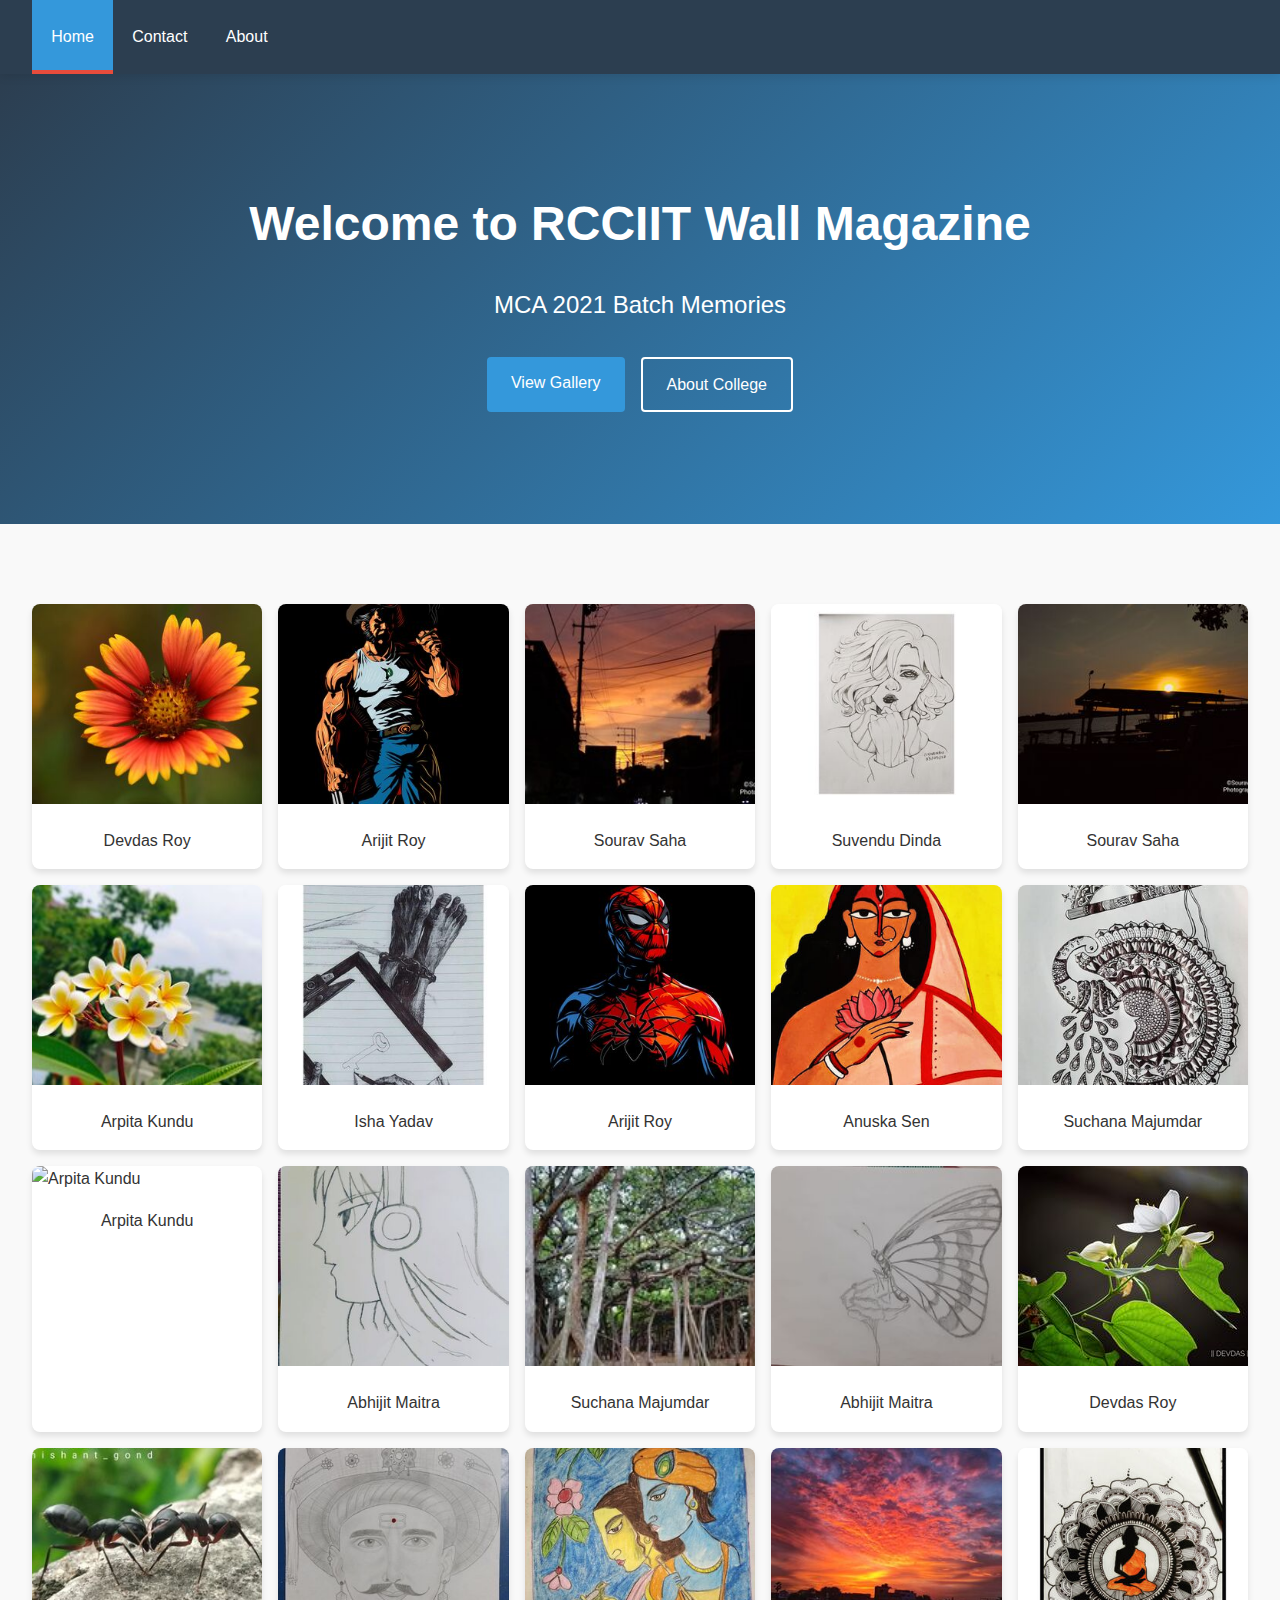
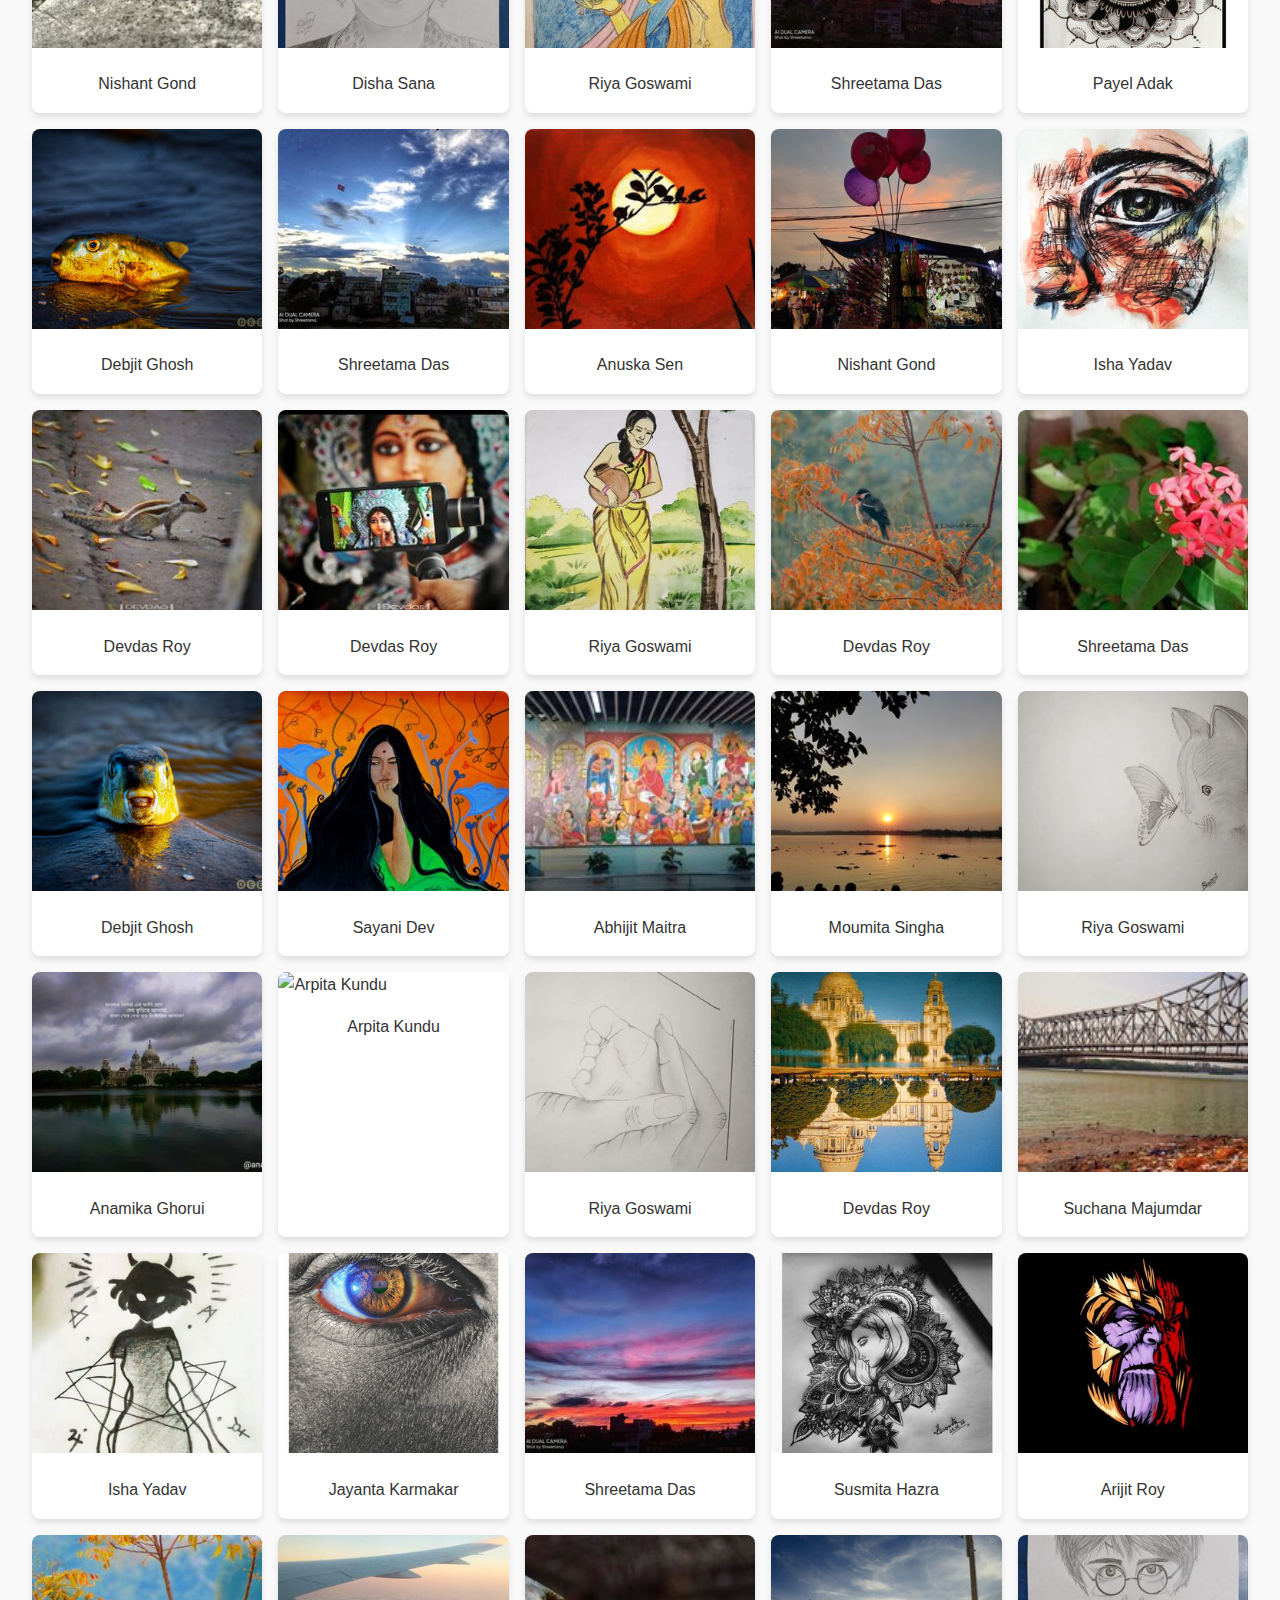
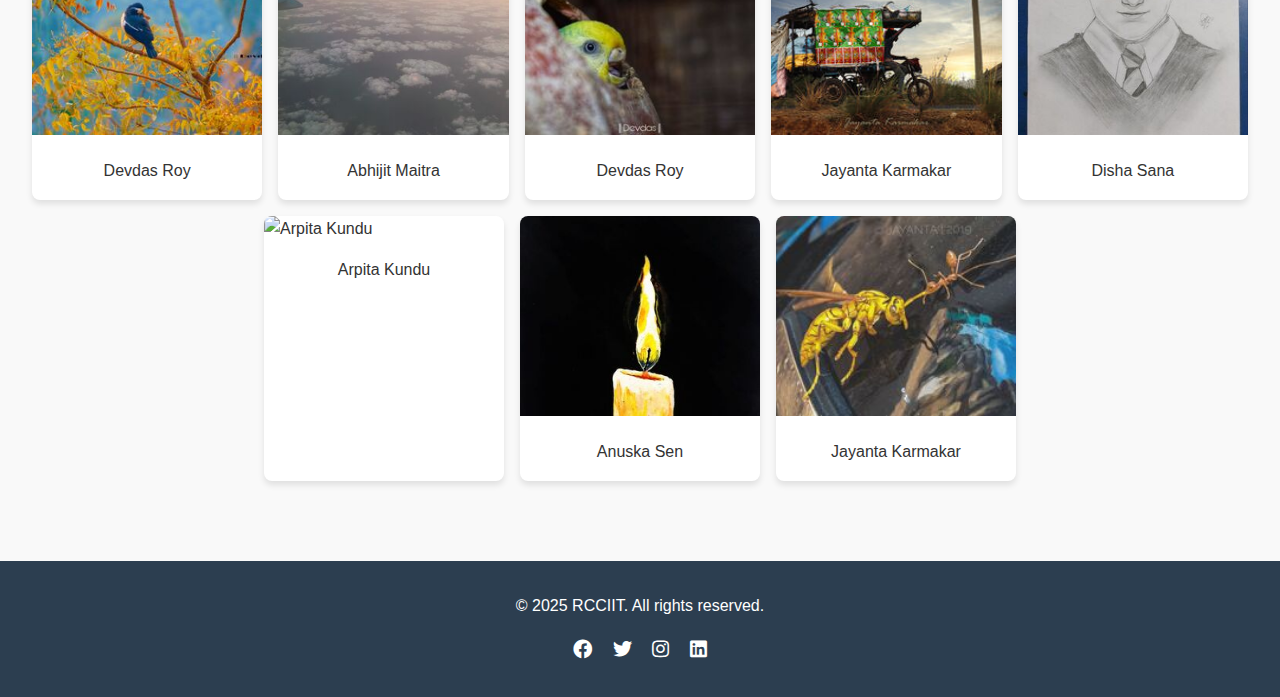
==== commit 773ce9f8: "Add new CSS files for index, about, and contact pages; update HTML to link new styles" ====
--- a/index.html
+++ b/index.html
@@ -5,6 +5,7 @@
   <meta name="viewport" content="width=device-width, initial-scale=1.0">
   <title>RCCIIT Wall Magazine</title>
   <link rel="stylesheet" href="style.css">
+  <link rel="stylesheet" href="index.css">
   <link rel="stylesheet" href="https://cdnjs.cloudflare.com/ajax/libs/font-awesome/5.15.3/css/all.min.css">
 </head>
 <body>
--- a/style.css
+++ b/style.css
@@ -118,304 +118,6 @@
   font-size: 1.5rem;
 }
 
-/* Hero Section */
-.hero {
-  background: linear-gradient(135deg, var(--primary), var(--secondary));
-  color: white;
-  padding: 5rem 2rem;
-  text-align: center;
-  margin-bottom: 3rem;
-}
-
-.hero h1 {
-  font-size: 3rem;
-  margin-bottom: 1.5rem;
-  color: white;
-}
-
-.hero p {
-  font-size: 1.2rem;
-  max-width: 800px;
-  margin: 0 auto 2rem;
-}
-
-/* Gallery Section */
-/* Base Styles */
-:root {
-  --primary: #2c3e50;
-  --secondary: #3498db;
-  --accent: #e74c3c;
-  --light: #ecf0f1;
-  --dark: #2c3e50;
-}
-
-* {
-  margin: 0;
-  padding: 0;
-  box-sizing: border-box;
-  font-family: 'Segoe UI', Tahoma, Geneva, Verdana, sans-serif;
-}
-
-body {
-  background-color: #f9f9f9;
-  color: #333;
-  line-height: 1.6;
-}
-
-/* Gallery Grid Layout */
-.gallery-container {
-  padding: 2rem;
-  max-width: 1400px;
-  margin: 0 auto;
-}
-
-.gallery-grid {
-  display: flex;
-  flex-wrap: wrap;
-  gap: 1rem;
-  justify-content: center;
-}
-
-.gallery-item {
-  flex: 1 1 calc(20% - 1rem);
-  min-width: 200px;
-  max-width: 240px;
-  overflow: hidden;
-  border-radius: 8px;
-  box-shadow: 0 4px 6px rgba(0,0,0,0.1);
-  transition: all 0.3s ease;
-  background: white;
-}
-
-.gallery-item:hover {
-  transform: translateY(-5px);
-  box-shadow: 0 10px 20px rgba(0,0,0,0.15);
-}
-
-.gallery-item img {
-  width: 100%;
-  height: 200px;
-  object-fit: cover;
-  transition: transform 0.3s ease;
-}
-
-.gallery-item:hover img {
-  transform: scale(1.05);
-}
-
-.desc {
-  padding: 1rem;
-  text-align: center;
-  font-weight: 500;
-}
-
-/* Modal Styles */
-.modal {
-  display: none;
-  position: fixed;
-  z-index: 1000;
-  padding-top: 50px;
-  left: 0;
-  top: 0;
-  width: 100%;
-  height: 100%;
-  background-color: rgba(0,0,0,0.9);
-}
-
-.modal-content {
-  margin: auto;
-  display: block;
-  width: 80%;
-  max-width: 800px;
-  max-height: 80vh;
-  object-fit: contain;
-}
-
-#caption {
-  margin: auto;
-  display: block;
-  width: 80%;
-  max-width: 800px;
-  text-align: center;
-  color: #ccc;
-  padding: 10px 0;
-}
-
-.close {
-  position: absolute;
-  top: 15px;
-  right: 35px;
-  color: #f1f1f1;
-  font-size: 40px;
-  font-weight: bold;
-  transition: 0.3s;
-  cursor: pointer;
-}
-
-.close:hover {
-  color: var(--accent);
-}
-
-.modal-open {
-  overflow: hidden;
-}
-
-/* Responsive Design */
-@media (max-width: 1200px) {
-  .gallery-item {
-    flex: 1 1 calc(25% - 1rem);
-  }
-}
-
-@media (max-width: 900px) {
-  .gallery-item {
-    flex: 1 1 calc(33.333% - 1rem);
-  }
-}
-
-@media (max-width: 600px) {
-  .gallery-item {
-    flex: 1 1 calc(50% - 1rem);
-  }
-  
-  .modal-content {
-    width: 95%;
-  }
-  
-  .close {
-    font-size: 30px;
-    top: 10px;
-    right: 20px;
-  }
-}
-
-/* About Section */
-.about-section {
-  padding: 4rem 2rem;
-  text-align: center;
-  background: linear-gradient(135deg, var(--primary), #34495e);
-  color: white;
-  margin-bottom: 3rem;
-}
-
-.about-section img {
-  border-radius: 50%;
-  border: 4px solid white;
-  margin-bottom: 1.5rem;
-  box-shadow: 0 4px 10px rgba(0, 0, 0, 0.2);
-}
-
-.about-section p {
-  max-width: 800px;
-  margin: 0 auto;
-  font-size: 1.1rem;
-}
-
-/* Team Section */
-.team-section {
-  padding: 3rem 2rem;
-  max-width: 1200px;
-  margin: 0 auto;
-}
-
-.team-section h2 {
-  text-align: center;
-  margin-bottom: 2rem;
-  position: relative;
-}
-
-.team-section h2:after {
-  content: '';
-  display: block;
-  width: 80px;
-  height: 4px;
-  background: var(--accent);
-  margin: 0.5rem auto 0;
-}
-
-.team-row {
-  display: flex;
-  flex-wrap: wrap;
-  justify-content: center;
-  gap: 2rem;
-}
-
-.card {
-  background: white;
-  border-radius: 8px;
-  box-shadow: 0 4px 10px rgba(0, 0, 0, 0.1);
-  overflow: hidden;
-  transition: all 0.3s ease;
-  width: 280px;
-  margin-bottom: 2rem;
-}
-
-.card:hover {
-  transform: translateY(-5px);
-  box-shadow: 0 10px 20px rgba(0, 0, 0, 0.15);
-  border: none;
-}
-
-.card .container {
-  padding: 1.5rem;
-}
-
-.card h2 {
-  font-size: 1.3rem;
-  margin-bottom: 0.5rem;
-}
-
-.card .title {
-  color: var(--text-light);
-  font-weight: 500;
-  margin-bottom: 1rem;
-  font-size: 0.9rem;
-}
-
-.card p {
-  font-size: 0.9rem;
-  color: var(--text-light);
-}
-
-/* Map Section */
-.map-section {
-  padding: 3rem 2rem;
-  text-align: center;
-  background-color: var(--light);
-  margin-top: 3rem;
-}
-
-.map-section h5 {
-  font-size: 1.5rem;
-  margin-bottom: 1.5rem;
-  color: var(--dark);
-  position: relative;
-  display: inline-block;
-}
-
-.map-section h5:after {
-  content: '';
-  display: block;
-  width: 60px;
-  height: 3px;
-  background: var(--accent);
-  margin: 0.5rem auto 0;
-}
-
-.container-map {
-  max-width: 1000px;
-  margin: 0 auto;
-  width: 100%;
-}
-
-.container-map iframe {
-  width: 100%;
-  height: 400px;
-  border-radius: 8px;
-  box-shadow: 0 4px 15px rgba(0, 0, 0, 0.1);
-  border: none;
-}
-
 /* Footer */
 footer {
   background-color: var(--dark);
@@ -472,18 +174,6 @@
     right: 1rem;
     top: 1rem;
   }
-  
-  .hero h1 {
-    font-size: 2.2rem;
-  }
-  
-  .column-row {
-    min-width: 100%;
-  }
-  
-  .container-map iframe {
-    height: 300px;
-  }
 }
 
 /* Animations */
@@ -494,151 +184,4 @@
 
 .fade-in {
   animation: fadeIn 0.6s ease forwards;
-}
-
-/* Hero Section Enhancements */
-.hero-content {
-  /* max-width: 800px; */
-  margin: 0 auto;
-  padding: 2rem;
-}
-
-.hero .subtitle {
-  font-size: 1.5rem;
-  margin-bottom: 1rem;
-  font-weight: 400;
-}
-
-.hero-buttons {
-  display: flex;
-  gap: 1rem;
-  justify-content: center;
-  margin-top: 2rem;
-}
-
-.btn-outline {
-  background: transparent;
-  border: 2px solid white;
-  color: white;
-}
-
-.btn-outline:hover {
-  background: rgba(255, 255, 255, 0.1);
-  transform: translateY(-2px);
-}
-
-/* Gallery Intro */
-.gallery-intro {
-  padding: 3rem 2rem;
-  text-align: center;
-  background-color: white;
-}
-
-.gallery-intro .intro-content {
-  max-width: 800px;
-  margin: 0 auto;
-}
-
-.gallery-intro h2 {
-  position: relative;
-  margin-bottom: 1.5rem;
-}
-
-.gallery-intro h2:after {
-  content: '';
-  display: block;
-  width: 80px;
-  height: 4px;
-  background: var(--accent);
-  margin: 0.5rem auto 0;
-}
-
-/* Image Modal */
-.modal {
-  display: none;
-  position: fixed;
-  z-index: 1000;
-  padding-top: 100px;
-  left: 0;
-  top: 0;
-  width: 100%;
-  height: 100%;
-  overflow: auto;
-  background-color: rgba(0,0,0,0.9);
-}
-
-.modal-open {
-  overflow: hidden;
-}
-
-.modal-content {
-  margin: auto;
-  display: block;
-  width: 80%;
-  max-width: 700px;
-  max-height: 80vh;
-  object-fit: contain;
-}
-
-#caption {
-  margin: auto;
-  display: block;
-  width: 80%;
-  max-width: 700px;
-  text-align: center;
-  color: #ccc;
-  padding: 10px 0;
-  height: 150px;
-}
-
-.close {
-  position: absolute;
-  top: 15px;
-  right: 35px;
-  color: #f1f1f1;
-  font-size: 40px;
-  font-weight: bold;
-  transition: 0.3s;
-  cursor: pointer;
-}
-
-.close:hover {
-  color: var(--accent);
-}
-
-/* Footer Enhancements */
-.footer-content {
-  max-width: 1200px;
-  margin: 0 auto;
-}
-
-/* Gallery Item Enhancements */
-.gallery-item {
-  cursor: pointer;
-  transition: all 0.3s ease;
-}
-
-.gallery-item:hover {
-  opacity: 0.9;
-}
-
-@media screen and (max-width: 768px) {
-  .hero-buttons {
-    flex-direction: column;
-    align-items: center;
-  }
-  
-  .modal-content {
-    width: 95%;
-  }
-  
-  #caption {
-    width: 95%;
-  }
-  
-  .close {
-    top: 10px;
-    right: 20px;
-    font-size: 30px;
-  }
 }--- a/index.css
+++ b/index.css
@@ -0,0 +1,201 @@
+/* Hero Section */
+.hero {
+    background: linear-gradient(135deg, var(--primary), var(--secondary));
+    color: white;
+    padding: 5rem 2rem;
+    text-align: center;
+    margin-bottom: 3rem;
+  }
+  
+  .hero h1 {
+    font-size: 3rem;
+    margin-bottom: 1.5rem;
+    color: white;
+  }
+  
+  .hero p {
+    font-size: 1.2rem;
+    max-width: 800px;
+    margin: 0 auto 2rem;
+  }
+  
+  .hero-content {
+    margin: 0 auto;
+    padding: 2rem;
+  }
+  
+  .hero .subtitle {
+    font-size: 1.5rem;
+    margin-bottom: 1rem;
+    font-weight: 400;
+  }
+  
+  .hero-buttons {
+    display: flex;
+    gap: 1rem;
+    justify-content: center;
+    margin-top: 2rem;
+  }
+  
+  .btn-outline {
+    background: transparent;
+    border: 2px solid white;
+    color: white;
+  }
+  
+  .btn-outline:hover {
+    background: rgba(255, 255, 255, 0.1);
+    transform: translateY(-2px);
+  }
+  
+  /* Gallery Section */
+  .gallery-container {
+    padding: 2rem;
+    max-width: 1400px;
+    margin: 0 auto;
+  }
+  
+  .gallery-grid {
+    display: flex;
+    flex-wrap: wrap;
+    gap: 1rem;
+    justify-content: center;
+  }
+  
+  .gallery-item {
+    flex: 1 1 calc(20% - 1rem);
+    min-width: 200px;
+    max-width: 240px;
+    overflow: hidden;
+    border-radius: 8px;
+    box-shadow: 0 4px 6px rgba(0,0,0,0.1);
+    transition: all 0.3s ease;
+    background: white;
+    cursor: pointer;
+  }
+  
+  .gallery-item:hover {
+    transform: translateY(-5px);
+    box-shadow: 0 10px 20px rgba(0,0,0,0.15);
+    opacity: 0.9;
+  }
+  
+  .gallery-item img {
+    width: 100%;
+    height: 200px;
+    object-fit: cover;
+    transition: transform 0.3s ease;
+  }
+  
+  .gallery-item:hover img {
+    transform: scale(1.05);
+  }
+  
+  .desc {
+    padding: 1rem;
+    text-align: center;
+    font-weight: 500;
+  }
+  
+  /* Modal Styles */
+  .modal {
+    display: none;
+    position: fixed;
+    z-index: 1000;
+    padding-top: 100px;
+    left: 0;
+    top: 0;
+    width: 100%;
+    height: 100%;
+    overflow: auto;
+    background-color: rgba(0,0,0,0.9);
+  }
+  
+  .modal-open {
+    overflow: hidden;
+  }
+  
+  .modal-content {
+    margin: auto;
+    display: block;
+    width: 80%;
+    max-width: 700px;
+    max-height: 80vh;
+    object-fit: contain;
+  }
+  
+  #caption {
+    margin: auto;
+    display: block;
+    width: 80%;
+    max-width: 700px;
+    text-align: center;
+    color: #ccc;
+    padding: 10px 0;
+    height: 150px;
+  }
+  
+  .close {
+    position: absolute;
+    top: 15px;
+    right: 35px;
+    color: #f1f1f1;
+    font-size: 40px;
+    font-weight: bold;
+    transition: 0.3s;
+    cursor: pointer;
+  }
+  
+  .close:hover {
+    color: var(--accent);
+  }
+  
+  /* Responsive Design */
+  @media (max-width: 1200px) {
+    .gallery-item {
+      flex: 1 1 calc(25% - 1rem);
+    }
+  }
+  
+  @media (max-width: 900px) {
+    .gallery-item {
+      flex: 1 1 calc(33.333% - 1rem);
+    }
+  }
+  
+  @media (max-width: 600px) {
+    .gallery-item {
+      flex: 1 1 calc(50% - 1rem);
+    }
+    
+    .modal-content {
+      width: 95%;
+    }
+    
+    .close {
+      font-size: 30px;
+      top: 10px;
+      right: 20px;
+    }
+  }
+  
+  @media screen and (max-width: 768px) {
+    .hero-buttons {
+      flex-direction: column;
+      align-items: center;
+    }
+    
+    .modal-content {
+      width: 95%;
+    }
+    
+    #caption {
+      width: 95%;
+    }
+    
+    .close {
+      top: 10px;
+      right: 20px;
+      font-size: 30px;
+    }
+  }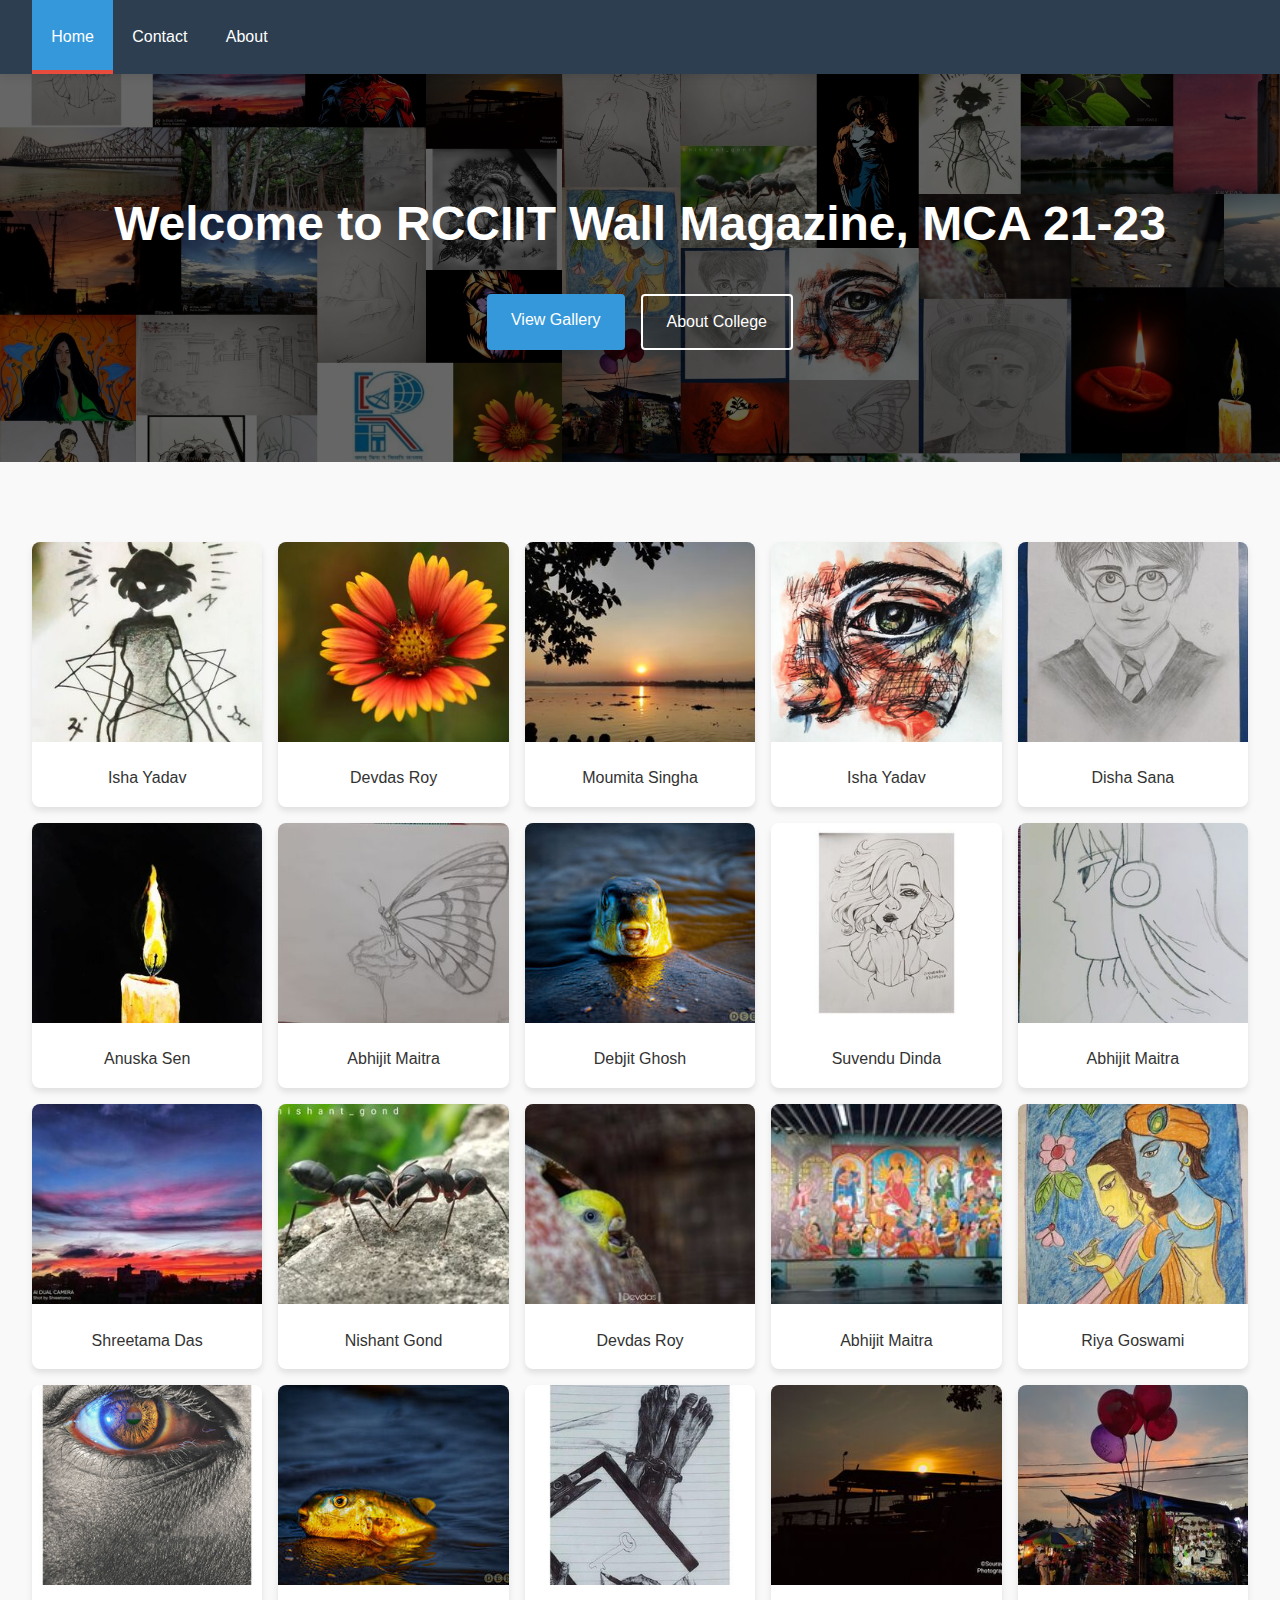
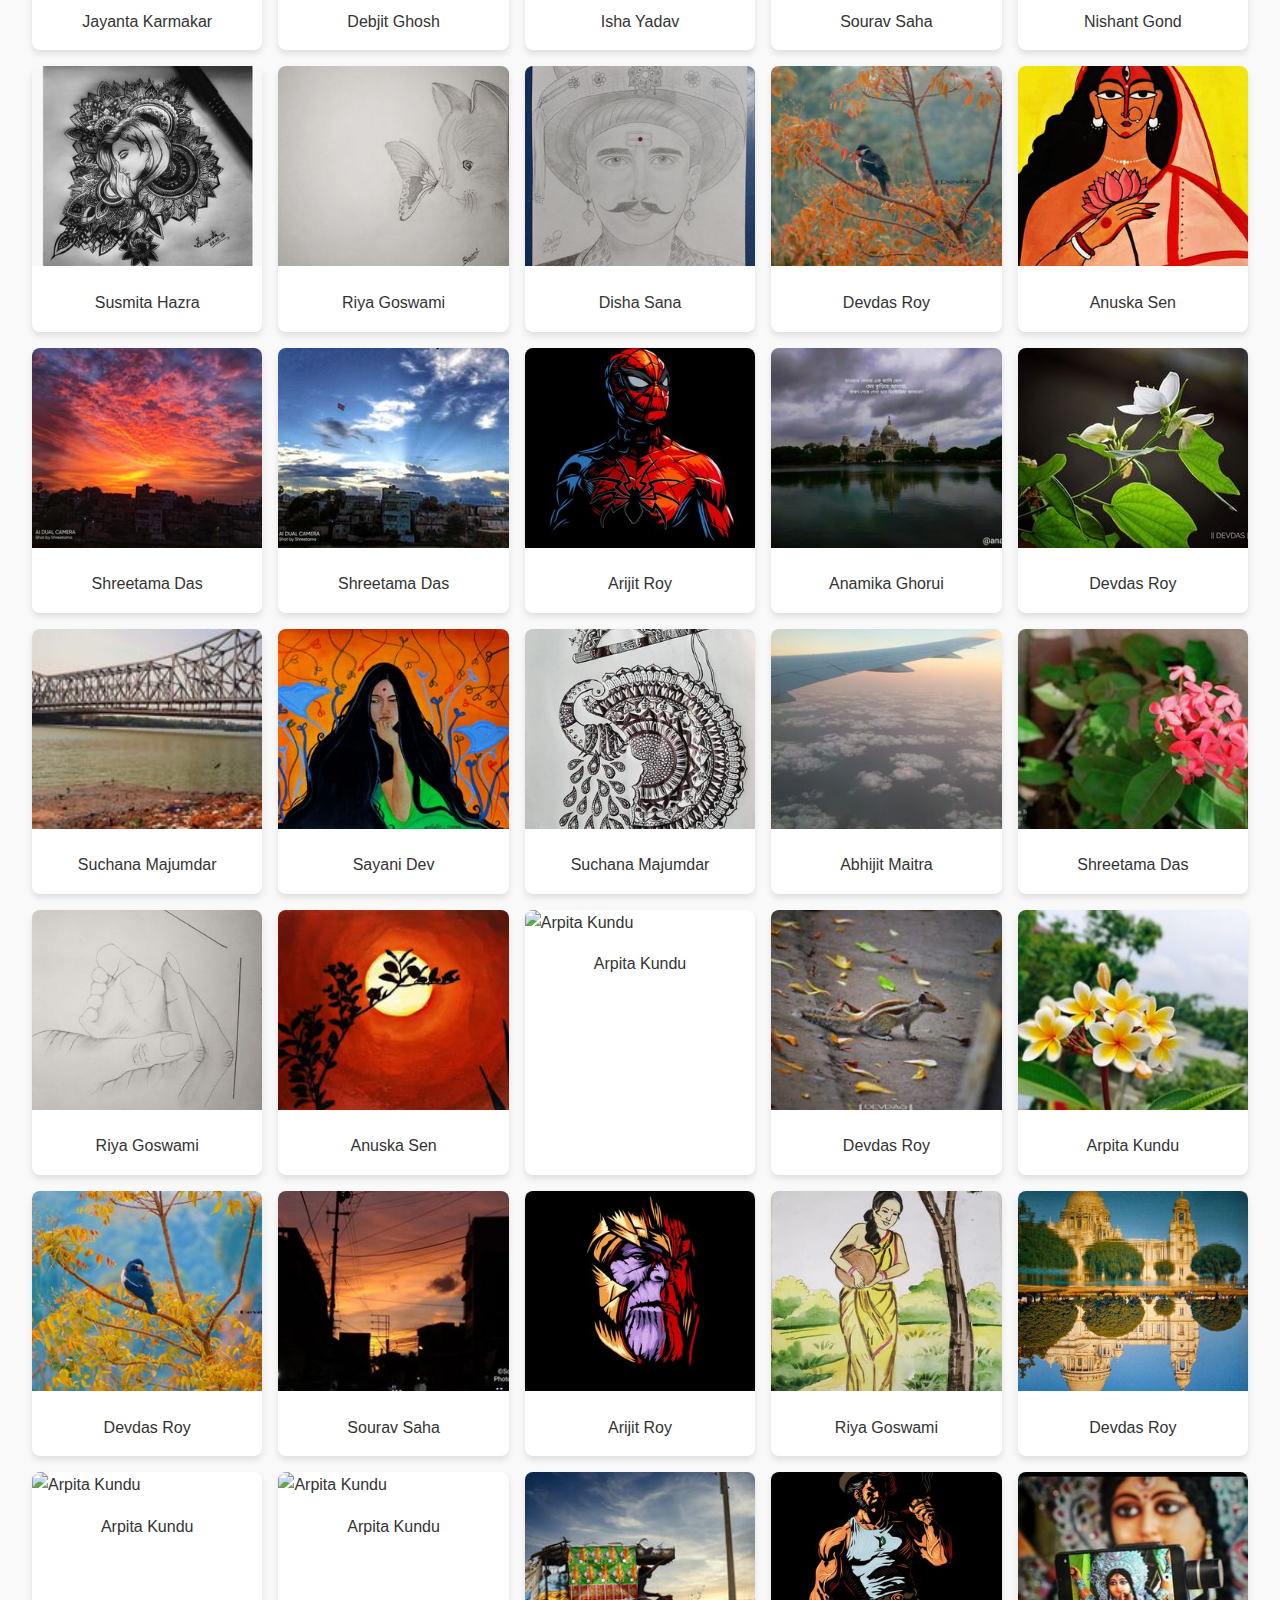
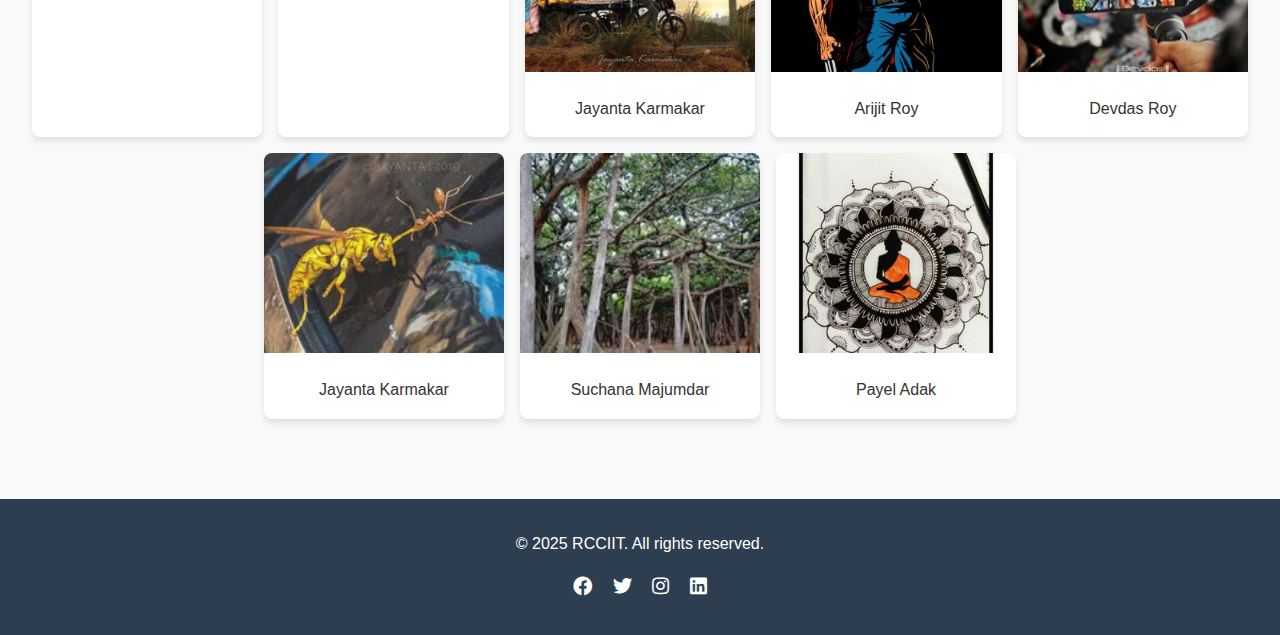
==== commit 35178f6b: "Enhance hero section with background image and overlay; update welcome message" ====
--- a/index.html
+++ b/index.html
@@ -22,8 +22,8 @@
 
   <section class="hero">
     <div class="hero-content">
-      <h1>Welcome to RCCIIT Wall Magazine</h1>
-      <p class="subtitle">MCA 2021 Batch Memories</p>
+      <h1>Welcome to RCCIIT Wall Magazine, MCA 21-23</h1>
+      <!-- <p class="subtitle">MCA 2021 Batch Memories</p> -->
       
       <div class="hero-buttons">
         <a href="#gallery" class="btn">View Gallery</a>
--- a/index.css
+++ b/index.css
@@ -1,12 +1,32 @@
 /* Hero Section */
 .hero {
+    position: relative;
     background: linear-gradient(135deg, var(--primary), var(--secondary));
     color: white;
     padding: 5rem 2rem;
     text-align: center;
     margin-bottom: 3rem;
-  }
-  
+    background-image: url('./Photos/cover/gandr-collage.jpg');
+    background-size: cover;
+    background-position: center;
+  }
+  
+  .hero::before {
+    content: "";
+    position: absolute;
+    top: 0;
+    left: 0;
+    width: 100%;
+    height: 100%;
+    background: rgba(0, 0, 0, 0.601);
+    z-index: 1;
+  }
+
+  .hero * {
+    position: relative;
+    z-index: 2;
+  }
+
   .hero h1 {
     font-size: 3rem;
     margin-bottom: 1.5rem;
